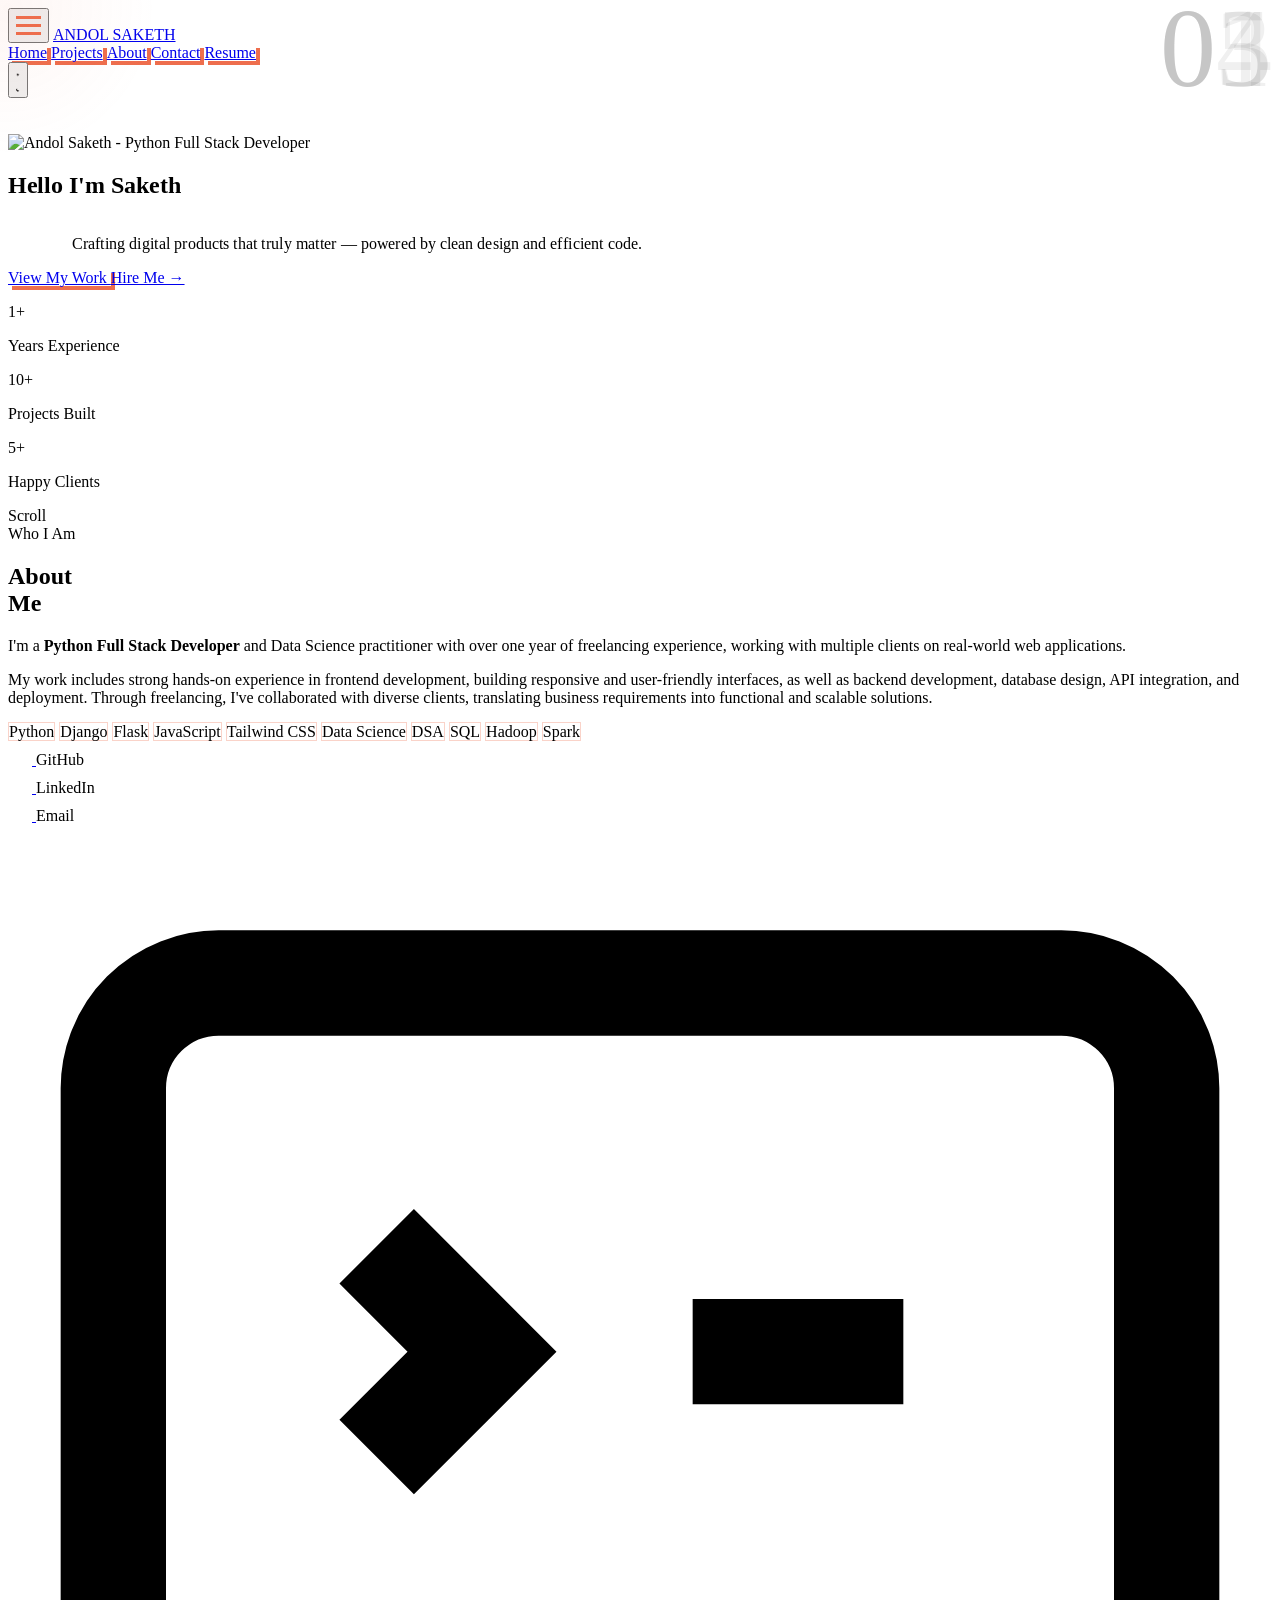
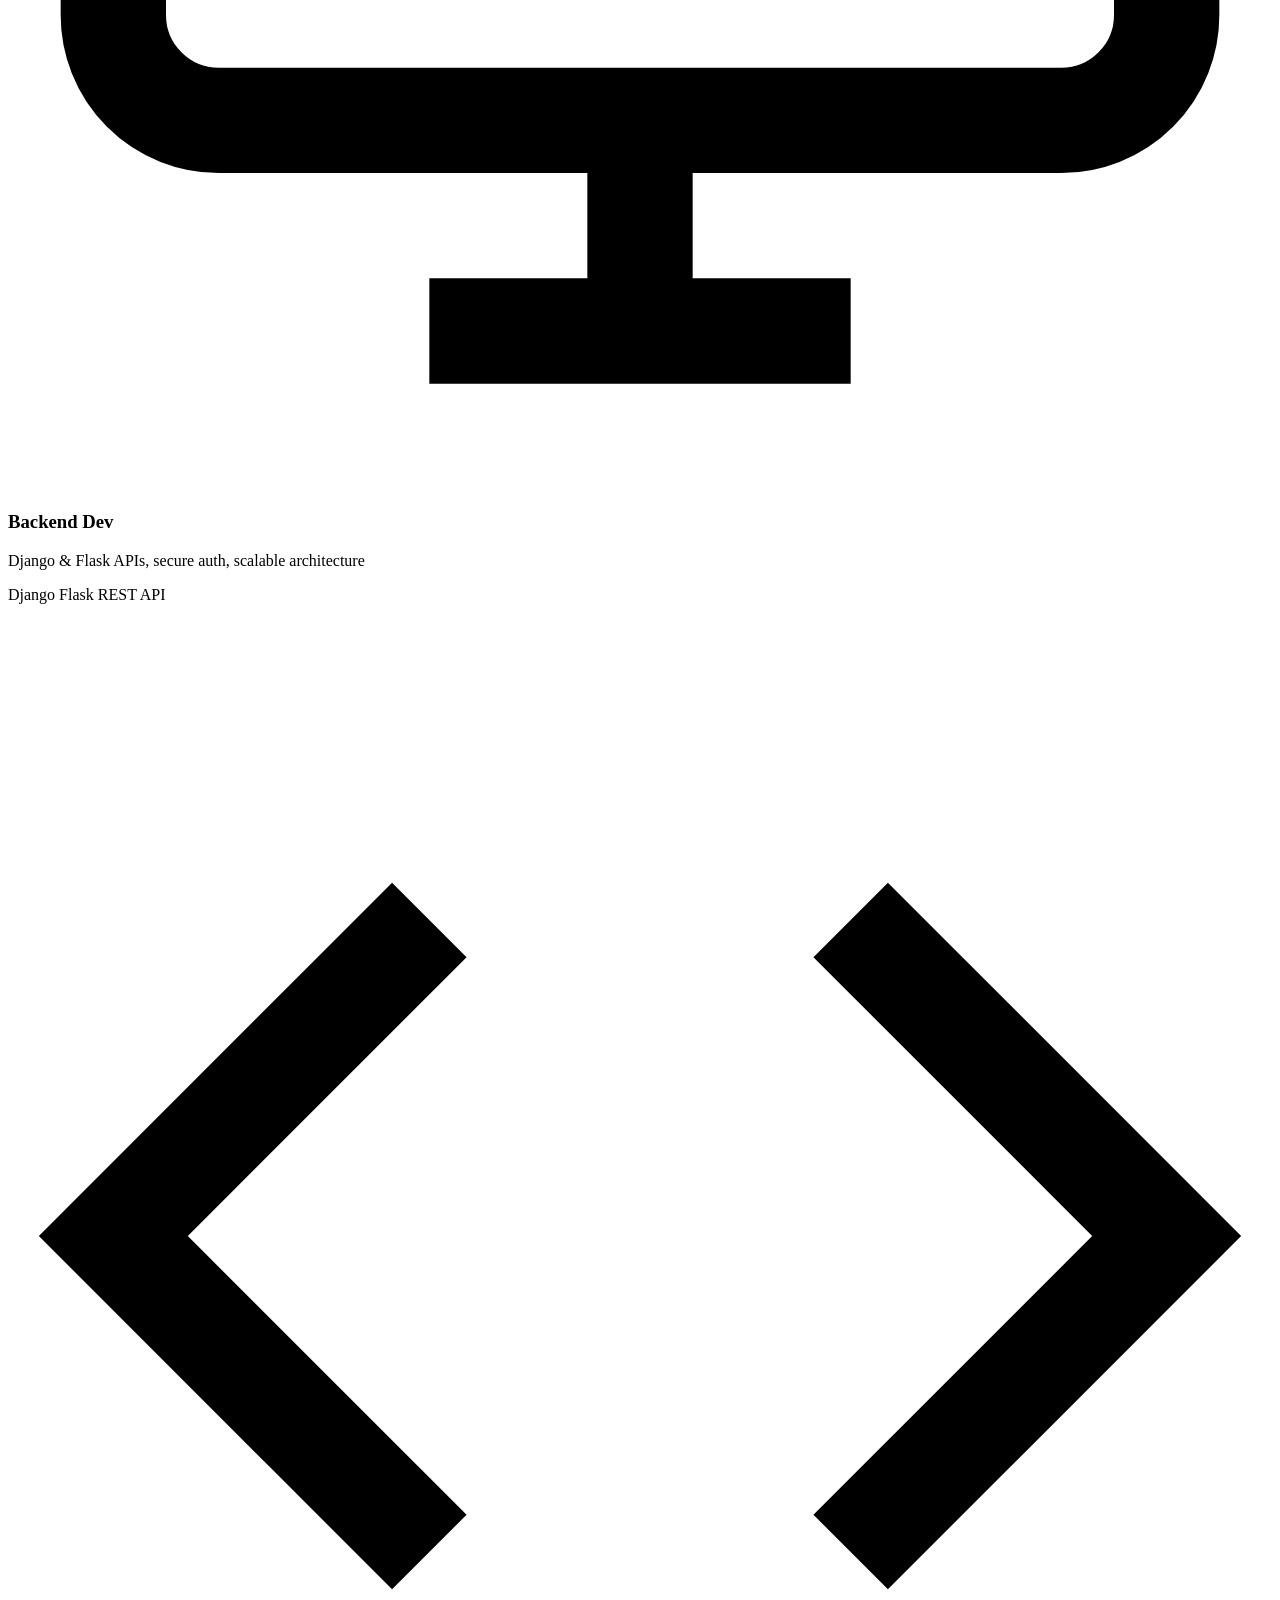
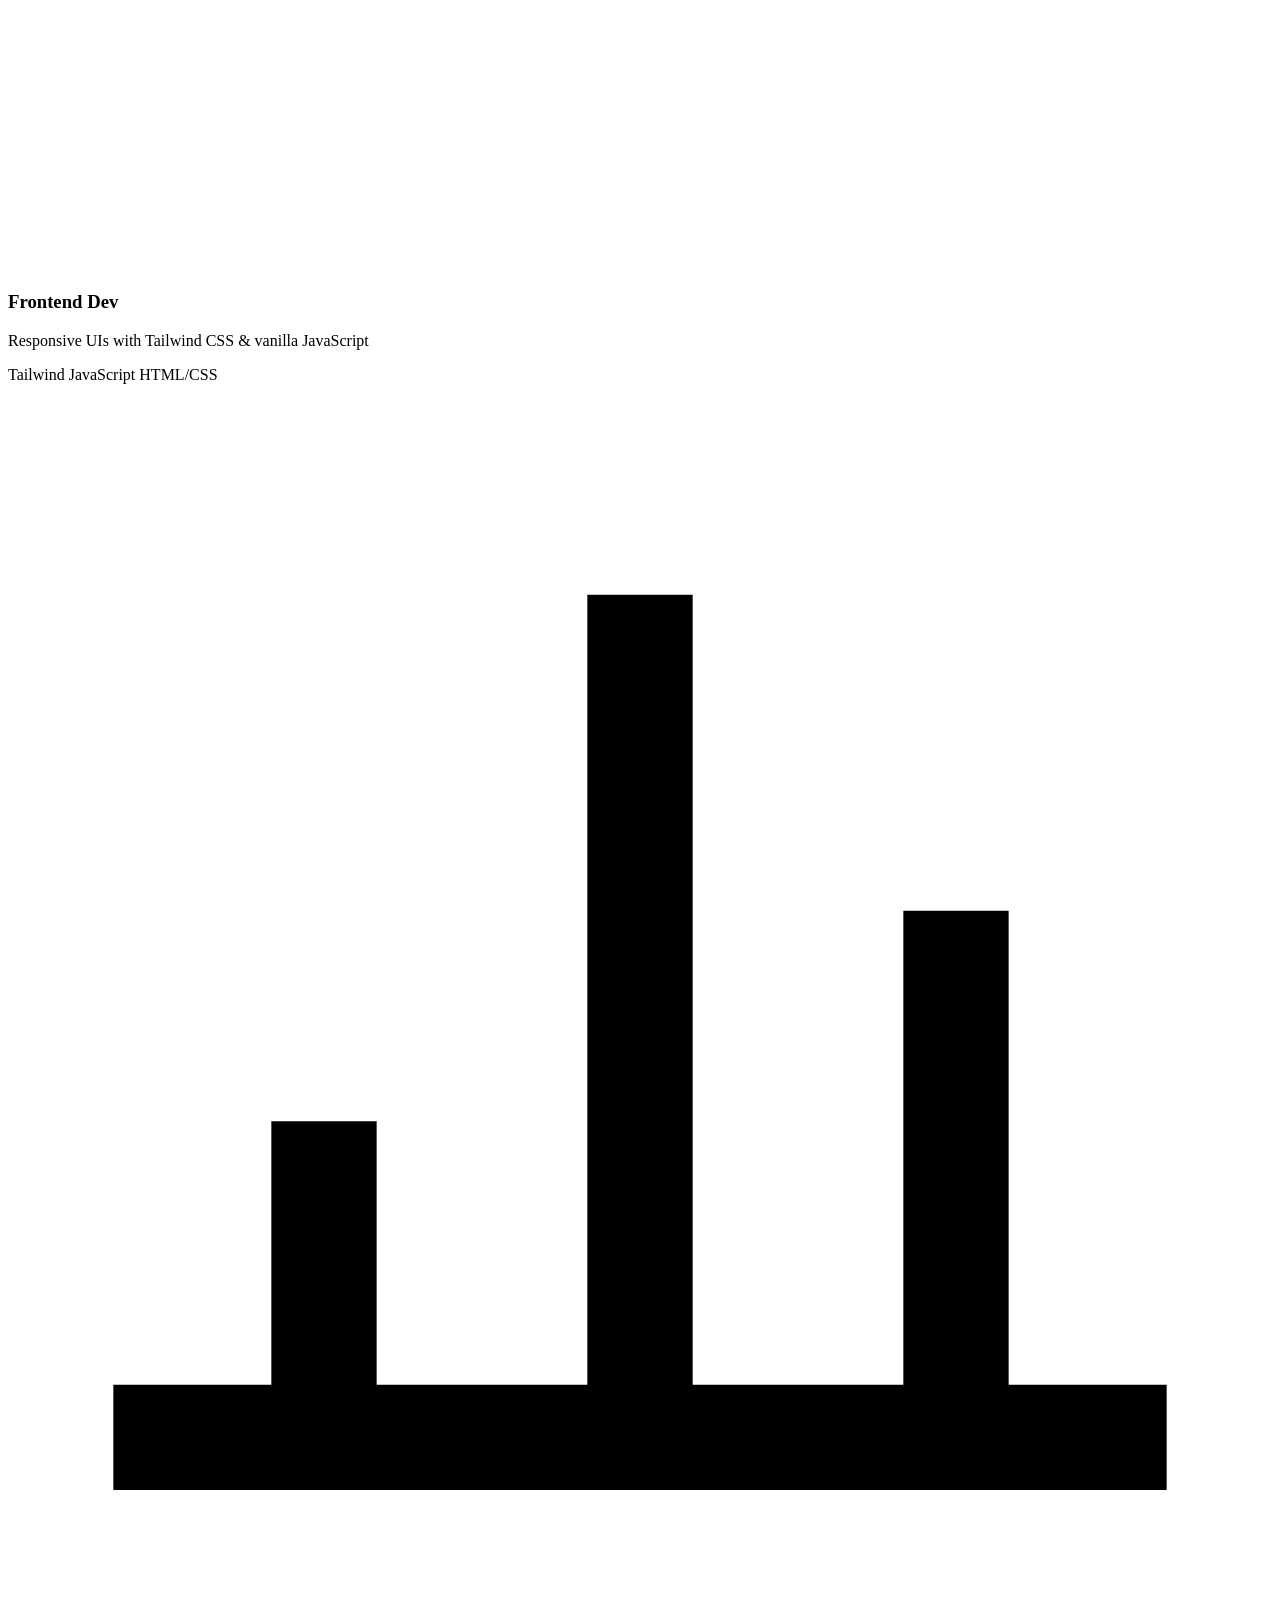
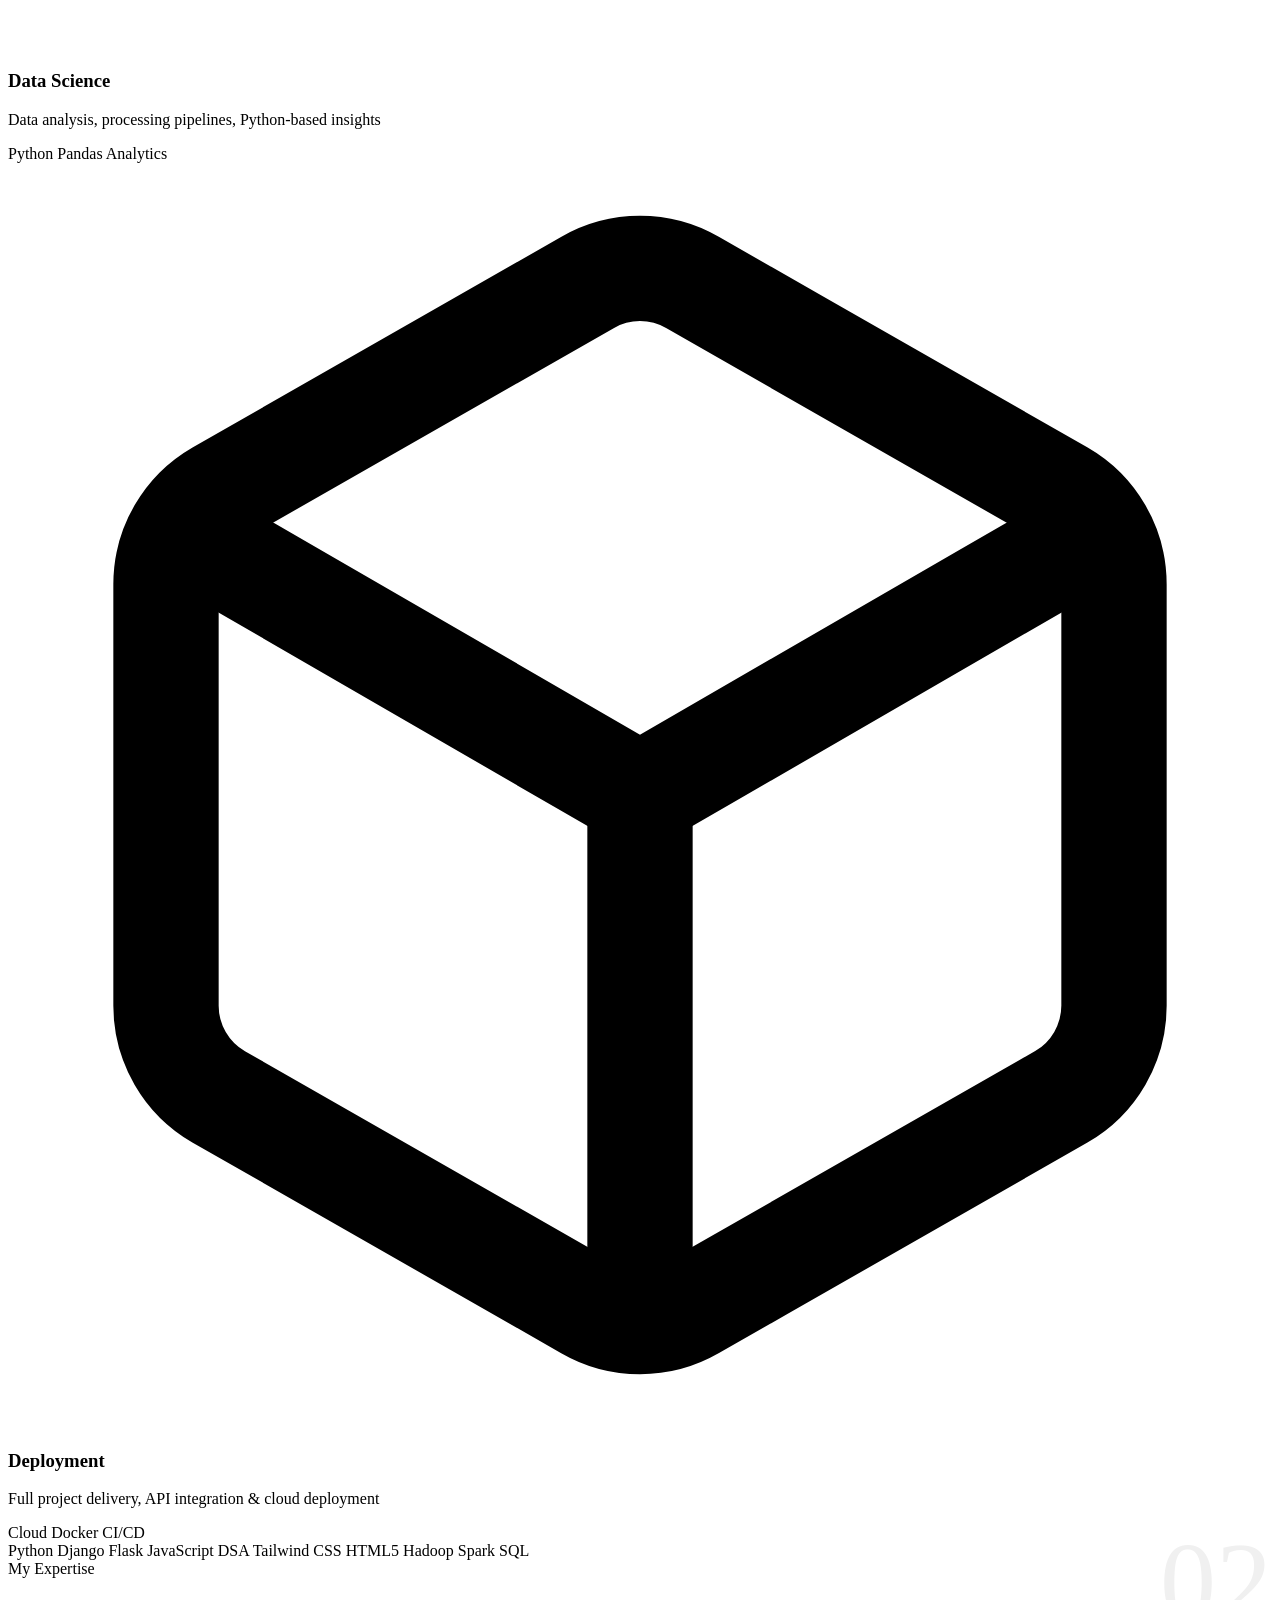
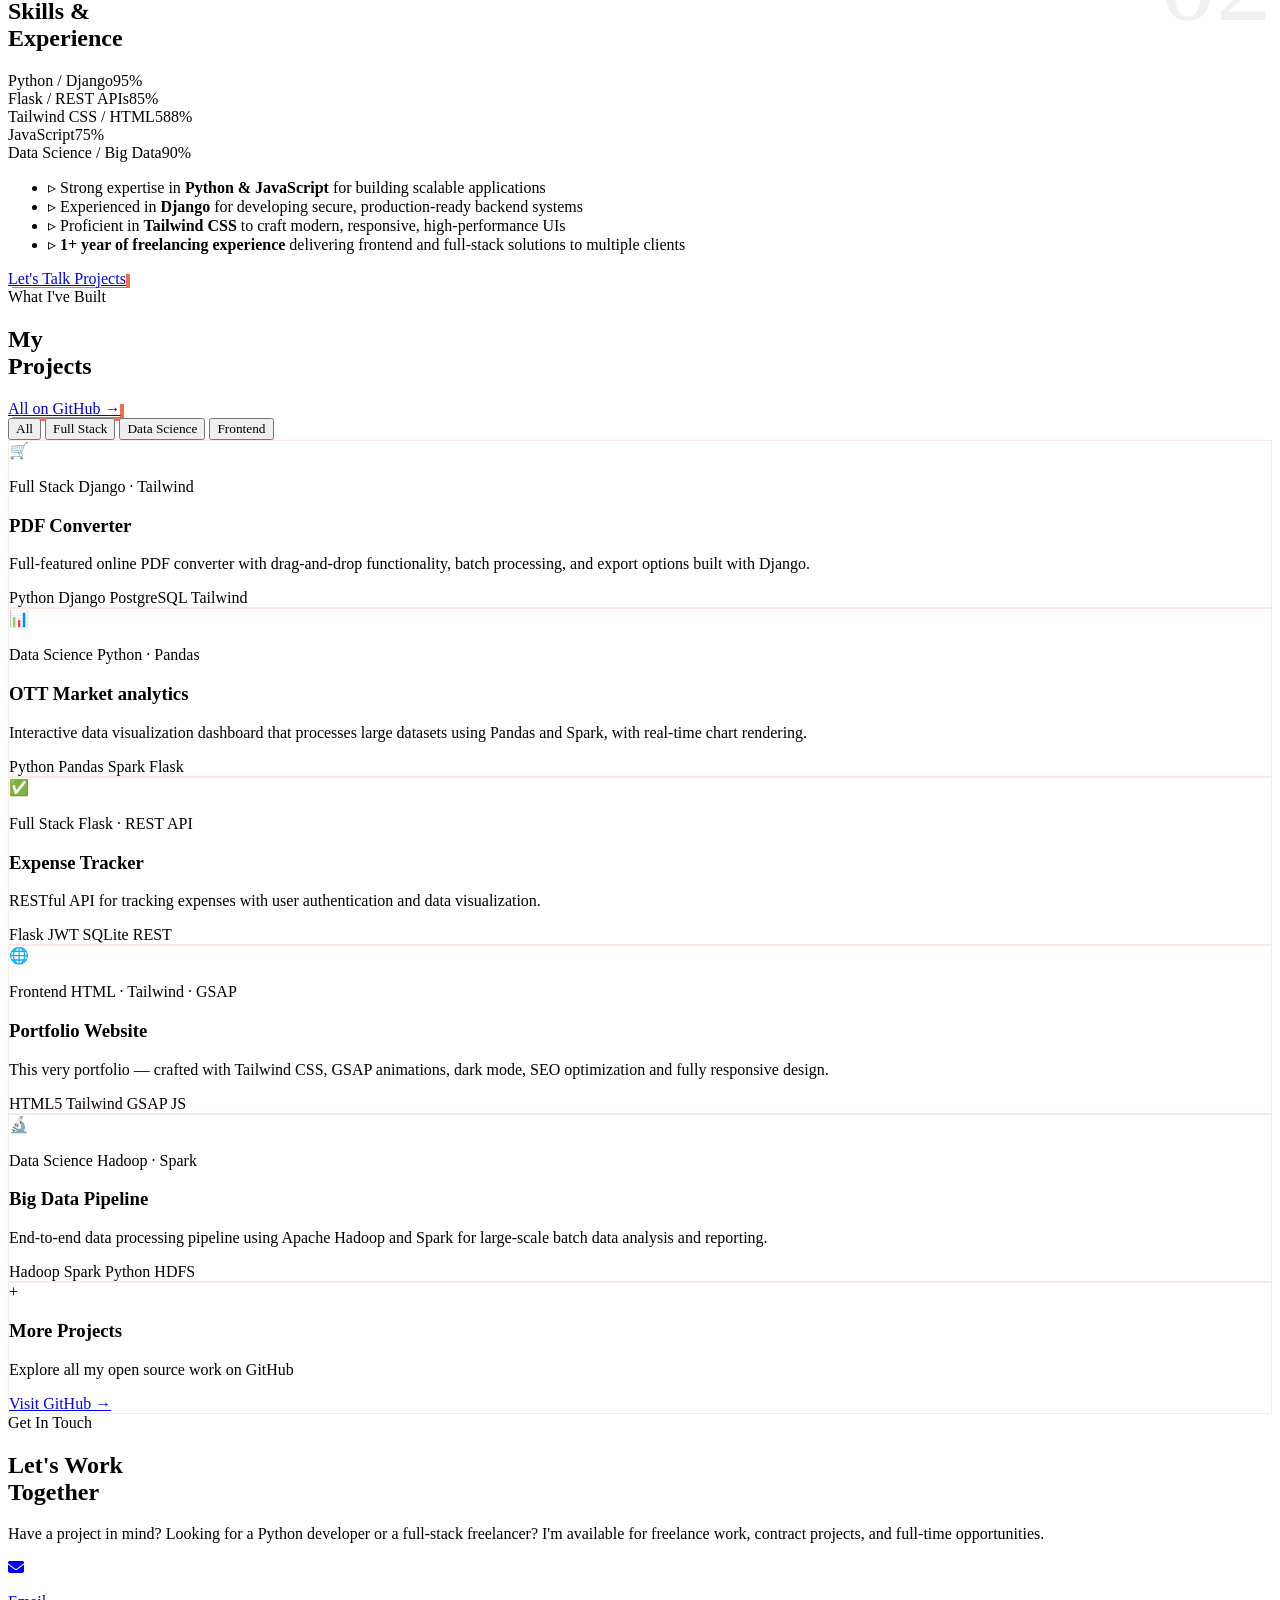
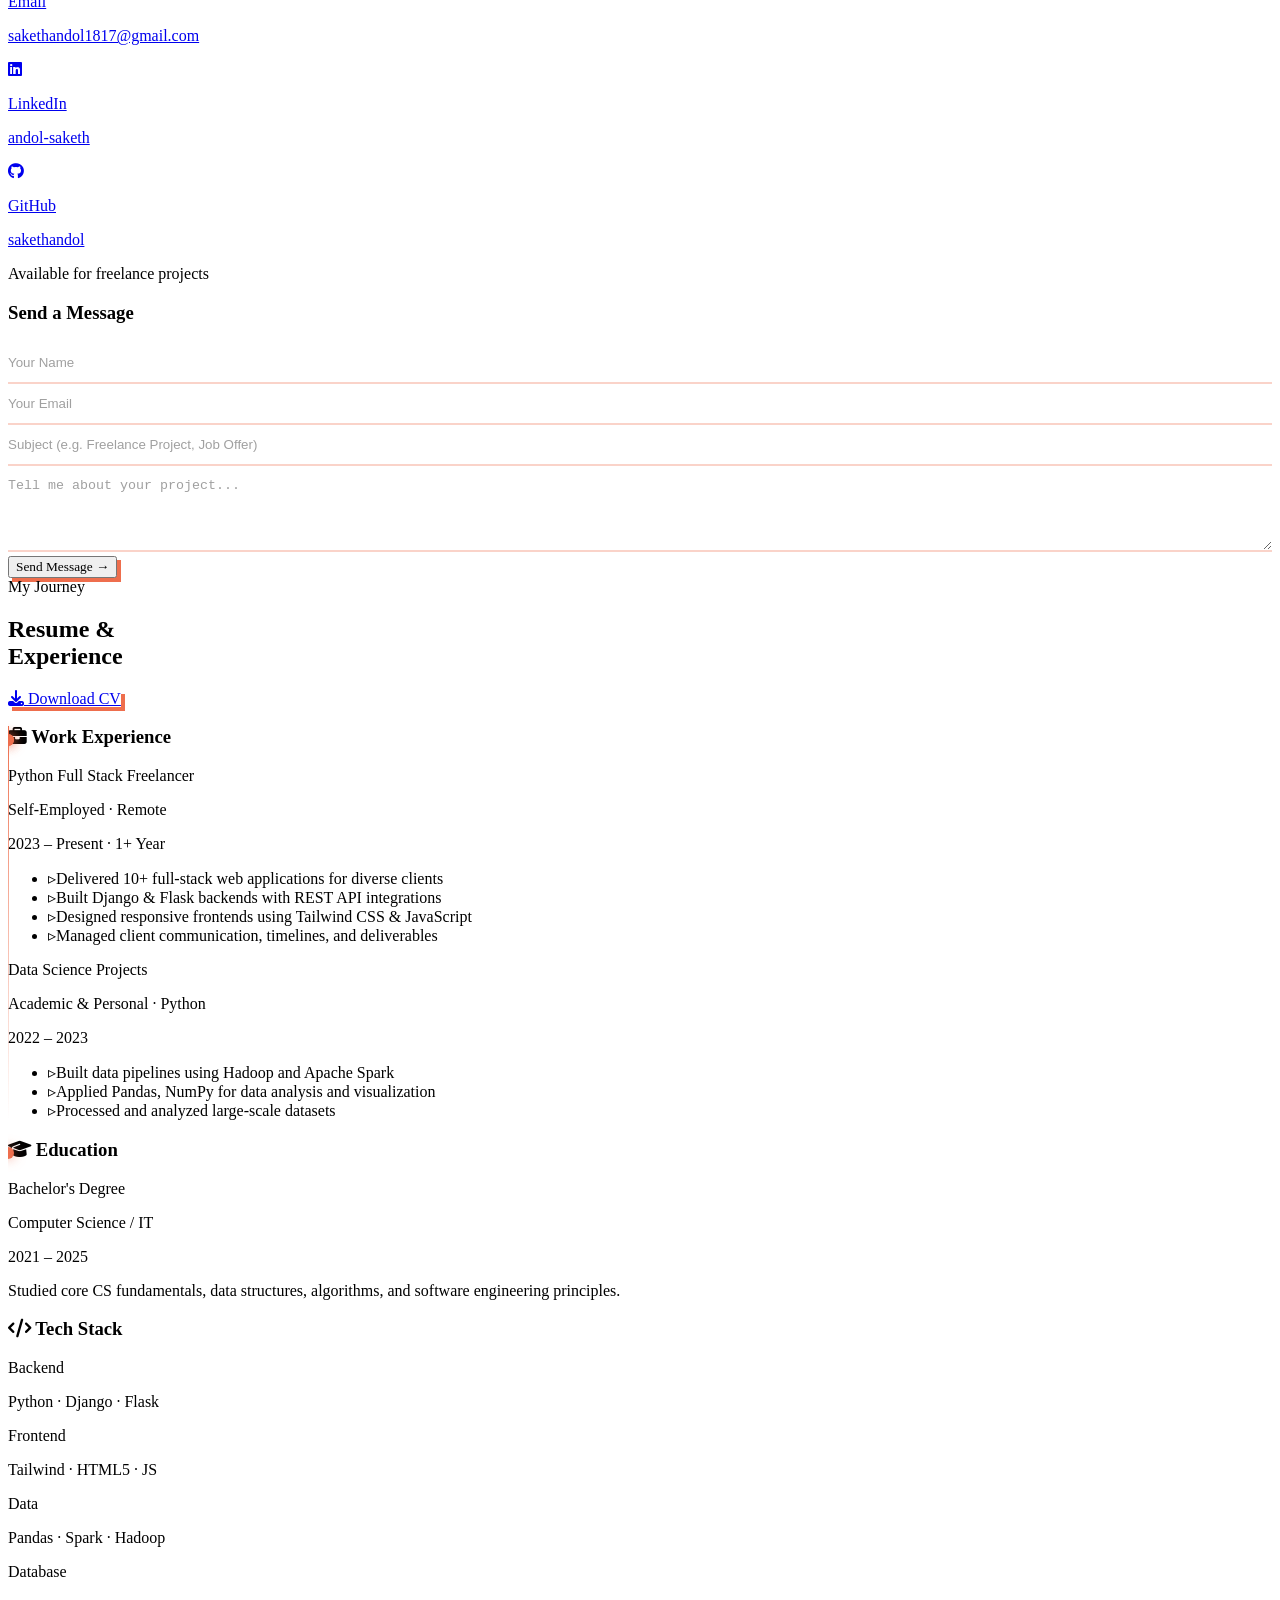
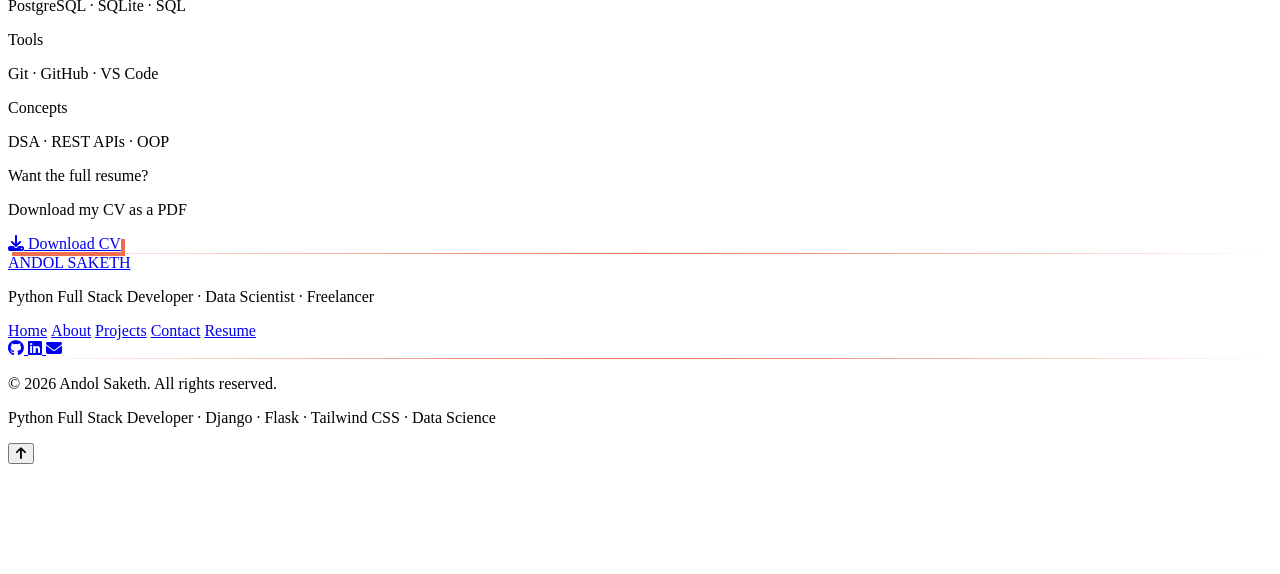
==== index.html @ 8bb09c77 "Some changes are done like projects section and About me section" ====
<!DOCTYPE html>
<html lang="en" class="dark">
<head>
    <meta charset="UTF-8">
    <meta name="viewport" content="width=device-width, initial-scale=1.0">

    <!-- ====== SEO META TAGS ====== -->
    <title>Andol Saketh | Python Full Stack Developer & Data Science Portfolio</title>
    <meta name="description" content="Andol Saketh — Python Full Stack Developer & Data Science practitioner with 1+ year of freelancing experience. Expert in Django, Flask, Tailwind CSS, JavaScript, and scalable web application development.">
    <meta name="keywords" content="Andol Saketh, Python developer, full stack developer, Django developer, Flask developer, data science, web developer portfolio, freelance developer India, Tailwind CSS, JavaScript developer, backend developer, frontend developer, software engineer portfolio">
    <meta name="author" content="Andol Saketh">
    <meta name="robots" content="index, follow">
    <meta name="theme-color" content="#EE6E4D">
    <link rel="canonical" href="https://andolsaketh.dev/">

    <!-- Open Graph / Social -->
    <meta property="og:type" content="website">
    <meta property="og:title" content="Andol Saketh | Python Full Stack Developer">
    <meta property="og:description" content="Crafting digital products that truly matter — powered by clean design and efficient code. Python, Django, Flask, Data Science, Tailwind CSS.">
    <meta property="og:image" content="https://i.ibb.co/jPVr4VjD/Chat-GPT-Image-Feb-3-2026-04-08-28-PM-removebg-preview-1.png">
    <meta property="og:url" content="https://andolsaketh.dev/">
    <meta name="twitter:card" content="summary_large_image">
    <meta name="twitter:title" content="Andol Saketh | Python Full Stack Developer">
    <meta name="twitter:description" content="Portfolio of Andol Saketh — Python Full Stack Developer & Data Scientist.">

    <!-- Schema.org Structured Data -->
    <script type="application/ld+json">
    {
      "@context": "https://schema.org",
      "@type": "Person",
      "name": "Andol Saketh",
      "jobTitle": "Python Full Stack Developer & Data Science Practitioner",
      "description": "Python Full Stack Developer with expertise in Django, Flask, JavaScript, Tailwind CSS and Data Science",
      "url": "https://andolsaketh.dev",
      "sameAs": [
        "https://github.com/sakethandol",
        "https://www.linkedin.com/in/andol-saketh"
      ],
      "knowsAbout": ["Python", "Django", "Flask", "JavaScript", "Tailwind CSS", "Data Science", "Full Stack Development"]
    }
    </script>

    <!-- Google Analytics — replace G-XXXXXXXXXX with your tracking ID -->
    <script async src="https://www.googletagmanager.com/gtag/js?id=G-XXXXXXXXXX"></script>
    <script>
      window.dataLayer = window.dataLayer || [];
      function gtag(){dataLayer.push(arguments);}
      gtag('js', new Date());
      gtag('config', 'G-XXXXXXXXXX');
    </script>

    <script src="https://cdn.tailwindcss.com"></script>
    <link rel="stylesheet" href="https://cdnjs.cloudflare.com/ajax/libs/font-awesome/6.4.0/css/all.min.css">
    <script src="https://cdnjs.cloudflare.com/ajax/libs/gsap/3.12.2/gsap.min.js"></script>
    <script src="https://cdnjs.cloudflare.com/ajax/libs/gsap/3.12.2/ScrollTrigger.min.js"></script>

    <style>
        html, body {
            max-width: 100%;
            overflow-x: hidden;
            position: relative;
        }

        @font-face {
            font-family: 'Soria';
            src: url('https://fonts.cdnfonts.com/s/16205/Soria-font.woff') format('woff');
            font-weight: normal;
            font-style: normal;
        }
        .font-soria { font-family: 'Soria', serif; }
        html { scroll-behavior: smooth; }

        /* ---- Letter Reveal ---- */
        .letter {
            display: inline-block;
            opacity: 0;
            transform: translateY(20px);
            filter: blur(5px);
            animation: letter-reveal 1s cubic-bezier(0.16, 1, 0.3, 1) forwards;
            will-change: transform, opacity, filter;
        }
        @keyframes letter-reveal {
            to { opacity: 1; transform: translateY(0); filter: blur(0); }
        }

        /* ---- Float Animations ---- */
        @keyframes float-gentle {
            0%, 100% { transform: translateY(0) rotate(0deg); }
            50% { transform: translateY(-15px) rotate(2deg); }
        }
        .float-animation { animation: float-gentle 6s ease-in-out infinite; will-change: transform; }
        .float-animation-delayed { animation: float-gentle 8s ease-in-out infinite; animation-delay: 2s; will-change: transform; }

        /* ---- 3D Nav Buttons ---- */
        .nav-3d {
            box-shadow: 4px 4px 0px 0px #EE6E4D;
            transition: all 0.2s ease;
        }
        .nav-3d:hover { transform: translate(2px, 2px); box-shadow: 2px 2px 0px 0px #EE6E4D; }
        .nav-3d:active { transform: translate(4px, 4px); box-shadow: 0px 0px 0px 0px #EE6E4D; }

        /* ---- Mobile Menu ---- */
        .mobile-menu {
            transform: translateX(-100%);
            transition: transform 0.4s cubic-bezier(0.77, 0, 0.175, 1);
            max-width: 100vw;
        }
        .mobile-menu.active { transform: translateX(0); }

        .hamburger span {
            display: block; width: 25px; height: 3px;
            background-color: #EE6E4D; margin: 5px 0;
            transition: all 0.3s ease-in-out;
        }
        .hamburger.active span:nth-child(1) { transform: rotate(45deg) translate(8px, 8px); }
        .hamburger.active span:nth-child(2) { opacity: 0; }
        .hamburger.active span:nth-child(3) { transform: rotate(-45deg) translate(7px, -7px); }

        /* ---- Scroll Reveal ---- */
        .scroll-reveal {
            opacity: 0;
            transform: translateY(40px);
            transition: opacity 0.8s cubic-bezier(0.16, 1, 0.3, 1), transform 0.8s cubic-bezier(0.16, 1, 0.3, 1);
        }
        .scroll-reveal.revealed { opacity: 1; transform: translateY(0); }
        .scroll-reveal-left {
            opacity: 0;
            transform: translateX(-40px);
            transition: opacity 0.8s cubic-bezier(0.16, 1, 0.3, 1), transform 0.8s cubic-bezier(0.16, 1, 0.3, 1);
        }
        .scroll-reveal-left.revealed { opacity: 1; transform: translateX(0); }
        .scroll-reveal-right {
            opacity: 0;
            transform: translateX(40px);
            transition: opacity 0.8s cubic-bezier(0.16, 1, 0.3, 1), transform 0.8s cubic-bezier(0.16, 1, 0.3, 1);
        }
        .scroll-reveal-right.revealed { opacity: 1; transform: translateX(0); }

        /* ---- Project Cards ---- */
        .project-card {
            transition: all 0.4s cubic-bezier(0.175, 0.885, 0.32, 1.275);
            border: 1px solid rgba(238,110,77,0.15);
        }
        .project-card:hover {
            transform: translateY(-8px);
            border-color: #EE6E4D;
            box-shadow: 6px 6px 0px 0px #EE6E4D;
        }
        .project-card .card-overlay {
            opacity: 0;
            transition: opacity 0.3s ease;
        }
        .project-card:hover .card-overlay { opacity: 1; }

        /* ---- Skill Tags ---- */
        .skill-tag {
            transition: all 0.3s ease;
            border: 1px solid rgba(238,110,77,0.3);
        }
        .skill-tag:hover {
            background-color: #EE6E4D;
            color: white;
            transform: translateY(-2px);
            box-shadow: 0 4px 12px rgba(238,110,77,0.4);
        }

        /* ---- Timeline ---- */
        .timeline-item::before {
            content: '';
            position: absolute;
            left: -1px;
            top: 0;
            bottom: 0;
            width: 2px;
            background: linear-gradient(to bottom, #EE6E4D, transparent);
        }
        .timeline-dot {
            position: absolute;
            left: -6px;
            top: 8px;
            width: 12px;
            height: 12px;
            background: #EE6E4D;
            border-radius: 50%;
            box-shadow: 0 0 12px rgba(238,110,77,0.6);
        }

        /* ---- Contact Form ---- */
        .form-input {
            background: transparent;
            border: none;
            border-bottom: 2px solid rgba(238,110,77,0.3);
            outline: none;
            transition: border-color 0.3s ease;
            width: 100%;
            padding: 12px 0;
        }
        .form-input:focus { border-color: #EE6E4D; }
        .form-input::placeholder { color: #A0A0A0; }

        /* ---- Skills Word Cloud ---- */
        #skills { overflow: hidden; position: relative; width: 100%; }
        .skills-word-cloud { max-width: 100%; overflow: hidden; }
        .font-soria span {
            transition: all 0.4s cubic-bezier(0.175, 0.885, 0.32, 1.275);
            cursor: crosshair;
        }
        .font-soria span:hover {
            color: #EE6E4D !important;
            transform: scale(1.15) !important;
            filter: drop-shadow(0 0 15px rgba(238, 110, 77, 0.6));
            z-index: 50;
        }

        /* ---- Reveal Text ---- */
        .reveal-text { display: inline-block; white-space: nowrap; }
        @media (max-width: 640px) { .reveal-text { white-space: normal; } }

        /* ---- Progress Bars ---- */
        .progress-bar-fill {
            width: 0%;
            transition: width 1.5s cubic-bezier(0.16, 1, 0.3, 1);
        }

        /* ---- Active Nav ---- */
        .nav-active { color: #EE6E4D !important; }

        /* ---- Footer gradient line ---- */
        .footer-line {
            height: 1px;
            background: linear-gradient(to right, transparent, #EE6E4D, transparent);
        }

        /* ---- Cursor glow ---- */
        .cursor-glow {
            position: fixed;
            pointer-events: none;
            width: 300px;
            height: 300px;
            border-radius: 50%;
            background: radial-gradient(circle, rgba(238,110,77,0.06) 0%, transparent 70%);
            transform: translate(-50%, -50%);
            z-index: 0;
            transition: transform 0.1s ease;
        }

        /* ---- Section counter decorative ---- */
        .section-number {
            font-family: 'Soria', serif;
            font-size: 7rem;
            line-height: 1;
            opacity: 0.06;
            position: absolute;
            top: -1rem;
            right: 0;
            pointer-events: none;
            user-select: none;
        }

        /* ---- Toast notification ---- */
        #toast {
            transition: all 0.4s cubic-bezier(0.16, 1, 0.3, 1);
            transform: translateY(100px);
            opacity: 0;
        }
        #toast.show { transform: translateY(0); opacity: 1; }
    </style>

    <script>
        tailwind.config = {
            darkMode: 'class',
            theme: {
                extend: {
                    fontFamily: { soria: ['Soria', 'serif'] },
                    colors: {
                        primary: { DEFAULT: '#EE6E4D', hover: '#d15d3f' },
                        dark: { DEFAULT: '#20201F', bg: '#20201F', card: '#2a2a29', gray: '#A0A0A0' }
                    }
                }
            }
        }
    </script>
</head>

<body class="bg-white dark:bg-dark text-gray-800 dark:text-gray-100 transition-colors duration-500 min-h-screen selection:bg-primary selection:text-white">

    <!-- Cursor Glow -->
    <div class="cursor-glow" id="cursorGlow"></div>

    <header id="mainHeader" class="fixed top-0 right-0 left-0 z-50 flex justify-between items-center px-6 py-5 bg-transparent w-full max-w-full transition-all duration-500">
        <button id="mobile-menu-toggle" class="block md:hidden hamburger z-50" aria-label="Toggle menu">
            <span></span><span></span><span></span>
        </button>

        <a href="#home" class="font-soria text-primary text-xl md:text-2xl tracking-wide hover:scale-105 transition-transform" aria-label="Andol Saketh Home">
            ANDOL SAKETH
        </a>

        <nav class="hidden md:flex gap-8" role="navigation" aria-label="Main navigation">
            <a href="#home"     class="nav-link nav-3d font-soria px-4 py-1 border border-black dark:border-primary text-black dark:text-white bg-white dark:bg-dark hover:text-primary text-lg">Home</a>
            <a href="#projects" class="nav-link nav-3d font-soria px-4 py-1 border border-black dark:border-primary text-black dark:text-white bg-white dark:bg-dark hover:text-primary text-lg">Projects</a>
            <a href="#about"    class="nav-link nav-3d font-soria px-4 py-1 border border-black dark:border-primary text-black dark:text-white bg-white dark:bg-dark hover:text-primary text-lg">About</a>
            <a href="#contact"  class="nav-link nav-3d font-soria px-4 py-1 border border-black dark:border-primary text-black dark:text-white bg-white dark:bg-dark hover:text-primary text-lg">Contact</a>
            <a href="#resume"   class="nav-link nav-3d font-soria px-4 py-1 border border-black dark:border-primary text-black dark:text-white bg-white dark:bg-dark hover:text-primary text-lg">Resume</a>
        </nav>

        <button id="theme-toggle" aria-label="Toggle dark mode" class="relative inline-flex h-7 w-14 items-center rounded-full bg-gray-300 dark:bg-primary/20 ring-1 ring-gray-400/20 dark:ring-primary/50">
            <span id="toggle-dot" class="inline-block h-5 w-5 transform rounded-full bg-white shadow-md transition-transform duration-500 translate-x-1 dark:translate-x-8 dark:bg-primary">
                <svg id="theme-toggle-light-icon" class="hidden h-3 w-3 m-auto mt-1" fill="currentColor" viewBox="0 0 20 20"><path d="M10 2a1 1 0 011 1v1a1 1 0 11-2 0V3a1 1 0 011-1zm4 8a4 4 0 11-8 0 4 4 0 018 0zm-.464 4.95l.707.707a1 1 0 001.414-1.414l-.707-.707a1 1 0 00-1.414 1.414zm2.12-10.607a1 1 0 010 1.414l-.706.707a1 1 0 11-1.414-1.414l.707-.707a1 1 0 011.414 0zM17 11a1 1 0 100-2h-1a1 1 0 100 2h1zm-7 4a1 1 0 011 1v1a1 1 0 11-2 0v-1a1 1 0 011-1zM5.05 6.464A1 1 0 106.465 5.05l-.708-.707a1 1 0 00-1.414 1.414l.707.707zm1.414 8.486l-.707.707a1 1 0 01-1.414-1.414l.707-.707a1 1 0 011.414 1.414zM4 11a1 1 0 100-2H3a1 1 0 000 2h1z"></path></svg>
                <svg id="theme-toggle-dark-icon" class="hidden h-3 w-3 m-auto mt-1" fill="currentColor" viewBox="0 0 20 20"><path d="M17.293 13.293A8 8 0 016.707 2.707a8.001 8.001 0 1010.586 10.586z"></path></svg>
            </span>
        </button>
    </header>

    <!-- Mobile Menu -->
    <div id="mobile-menu" class="mobile-menu fixed top-0 left-0 h-full w-64 bg-white dark:bg-dark z-40 md:hidden shadow-2xl border-r-4 border-primary" role="dialog" aria-label="Mobile navigation">
        <nav class="flex flex-col gap-6 p-8 mt-24">
            <a href="#home"     class="mobile-menu-link font-soria text-2xl dark:text-white border-b border-gray-200 dark:border-gray-800 pb-3 hover:text-primary transition-colors">Home</a>
            <a href="#projects" class="mobile-menu-link font-soria text-2xl dark:text-white border-b border-gray-200 dark:border-gray-800 pb-3 hover:text-primary transition-colors">Projects</a>
            <a href="#about"    class="mobile-menu-link font-soria text-2xl dark:text-white border-b border-gray-200 dark:border-gray-800 pb-3 hover:text-primary transition-colors">About</a>
            <a href="#contact"  class="mobile-menu-link font-soria text-2xl dark:text-white border-b border-gray-200 dark:border-gray-800 pb-3 hover:text-primary transition-colors">Contact</a>
            <a href="#resume"   class="mobile-menu-link font-soria text-2xl dark:text-white border-b border-gray-200 dark:border-gray-800 pb-3 hover:text-primary transition-colors">Resume</a>
        </nav>
        <div class="absolute bottom-10 left-8 flex gap-4">
            <a href="https://github.com/sakethandol" target="_blank" rel="noopener noreferrer" class="text-primary hover:scale-110 transition-transform"><i class="fab fa-github text-xl"></i></a>
            <a href="https://www.linkedin.com/in/andol-saketh" target="_blank" rel="noopener noreferrer" class="text-primary hover:scale-110 transition-transform"><i class="fab fa-linkedin text-xl"></i></a>
        </div>
    </div>
    <div id="mobile-menu-backdrop" class="hidden fixed inset-0 bg-black/50 z-30 md:hidden"></div>

    <!-- ============================
         HERO / HOME
    ============================= -->
    <section id="home" class="relative flex flex-col items-center justify-center min-h-screen px-6 text-center overflow-hidden w-full" aria-label="Hero section">
        <div class="absolute inset-0 z-0 w-full">
            <div class="absolute inset-0 bg-gradient-to-r from-dark/95 via-dark/60 to-dark/30 md:from-dark/90 md:via-dark/40 md:to-transparent z-10"></div>
            <div class="absolute inset-0 bg-gradient-to-t from-dark/90 via-transparent to-transparent z-10"></div>
            <img src="https://i.ibb.co/jPVr4VjD/Chat-GPT-Image-Feb-3-2026-04-08-28-PM-removebg-preview-1.png"
                 alt="Andol Saketh - Python Full Stack Developer"
                 class="absolute left-0 bottom-0 w-full h-full md:w-auto object-cover object-center md:object-right opacity-100 transition-all duration-1000"
                 loading="eager">
        </div>

        <div class="z-20 relative max-w-full flex flex-col items-center justify-center h-full">
            <h1 class="font-soria text-5xl sm:text-8xl md:text-[110px] mb-6 leading-none tracking-tight">
                <span class="reveal-text dark:text-white text-black inline-block">Hello I'm</span>
                <span class="reveal-text text-primary inline-block">Saketh</span>
            </h1>
            <p class="reveal-text text-dark-gray text-base sm:text-lg md:text-2xl mb-20">
                Crafting digital products that truly matter — powered by clean design and efficient code.
            </p>

            <div class="mt-2 md:mt-2 flex flex-wrap items-center justify-center gap-5">
                <a href="#projects" class="nav-3d px-10 py-4 bg-white dark:bg-dark border-2 border-black dark:border-primary text-black dark:text-white font-soria text-lg md:text-xl tracking-tight hover:scale-105 transition-transform z-30 relative">
                    View My Work
                </a>
                <a href="#contact" class="font-soria text-lg text-primary border-b-2 border-primary/30 hover:border-primary transition-colors pb-1">
                    Hire Me →
                </a>
            </div>

            <div class="mt-12 flex gap-8 md:gap-12 justify-center text-center">
                <div>
                    <p class="font-soria text-3xl text-primary">1+</p>
                    <p class="text-xs dark:text-gray-400 text-gray-600 uppercase tracking-wider">Years Experience</p>
                </div>
                <div>
                    <p class="font-soria text-3xl text-primary">10+</p>
                    <p class="text-xs dark:text-gray-400 text-gray-600 uppercase tracking-wider">Projects Built</p>
                </div>
                <div>
                    <p class="font-soria text-3xl text-primary">5+</p>
                    <p class="text-xs dark:text-gray-400 text-gray-600 uppercase tracking-wider">Happy Clients</p>
                </div>
            </div>
        </div>

        <!-- Scroll Indicator -->
        <div class="absolute bottom-8 left-1/2 -translate-x-1/2 z-20 flex flex-col items-center gap-2 animate-bounce">
            <span class="text-xs text-gray-400 uppercase tracking-widest">Scroll</span>
            <div class="w-px h-8 bg-gradient-to-b from-primary to-transparent"></div>
        </div>
    </section>
    <div class="container max-w-7xl mx-auto px-6 w-full">
        <section id="about" class="py-24 w-full relative" aria-label="About Andol Saketh">
            <span class="section-number dark:text-white text-black">01</span>

            <div class="grid grid-cols-1 md:grid-cols-2 gap-12 items-center">
                <div class="scroll-reveal-left">
                    <div class="flex items-center gap-3 mb-4">
                        <span class="inline-block w-6 h-px bg-primary"></span>
                        <span class="text-primary font-soria text-sm tracking-widest uppercase">Who I Am</span>
                    </div>
                    <h2 class="font-soria text-5xl md:text-6xl text-black dark:text-primary mb-6 leading-tight">About<br>Me</h2>
                    <p class="text-gray-700 dark:text-gray-300 mb-4 leading-relaxed text-base md:text-lg">
                        I'm a <strong class="text-primary">Python Full Stack Developer</strong> and Data Science practitioner with over one year of freelancing experience, working with multiple clients on real-world web applications.
                    </p>
                    <p class="text-gray-700 dark:text-gray-300 mb-6 leading-relaxed text-base md:text-lg">
                        My work includes strong hands-on experience in frontend development, building responsive and user-friendly interfaces, as well as backend development, database design, API integration, and deployment. Through freelancing, I've collaborated with diverse clients, translating business requirements into functional and scalable solutions.
                    </p>

                    <!-- Skill Tags -->
                    <div class="flex flex-wrap gap-2 mb-8">
                        <span class="skill-tag px-3 py-1 text-sm font-soria text-primary dark:text-primary rounded-full bg-primary/5 dark:bg-primary/10 cursor-default">Python</span>
                        <span class="skill-tag px-3 py-1 text-sm font-soria text-primary dark:text-primary rounded-full bg-primary/5 dark:bg-primary/10 cursor-default">Django</span>
                        <span class="skill-tag px-3 py-1 text-sm font-soria text-primary dark:text-primary rounded-full bg-primary/5 dark:bg-primary/10 cursor-default">Flask</span>
                        <span class="skill-tag px-3 py-1 text-sm font-soria text-primary dark:text-primary rounded-full bg-primary/5 dark:bg-primary/10 cursor-default">JavaScript</span>
                        <span class="skill-tag px-3 py-1 text-sm font-soria text-primary dark:text-primary rounded-full bg-primary/5 dark:bg-primary/10 cursor-default">Tailwind CSS</span>
                        <span class="skill-tag px-3 py-1 text-sm font-soria text-primary dark:text-primary rounded-full bg-primary/5 dark:bg-primary/10 cursor-default">Data Science</span>
                        <span class="skill-tag px-3 py-1 text-sm font-soria text-primary dark:text-primary rounded-full bg-primary/5 dark:bg-primary/10 cursor-default">DSA</span>
                        <span class="skill-tag px-3 py-1 text-sm font-soria text-primary dark:text-primary rounded-full bg-primary/5 dark:bg-primary/10 cursor-default">SQL</span>
                        <span class="skill-tag px-3 py-1 text-sm font-soria text-primary dark:text-primary rounded-full bg-primary/5 dark:bg-primary/10 cursor-default">Hadoop</span>
                        <span class="skill-tag px-3 py-1 text-sm font-soria text-primary dark:text-primary rounded-full bg-primary/5 dark:bg-primary/10 cursor-default">Spark</span>
                    </div>
                </div>

                <div class="scroll-reveal-right flex flex-col gap-8">
                    <!-- Social Links -->
                    <div class="flex flex-wrap justify-center md:justify-start gap-6 md:gap-10">
                        <div class="flex flex-col items-center gap-2">
                            <a href="https://github.com/sakethandol" target="_blank" rel="noopener noreferrer" aria-label="GitHub Profile"
                               class="group relative flex items-center justify-center w-16 h-16 md:w-20 md:h-20 bg-gray-900 rounded-full transition-all duration-300 hover:scale-110 hover:shadow-[0_0_20px_rgba(255,255,255,0.3)]">
                                <span class="absolute inset-0 rounded-full bg-gray-900 dark:bg-white animate-ping opacity-20 group-hover:hidden"></span>
                                <svg xmlns="http://www.w3.org/2000/svg" width="24" height="24" viewBox="0 0 24 24" fill="none" stroke="white" stroke-width="2" stroke-linecap="round" stroke-linejoin="round" class="z-10 md:w-7 md:h-7">
                                    <path d="M15 22v-4a4.8 4.8 0 0 0-1-3.5c3 0 6-2 6-5.5.08-1.25-.27-2.48-1-3.5.28-1.15.28-2.35 0-3.5 0 0-1 0-3 1.5-2.64-.5-5.36-.5-8 0C6 2 5 2 5 2c-.3 1.15-.3 2.35 0 3.5A5.403 5.403 0 0 0 4 9c0 3.5 3 5.5 6 5.5-.39.49-.68 1.05-.85 1.65-.17.6-.22 1.23-.15 1.85v4"></path>
                                    <path d="M9 18c-4.5 1.5-4.5-2.5-4.5-2.5"></path>
                                </svg>
                            </a>
                            <span class="text-xs font-medium text-black dark:text-white">GitHub</span>
                        </div>

                        <div class="flex flex-col items-center gap-2">
                            <a href="https://www.linkedin.com/in/andol-saketh" target="_blank" rel="noopener noreferrer" aria-label="LinkedIn Profile"
                               class="group relative flex items-center justify-center w-16 h-16 md:w-20 md:h-20 bg-[#0077b5] rounded-full transition-all duration-300 hover:scale-110 hover:shadow-[0_0_20px_rgba(0,119,181,0.5)]">
                                <span class="absolute inset-0 rounded-full bg-[#0077b5] animate-ping opacity-40 group-hover:hidden"></span>
                                <svg xmlns="http://www.w3.org/2000/svg" width="24" height="24" viewBox="0 0 24 24" fill="none" stroke="white" stroke-width="2" stroke-linecap="round" stroke-linejoin="round" class="z-10 md:w-7 md:h-7">
                                    <path d="M16 8a6 6 0 0 1 6 6v7h-4v-7a2 2 0 0 0-2-2 2 2 0 0 0-2 2v7h-4v-7a6 6 0 0 1 6-6z"></path>
                                    <rect width="4" height="12" x="2" y="9"></rect>
                                    <circle cx="4" cy="4" r="2"></circle>
                                </svg>
                            </a>
                            <span class="text-xs font-medium text-black dark:text-white">LinkedIn</span>
                        </div>

                        <div class="flex flex-col items-center gap-2">
                            <a href="#contact" aria-label="Contact Email"
                               class="group relative flex items-center justify-center w-16 h-16 md:w-20 md:h-20 bg-primary rounded-full transition-all duration-300 hover:scale-110 hover:shadow-[0_0_20px_rgba(238,110,77,0.5)]">
                                <span class="absolute inset-0 rounded-full bg-primary animate-ping opacity-40 group-hover:hidden"></span>
                                <svg xmlns="http://www.w3.org/2000/svg" width="24" height="24" viewBox="0 0 24 24" fill="none" stroke="white" stroke-width="2" stroke-linecap="round" stroke-linejoin="round" class="z-10 md:w-7 md:h-7">
                                    <path d="M4 4h16c1.1 0 2 .9 2 2v12c0 1.1-.9 2-2 2H4c-1.1 0-2-.9-2-2V6c0-1.1.9-2 2-2z"></path>
                                    <polyline points="22,6 12,13 2,6"></polyline>
                                </svg>
                            </a>
                            <span class="text-xs font-medium text-black dark:text-white">Email</span>
                        </div>
                    </div>

                  <div class="grid grid-cols-1 sm:grid-cols-2 gap-3">

  <!-- Backend Dev -->
  <div class="group relative overflow-hidden bg-dark-card border border-primary/10 hover:border-primary/40 rounded-xl p-5 transition-all duration-300 hover:-translate-y-1 hover:shadow-[0_8px_24px_rgba(238,110,77,0.08)]">
    <div class="absolute top-0 left-0 w-full h-[2.5px] bg-gradient-to-r from-primary to-primary-hover opacity-0 group-hover:opacity-100 transition-opacity duration-300"></div>
    <div class="w-10 h-10 rounded-lg bg-primary/10 border border-primary/20 flex items-center justify-center mb-4 transition-transform duration-300 group-hover:scale-110 group-hover:-rotate-3">
      <svg class="w-[18px] h-[18px] text-primary" fill="none" stroke="currentColor" stroke-width="2" viewBox="0 0 24 24"><rect x="2" y="3" width="20" height="14" rx="2"/><path d="M8 21h8M12 17v4"/><path d="M7 8l2 2-2 2M13 10h4"/></svg>
    </div>
    <h3 class="font-soria text-base font-semibold text-white mb-1">Backend Dev</h3>
    <p class="text-xs text-dark-gray leading-relaxed mb-3">Django & Flask APIs, secure auth, scalable architecture</p>
    <div class="flex flex-wrap gap-1.5">
      <span class="text-[11px] px-2.5 py-0.5 rounded-full bg-primary/[0.06] border border-primary/20 text-primary font-medium">Django</span>
      <span class="text-[11px] px-2.5 py-0.5 rounded-full bg-primary/[0.06] border border-primary/20 text-primary font-medium">Flask</span>
      <span class="text-[11px] px-2.5 py-0.5 rounded-full bg-primary/[0.06] border border-primary/20 text-primary font-medium">REST API</span>
    </div>
  </div>

  <!-- Frontend Dev -->
  <div class="group relative overflow-hidden bg-dark-card border border-primary/10 hover:border-primary/40 rounded-xl p-5 transition-all duration-300 hover:-translate-y-1 hover:shadow-[0_8px_24px_rgba(238,110,77,0.08)]">
    <div class="absolute top-0 left-0 w-full h-[2.5px] bg-gradient-to-r from-primary to-primary-hover opacity-0 group-hover:opacity-100 transition-opacity duration-300"></div>
    <div class="w-10 h-10 rounded-lg bg-primary/10 border border-primary/20 flex items-center justify-center mb-4 transition-transform duration-300 group-hover:scale-110 group-hover:-rotate-3">
      <svg class="w-[18px] h-[18px] text-primary" fill="none" stroke="currentColor" stroke-width="2" viewBox="0 0 24 24"><polyline points="16 18 22 12 16 6"/><polyline points="8 6 2 12 8 18"/></svg>
    </div>
    <h3 class="font-soria text-base font-semibold text-white mb-1">Frontend Dev</h3>
    <p class="text-xs text-dark-gray leading-relaxed mb-3">Responsive UIs with Tailwind CSS & vanilla JavaScript</p>
    <div class="flex flex-wrap gap-1.5">
      <span class="text-[11px] px-2.5 py-0.5 rounded-full bg-primary/[0.06] border border-primary/20 text-primary font-medium">Tailwind</span>
      <span class="text-[11px] px-2.5 py-0.5 rounded-full bg-primary/[0.06] border border-primary/20 text-primary font-medium">JavaScript</span>
      <span class="text-[11px] px-2.5 py-0.5 rounded-full bg-primary/[0.06] border border-primary/20 text-primary font-medium">HTML/CSS</span>
    </div>
  </div>

  <!-- Data Science -->
  <div class="group relative overflow-hidden bg-dark-card border border-primary/10 hover:border-primary/40 rounded-xl p-5 transition-all duration-300 hover:-translate-y-1 hover:shadow-[0_8px_24px_rgba(238,110,77,0.08)]">
    <div class="absolute top-0 left-0 w-full h-[2.5px] bg-gradient-to-r from-primary to-primary-hover opacity-0 group-hover:opacity-100 transition-opacity duration-300"></div>
    <div class="w-10 h-10 rounded-lg bg-primary/10 border border-primary/20 flex items-center justify-center mb-4 transition-transform duration-300 group-hover:scale-110 group-hover:-rotate-3">
      <svg class="w-[18px] h-[18px] text-primary" fill="none" stroke="currentColor" stroke-width="2" viewBox="0 0 24 24"><line x1="18" y1="20" x2="18" y2="10"/><line x1="12" y1="20" x2="12" y2="4"/><line x1="6" y1="20" x2="6" y2="14"/><path d="M2 20h20"/></svg>
    </div>
    <h3 class="font-soria text-base font-semibold text-white mb-1">Data Science</h3>
    <p class="text-xs text-dark-gray leading-relaxed mb-3">Data analysis, processing pipelines, Python-based insights</p>
    <div class="flex flex-wrap gap-1.5">
      <span class="text-[11px] px-2.5 py-0.5 rounded-full bg-primary/[0.06] border border-primary/20 text-primary font-medium">Python</span>
      <span class="text-[11px] px-2.5 py-0.5 rounded-full bg-primary/[0.06] border border-primary/20 text-primary font-medium">Pandas</span>
      <span class="text-[11px] px-2.5 py-0.5 rounded-full bg-primary/[0.06] border border-primary/20 text-primary font-medium">Analytics</span>
    </div>
  </div>

  <!-- Deployment -->
  <div class="group relative overflow-hidden bg-dark-card border border-primary/10 hover:border-primary/40 rounded-xl p-5 transition-all duration-300 hover:-translate-y-1 hover:shadow-[0_8px_24px_rgba(238,110,77,0.08)]">
    <div class="absolute top-0 left-0 w-full h-[2.5px] bg-gradient-to-r from-primary to-primary-hover opacity-0 group-hover:opacity-100 transition-opacity duration-300"></div>
    <div class="w-10 h-10 rounded-lg bg-primary/10 border border-primary/20 flex items-center justify-center mb-4 transition-transform duration-300 group-hover:scale-110 group-hover:-rotate-3">
      <svg class="w-[18px] h-[18px] text-primary" fill="none" stroke="currentColor" stroke-width="2" viewBox="0 0 24 24"><path d="M21 16V8a2 2 0 0 0-1-1.73l-7-4a2 2 0 0 0-2 0l-7 4A2 2 0 0 0 3 8v8a2 2 0 0 0 1 1.73l7 4a2 2 0 0 0 2 0l7-4A2 2 0 0 0 21 16z"/><polyline points="3.27 6.96 12 12.01 20.73 6.96"/><line x1="12" y1="22.08" x2="12" y2="12"/></svg>
    </div>
    <h3 class="font-soria text-base font-semibold text-white mb-1">Deployment</h3>
    <p class="text-xs text-dark-gray leading-relaxed mb-3">Full project delivery, API integration & cloud deployment</p>
    <div class="flex flex-wrap gap-1.5">
      <span class="text-[11px] px-2.5 py-0.5 rounded-full bg-primary/[0.06] border border-primary/20 text-primary font-medium">Cloud</span>
      <span class="text-[11px] px-2.5 py-0.5 rounded-full bg-primary/[0.06] border border-primary/20 text-primary font-medium">Docker</span>
      <span class="text-[11px] px-2.5 py-0.5 rounded-full bg-primary/[0.06] border border-primary/20 text-primary font-medium">CI/CD</span>
    </div>
  </div>

</div>
                </div>
            </div>
        </section>

        <section id="skills" class="mb-20 px-0 md:px-8 py-20 bg-white dark:bg-dark transition-colors duration-500 w-full relative" aria-label="Skills and Experience">
            <span class="section-number dark:text-white text-black">02</span>

            <div class="max-w-7xl mx-auto grid grid-cols-1 lg:grid-cols-2 gap-16 items-center">
                <!-- Word Cloud -->
                <div class="relative h-[400px] md:h-[500px] w-full flex items-center justify-center order-2 lg:order-1 overflow-hidden scroll-reveal-left">
                    <div class="absolute w-64 h-64 bg-primary/20 dark:bg-primary/10 blur-[100px] rounded-full"></div>
                    <div class="skills-word-cloud relative w-full h-full font-soria select-none px-4">
                        <span class="absolute top-[10%] left-[10%] text-5xl md:text-4xl text-black dark:text-primary/90 float-animation font-soria">Python</span>
                        <span class="absolute top-[40%] right-[5%] text-3xl md:text-5xl text-primary float-animation-delayed font-bold">Django</span>
                        <span class="absolute bottom-[15%] left-[15%] text-2xl md:text-3xl text-black dark:text-white/80 float-animation">Flask</span>
                        <span class="absolute top-[25%] right-[25%] text-lg md:text-2xl text-gray-600 dark:text-primary/60 float-animation-delayed">JavaScript</span>
                        <span class="absolute bottom-[30%] right-[10%] text-xl md:text-2xl text-black dark:text-white/70 float-animation">DSA</span>
                        <span class="absolute top-[55%] left-[5%] text-base md:text-xl text-primary/80 float-animation-delayed">Tailwind CSS</span>
                        <span class="absolute top-[5%] right-[20%] text-sm md:text-lg text-gray-400 dark:text-white/30 float-animation">HTML5</span>
                        <span class="absolute bottom-[5%] right-[30%] text-sm md:text-lg text-gray-400 dark:text-white/30 float-animation-delayed">Hadoop</span>
                        <span class="absolute top-[50%] left-[40%] text-xs md:text-base text-primary/40 float-animation">Spark</span>
                        <span class="absolute bottom-[40%] left-[35%] text-xs md:text-sm text-gray-300 dark:text-white/20 float-animation">SQL</span>
                    </div>
                </div>

                <!-- Skills List -->
                <div class="order-1 lg:order-2 z-10 scroll-reveal-right">
                    <div class="flex items-center gap-3 mb-4">
                        <span class="inline-block w-6 h-px bg-primary"></span>
                        <span class="text-primary font-soria text-sm tracking-widest uppercase">My Expertise</span>
                    </div>
                    <h2 class="font-soria text-5xl text-black dark:text-primary mb-8">Skills &<br>Experience</h2>

                    <!-- Progress Bars -->
                    <div class="space-y-5 mb-8">
                        <div>
                            <div class="flex justify-between mb-1"><span class="font-soria text-sm dark:text-white text-black">Python / Django</span><span class="text-primary text-sm font-soria" data-target="95">95%</span></div>
                            <div class="h-1.5 bg-gray-200 dark:bg-white/10 rounded-full overflow-hidden"><div class="progress-bar-fill h-full bg-primary rounded-full" data-width="95"></div></div>
                        </div>
                        <div>
                            <div class="flex justify-between mb-1"><span class="font-soria text-sm dark:text-white text-black">Flask / REST APIs</span><span class="text-primary text-sm font-soria" data-target="85">85%</span></div>
                            <div class="h-1.5 bg-gray-200 dark:bg-white/10 rounded-full overflow-hidden"><div class="progress-bar-fill h-full bg-primary rounded-full" data-width="85"></div></div>
                        </div>
                        <div>
                            <div class="flex justify-between mb-1"><span class="font-soria text-sm dark:text-white text-black">Tailwind CSS / HTML5</span><span class="text-primary text-sm font-soria" data-target="88">88%</span></div>
                            <div class="h-1.5 bg-gray-200 dark:bg-white/10 rounded-full overflow-hidden"><div class="progress-bar-fill h-full bg-primary rounded-full" data-width="88"></div></div>
                        </div>
                        <div>
                            <div class="flex justify-between mb-1"><span class="font-soria text-sm dark:text-white text-black">JavaScript</span><span class="text-primary text-sm font-soria" data-target="75">75%</span></div>
                            <div class="h-1.5 bg-gray-200 dark:bg-white/10 rounded-full overflow-hidden"><div class="progress-bar-fill h-full bg-primary rounded-full" data-width="75"></div></div>
                        </div>
                        <div>
                            <div class="flex justify-between mb-1"><span class="font-soria text-sm dark:text-white text-black">Data Science / Big Data</span><span class="text-primary text-sm font-soria" data-target="90">90%</span></div>
                            <div class="h-1.5 bg-gray-200 dark:bg-white/10 rounded-full overflow-hidden"><div class="progress-bar-fill h-full bg-primary rounded-full" data-width="90"></div></div>
                        </div>
                    </div>

                    <ul class="space-y-4 mb-8">
                        <li class="flex items-start gap-4">
                            <span class="text-primary text-xl mt-0.5">▹</span>
                            <span class="text-gray-800 dark:text-white/90">Strong expertise in <strong>Python & JavaScript</strong> for building scalable applications</span>
                        </li>
                        <li class="flex items-start gap-4">
                            <span class="text-primary text-xl mt-0.5">▹</span>
                            <span class="text-gray-800 dark:text-white/90">Experienced in <strong>Django</strong> for developing secure, production-ready backend systems</span>
                        </li>
                        <li class="flex items-start gap-4">
                            <span class="text-primary text-xl mt-0.5">▹</span>
                            <span class="text-gray-800 dark:text-white/90">Proficient in <strong>Tailwind CSS</strong> to craft modern, responsive, high-performance UIs</span>
                        </li>
                        <li class="flex items-start gap-4">
                            <span class="text-primary text-xl mt-0.5">▹</span>
                            <span class="text-gray-800 dark:text-white/90"><strong>1+ year of freelancing experience</strong> delivering frontend and full-stack solutions to multiple clients</span>
                        </li>
                    </ul>

                    <a href="#contact" class="nav-3d inline-block px-10 py-4 bg-white dark:bg-dark border-2 border-black dark:border-primary text-black dark:text-white font-soria text-xl">
                        Let's Talk Projects
                    </a>
                </div>
            </div>
        </section>

        <!-- ============================
             PROJECTS SECTION
        ============================= -->
        <section id="projects" class="py-24 w-full relative" aria-label="Portfolio Projects">
            <span class="section-number dark:text-white text-black">03</span>

            <div class="scroll-reveal mb-14">
                <div class="flex items-center gap-3 mb-4">
                    <span class="inline-block w-6 h-px bg-primary"></span>
                    <span class="text-primary font-soria text-sm tracking-widest uppercase">What I've Built</span>
                </div>
                <div class="flex flex-col md:flex-row md:items-end md:justify-between gap-4">
                    <h2 class="font-soria text-5xl md:text-6xl text-black dark:text-primary leading-tight">My<br>Projects</h2>
                    <a href="https://github.com/sakethandol" target="_blank" rel="noopener noreferrer" class="nav-3d inline-block px-6 py-2 bg-white dark:bg-dark border border-black dark:border-primary text-black dark:text-white font-soria text-base self-start md:self-auto">
                        All on GitHub →
                    </a>
                </div>
            </div>

            <!-- Filter Tabs -->
            <div class="flex flex-wrap gap-3 mb-10 scroll-reveal">
                <button onclick="filterProjects('all')" class="filter-btn active-filter font-soria px-5 py-2 border border-primary text-primary text-sm transition-all hover:bg-primary hover:text-white" data-filter="all">All</button>
                <button onclick="filterProjects('fullstack')" class="filter-btn font-soria px-5 py-2 border border-gray-300 dark:border-gray-700 text-gray-500 dark:text-gray-400 text-sm transition-all hover:border-primary hover:text-primary" data-filter="fullstack">Full Stack</button>
                <button onclick="filterProjects('data')" class="filter-btn font-soria px-5 py-2 border border-gray-300 dark:border-gray-700 text-gray-500 dark:text-gray-400 text-sm transition-all hover:border-primary hover:text-primary" data-filter="data">Data Science</button>
                <button onclick="filterProjects('frontend')" class="filter-btn font-soria px-5 py-2 border border-gray-300 dark:border-gray-700 text-gray-500 dark:text-gray-400 text-sm transition-all hover:border-primary hover:text-primary" data-filter="frontend">Frontend</button>
            </div>

            <!-- Projects Grid -->
            <div id="projects-grid" class="grid grid-cols-1 md:grid-cols-2 lg:grid-cols-3 gap-6">

                <!-- Project 1 -->
                <article class="project-card project-item bg-white dark:bg-dark-card rounded-xl overflow-hidden relative group" data-category="fullstack" aria-label="E-Commerce Platform project">
                    <div class="relative overflow-hidden h-44 bg-gradient-to-br from-primary/20 to-primary/5 flex items-center justify-center">
                        <div class="text-6xl opacity-30 group-hover:opacity-50 transition-opacity">🛒</div>
                        <div class="card-overlay absolute inset-0 bg-primary/10 flex items-center justify-center gap-4">
                            <a href="https://github.com/sakethandol" target="_blank" rel="noopener noreferrer" class="w-10 h-10 bg-white dark:bg-dark rounded-full flex items-center justify-center hover:scale-110 transition-transform" aria-label="View code">
                                <i class="fab fa-github text-black dark:text-white text-sm"></i>
                            </a>
                        </div>
                    </div>
                    <div class="p-6">
                        <div class="flex items-center justify-between mb-3">
                            <span class="text-xs font-soria text-primary uppercase tracking-wider border border-primary/30 px-2 py-0.5 rounded">Full Stack</span>
                            <span class="text-xs text-gray-400">Django · Tailwind</span>
                        </div>
                        <h3 class="font-soria text-xl text-black dark:text-white mb-2">PDF Converter</h3>
                        <p class="text-sm text-gray-500 dark:text-gray-400 leading-relaxed">Full-featured online PDF converter with drag-and-drop functionality, batch processing, and export options built with Django.</p>
                        <div class="flex flex-wrap gap-2 mt-4">
                            <span class="text-xs px-2 py-1 bg-primary/10 text-primary rounded">Python</span>
                            <span class="text-xs px-2 py-1 bg-primary/10 text-primary rounded">Django</span>
                            <span class="text-xs px-2 py-1 bg-primary/10 text-primary rounded">PostgreSQL</span>
                            <span class="text-xs px-2 py-1 bg-primary/10 text-primary rounded">Tailwind</span>
                        </div>
                    </div>
                </article>

                <!-- Project 2 -->
                <article class="project-card project-item bg-white dark:bg-dark-card rounded-xl overflow-hidden relative group" data-category="data" aria-label="Data Analytics Dashboard project">
                    <div class="relative overflow-hidden h-44 bg-gradient-to-br from-primary/15 to-orange-900/10 flex items-center justify-center">
                        <div class="text-6xl opacity-30 group-hover:opacity-50 transition-opacity">📊</div>
                        <div class="card-overlay absolute inset-0 bg-primary/10 flex items-center justify-center gap-4">
                            <a href="https://github.com/sakethandol" target="_blank" rel="noopener noreferrer" class="w-10 h-10 bg-white dark:bg-dark rounded-full flex items-center justify-center hover:scale-110 transition-transform" aria-label="View code">
                                <i class="fab fa-github text-black dark:text-white text-sm"></i>
                            </a>
                        </div>
                    </div>
                    <div class="p-6">
                        <div class="flex items-center justify-between mb-3">
                            <span class="text-xs font-soria text-primary uppercase tracking-wider border border-primary/30 px-2 py-0.5 rounded">Data Science</span>
                            <span class="text-xs text-gray-400">Python · Pandas</span>
                        </div>
                        <h3 class="font-soria text-xl text-black dark:text-white mb-2">OTT Market analytics </h3>
                        <p class="text-sm text-gray-500 dark:text-gray-400 leading-relaxed">Interactive data visualization dashboard that processes large datasets using Pandas and Spark, with real-time chart rendering.</p>
                        <div class="flex flex-wrap gap-2 mt-4">
                            <span class="text-xs px-2 py-1 bg-primary/10 text-primary rounded">Python</span>
                            <span class="text-xs px-2 py-1 bg-primary/10 text-primary rounded">Pandas</span>
                            <span class="text-xs px-2 py-1 bg-primary/10 text-primary rounded">Spark</span>
                            <span class="text-xs px-2 py-1 bg-primary/10 text-primary rounded">Flask</span>
                        </div>
                    </div>
                </article>

                <!-- Project 3 -->
                <article class="project-card project-item bg-white dark:bg-dark-card rounded-xl overflow-hidden relative group" data-category="fullstack" aria-label="Task Management API project">
                    <div class="relative overflow-hidden h-44 bg-gradient-to-br from-primary/10 to-amber-900/10 flex items-center justify-center">
                        <div class="text-6xl opacity-30 group-hover:opacity-50 transition-opacity">✅</div>
                        <div class="card-overlay absolute inset-0 bg-primary/10 flex items-center justify-center gap-4">
                            <a href="https://github.com/sakethandol" target="_blank" rel="noopener noreferrer" class="w-10 h-10 bg-white dark:bg-dark rounded-full flex items-center justify-center hover:scale-110 transition-transform" aria-label="View code">
                                <i class="fab fa-github text-black dark:text-white text-sm"></i>
                            </a>
                        </div>
                    </div>
                    <div class="p-6">
                        <div class="flex items-center justify-between mb-3">
                            <span class="text-xs font-soria text-primary uppercase tracking-wider border border-primary/30 px-2 py-0.5 rounded">Full Stack</span>
                            <span class="text-xs text-gray-400">Flask · REST API</span>
                        </div>
                        <h3 class="font-soria text-xl text-black dark:text-white mb-2">Expense Tracker</h3>
                        <p class="text-sm text-gray-500 dark:text-gray-400 leading-relaxed">RESTful API for tracking expenses with user authentication and data visualization.</p>
                        <div class="flex flex-wrap gap-2 mt-4">
                            <span class="text-xs px-2 py-1 bg-primary/10 text-primary rounded">Flask</span>
                            <span class="text-xs px-2 py-1 bg-primary/10 text-primary rounded">JWT</span>
                            <span class="text-xs px-2 py-1 bg-primary/10 text-primary rounded">SQLite</span>
                            <span class="text-xs px-2 py-1 bg-primary/10 text-primary rounded">REST</span>
                        </div>
                    </div>
                </article>

                <!-- Project 4 -->
                <article class="project-card project-item bg-white dark:bg-dark-card rounded-xl overflow-hidden relative group" data-category="frontend" aria-label="Portfolio Website project">
                    <div class="relative overflow-hidden h-44 bg-gradient-to-br from-primary/20 to-primary/5 flex items-center justify-center">
                        <div class="text-6xl opacity-30 group-hover:opacity-50 transition-opacity">🌐</div>
                        <div class="card-overlay absolute inset-0 bg-primary/10 flex items-center justify-center gap-4">
                            <a href="https://github.com/sakethandol" target="_blank" rel="noopener noreferrer" class="w-10 h-10 bg-white dark:bg-dark rounded-full flex items-center justify-center hover:scale-110 transition-transform" aria-label="View code">
                                <i class="fab fa-github text-black dark:text-white text-sm"></i>
                            </a>
                        </div>
                    </div>
                    <div class="p-6">
                        <div class="flex items-center justify-between mb-3">
                            <span class="text-xs font-soria text-primary uppercase tracking-wider border border-primary/30 px-2 py-0.5 rounded">Frontend</span>
                            <span class="text-xs text-gray-400">HTML · Tailwind · GSAP</span>
                        </div>
                        <h3 class="font-soria text-xl text-black dark:text-white mb-2">Portfolio Website</h3>
                        <p class="text-sm text-gray-500 dark:text-gray-400 leading-relaxed">This very portfolio — crafted with Tailwind CSS, GSAP animations, dark mode, SEO optimization and fully responsive design.</p>
                        <div class="flex flex-wrap gap-2 mt-4">
                            <span class="text-xs px-2 py-1 bg-primary/10 text-primary rounded">HTML5</span>
                            <span class="text-xs px-2 py-1 bg-primary/10 text-primary rounded">Tailwind</span>
                            <span class="text-xs px-2 py-1 bg-primary/10 text-primary rounded">GSAP</span>
                            <span class="text-xs px-2 py-1 bg-primary/10 text-primary rounded">JS</span>
                        </div>
                    </div>
                </article>

                <!-- Project 5 -->
                <article class="project-card project-item bg-white dark:bg-dark-card rounded-xl overflow-hidden relative group" data-category="data" aria-label="Big Data Pipeline project">
                    <div class="relative overflow-hidden h-44 bg-gradient-to-br from-primary/10 to-red-900/10 flex items-center justify-center">
                        <div class="text-6xl opacity-30 group-hover:opacity-50 transition-opacity">🔬</div>
                        <div class="card-overlay absolute inset-0 bg-primary/10 flex items-center justify-center gap-4">
                            <a href="https://github.com/sakethandol" target="_blank" rel="noopener noreferrer" class="w-10 h-10 bg-white dark:bg-dark rounded-full flex items-center justify-center hover:scale-110 transition-transform" aria-label="View code">
                                <i class="fab fa-github text-black dark:text-white text-sm"></i>
                            </a>
                        </div>
                    </div>
                    <div class="p-6">
                        <div class="flex items-center justify-between mb-3">
                            <span class="text-xs font-soria text-primary uppercase tracking-wider border border-primary/30 px-2 py-0.5 rounded">Data Science</span>
                            <span class="text-xs text-gray-400">Hadoop · Spark</span>
                        </div>
                        <h3 class="font-soria text-xl text-black dark:text-white mb-2">Big Data Pipeline</h3>
                        <p class="text-sm text-gray-500 dark:text-gray-400 leading-relaxed">End-to-end data processing pipeline using Apache Hadoop and Spark for large-scale batch data analysis and reporting.</p>
                        <div class="flex flex-wrap gap-2 mt-4">
                            <span class="text-xs px-2 py-1 bg-primary/10 text-primary rounded">Hadoop</span>
                            <span class="text-xs px-2 py-1 bg-primary/10 text-primary rounded">Spark</span>
                            <span class="text-xs px-2 py-1 bg-primary/10 text-primary rounded">Python</span>
                            <span class="text-xs px-2 py-1 bg-primary/10 text-primary rounded">HDFS</span>
                        </div>
                    </div>
                </article>

                <!-- Project 6 - CTA Card -->
                <article class="project-card bg-primary/5 dark:bg-primary/5 rounded-xl border-2 border-dashed border-primary/30 flex flex-col items-center justify-center p-10 text-center hover:border-primary transition-all group min-h-[280px]">
                    <div class="w-14 h-14 rounded-full border-2 border-primary flex items-center justify-center mb-4 group-hover:scale-110 transition-transform">
                        <span class="text-primary text-xl font-soria">+</span>
                    </div>
                    <h3 class="font-soria text-xl text-black dark:text-white mb-2">More Projects</h3>
                    <p class="text-sm text-gray-500 dark:text-gray-400 mb-4">Explore all my open source work on GitHub</p>
                    <a href="https://github.com/sakethandol" target="_blank" rel="noopener noreferrer" class="text-primary font-soria text-sm border-b border-primary/30 hover:border-primary transition-colors pb-0.5">
                        Visit GitHub →
                    </a>
                </article>
            </div>
        </section>

        <!-- ============================
             CONTACT SECTION
        ============================= -->
        <section id="contact" class="py-24 w-full relative" aria-label="Contact Andol Saketh">
            <span class="section-number dark:text-white text-black">04</span>

            <div class="grid grid-cols-1 lg:grid-cols-2 gap-16 items-start">
                <!-- Left -->
                <div class="scroll-reveal-left">
                    <div class="flex items-center gap-3 mb-4">
                        <span class="inline-block w-6 h-px bg-primary"></span>
                        <span class="text-primary font-soria text-sm tracking-widest uppercase">Get In Touch</span>
                    </div>
                    <h2 class="font-soria text-5xl md:text-6xl text-black dark:text-primary mb-6 leading-tight">Let's Work<br>Together</h2>
                    <p class="text-gray-600 dark:text-gray-400 leading-relaxed mb-8 text-base md:text-lg">
                        Have a project in mind? Looking for a Python developer or a full-stack freelancer? I'm available for freelance work, contract projects, and full-time opportunities.
                    </p>

                    <div class="space-y-6">
                        <a href="mailto:andolsaketh@gmail.com" class="flex items-center gap-4 group">
                            <div class="w-12 h-12 bg-primary/10 rounded-full flex items-center justify-center group-hover:bg-primary transition-colors">
                                <i class="fas fa-envelope text-primary group-hover:text-white text-sm transition-colors"></i>
                            </div>
                            <div>
                                <p class="text-xs text-gray-400 uppercase tracking-wider mb-0.5">Email</p>
                                <p class="text-black dark:text-white font-soria group-hover:text-primary transition-colors">sakethandol1817@gmail.com</p>
                            </div>
                        </a>

                        <a href="https://www.linkedin.com/in/andol-saketh" target="_blank" rel="noopener noreferrer" class="flex items-center gap-4 group">
                            <div class="w-12 h-12 bg-primary/10 rounded-full flex items-center justify-center group-hover:bg-primary transition-colors">
                                <i class="fab fa-linkedin text-primary group-hover:text-white text-sm transition-colors"></i>
                            </div>
                            <div>
                                <p class="text-xs text-gray-400 uppercase tracking-wider mb-0.5">LinkedIn</p>
                                <p class="text-black dark:text-white font-soria group-hover:text-primary transition-colors">andol-saketh</p>
                            </div>
                        </a>

                        <a href="https://github.com/sakethandol" target="_blank" rel="noopener noreferrer" class="flex items-center gap-4 group">
                            <div class="w-12 h-12 bg-primary/10 rounded-full flex items-center justify-center group-hover:bg-primary transition-colors">
                                <i class="fab fa-github text-primary group-hover:text-white text-sm transition-colors"></i>
                            </div>
                            <div>
                                <p class="text-xs text-gray-400 uppercase tracking-wider mb-0.5">GitHub</p>
                                <p class="text-black dark:text-white font-soria group-hover:text-primary transition-colors">sakethandol</p>
                            </div>
                        </a>
                    </div>

                    <!-- Availability Badge -->
                    <div class="mt-10 inline-flex items-center gap-3 px-5 py-3 border border-primary/30 rounded-full">
                        <span class="w-2 h-2 bg-green-400 rounded-full animate-pulse"></span>
                        <span class="font-soria text-sm text-black dark:text-white">Available for freelance projects</span>
                    </div>
                </div>

                <!-- Contact Form -->
                <div class="scroll-reveal-right">
                    <div class="bg-gray-50 dark:bg-dark-card p-8 md:p-10 rounded-2xl border border-gray-100 dark:border-primary/10">
                        <h3 class="font-soria text-2xl text-black dark:text-white mb-8">Send a Message</h3>

                        <form id="contactForm" class="space-y-8" novalidate>
                            <div class="relative">
                                <input type="text" id="name" name="name" required
                                    placeholder="Your Name"
                                    class="form-input text-black dark:text-white dark:bg-transparent text-base"
                                    aria-label="Your name">
                            </div>

                            <div class="relative">
                                <input type="email" id="email" name="email" required
                                    placeholder="Your Email"
                                    class="form-input text-black dark:text-white dark:bg-transparent text-base"
                                    aria-label="Your email">
                            </div>

                            <div class="relative">
                                <input type="text" id="subject" name="subject"
                                    placeholder="Subject (e.g. Freelance Project, Job Offer)"
                                    class="form-input text-black dark:text-white dark:bg-transparent text-base"
                                    aria-label="Message subject">
                            </div>

                            <div class="relative">
                                <textarea id="message" name="message" rows="4" required
                                    placeholder="Tell me about your project..."
                                    class="form-input text-black dark:text-white dark:bg-transparent text-base resize-none"
                                    aria-label="Your message"></textarea>
                            </div>

                            <button type="submit" id="submitBtn"
                                class="nav-3d w-full px-8 py-4 bg-white dark:bg-dark border-2 border-black dark:border-primary text-black dark:text-white font-soria text-lg hover:text-primary transition-colors">
                                Send Message →
                            </button>
                        </form>
                    </div>
                </div>
            </div>
        </section>

        <!-- ============================
             RESUME SECTION
        ============================= -->
        <section id="resume" class="py-24 w-full relative" aria-label="Resume and Experience">
            <span class="section-number dark:text-white text-black">05</span>

            <div class="scroll-reveal mb-14">
                <div class="flex items-center gap-3 mb-4">
                    <span class="inline-block w-6 h-px bg-primary"></span>
                    <span class="text-primary font-soria text-sm tracking-widest uppercase">My Journey</span>
                </div>
                <div class="flex flex-col md:flex-row md:items-end md:justify-between gap-4">
                    <h2 class="font-soria text-5xl md:text-6xl text-black dark:text-primary leading-tight">Resume &<br>Experience</h2>
                    <a href="#" download aria-label="Download Resume PDF"
                       class="nav-3d inline-flex items-center gap-2 px-6 py-3 bg-white dark:bg-dark border-2 border-black dark:border-primary text-black dark:text-white font-soria text-base self-start md:self-auto hover:text-primary transition-colors">
                        <i class="fas fa-download text-sm"></i>
                        Download CV
                    </a>
                </div>
            </div>

            <div class="grid grid-cols-1 lg:grid-cols-2 gap-16">
                <!-- Experience -->
                <div class="scroll-reveal-left">
                    <h3 class="font-soria text-2xl text-black dark:text-white mb-8 flex items-center gap-3">
                        <span class="w-8 h-8 bg-primary/10 rounded-full flex items-center justify-center">
                            <i class="fas fa-briefcase text-primary text-xs"></i>
                        </span>
                        Work Experience
                    </h3>

                    <div class="pl-6 border-l-2 border-primary/20 space-y-10 relative">
                        <div class="timeline-item relative">
                            <div class="timeline-dot"></div>
                            <div class="mb-1 flex flex-wrap items-center gap-2">
                                <span class="font-soria text-lg text-black dark:text-white">Python Full Stack Freelancer</span>
                            </div>
                            <p class="text-primary font-soria text-sm mb-1">Self-Employed · Remote</p>
                            <p class="text-xs text-gray-400 uppercase tracking-wider mb-3">2023 – Present · 1+ Year</p>
                            <ul class="space-y-2 text-sm text-gray-600 dark:text-gray-400">
                                <li class="flex items-start gap-2"><span class="text-primary mt-0.5">▹</span>Delivered 10+ full-stack web applications for diverse clients</li>
                                <li class="flex items-start gap-2"><span class="text-primary mt-0.5">▹</span>Built Django & Flask backends with REST API integrations</li>
                                <li class="flex items-start gap-2"><span class="text-primary mt-0.5">▹</span>Designed responsive frontends using Tailwind CSS & JavaScript</li>
                                <li class="flex items-start gap-2"><span class="text-primary mt-0.5">▹</span>Managed client communication, timelines, and deliverables</li>
                            </ul>
                        </div>

                        <div class="relative">
                            <div class="timeline-dot"></div>
                            <div class="mb-1">
                                <span class="font-soria text-lg text-black dark:text-white">Data Science Projects</span>
                            </div>
                            <p class="text-primary font-soria text-sm mb-1">Academic & Personal · Python</p>
                            <p class="text-xs text-gray-400 uppercase tracking-wider mb-3">2022 – 2023</p>
                            <ul class="space-y-2 text-sm text-gray-600 dark:text-gray-400">
                                <li class="flex items-start gap-2"><span class="text-primary mt-0.5">▹</span>Built data pipelines using Hadoop and Apache Spark</li>
                                <li class="flex items-start gap-2"><span class="text-primary mt-0.5">▹</span>Applied Pandas, NumPy for data analysis and visualization</li>
                                <li class="flex items-start gap-2"><span class="text-primary mt-0.5">▹</span>Processed and analyzed large-scale datasets</li>
                            </ul>
                        </div>
                    </div>
                </div>

                <!-- Education + Skills -->
                <div class="scroll-reveal-right space-y-12">
                    <div>
                        <h3 class="font-soria text-2xl text-black dark:text-white mb-8 flex items-center gap-3">
                            <span class="w-8 h-8 bg-primary/10 rounded-full flex items-center justify-center">
                                <i class="fas fa-graduation-cap text-primary text-xs"></i>
                            </span>
                            Education
                        </h3>

                        <div class="pl-6 border-l-2 border-primary/20 space-y-8 relative">
                            <div class="relative">
                                <div class="timeline-dot"></div>
                                <span class="font-soria text-lg text-black dark:text-white">Bachelor's Degree</span>
                                <p class="text-primary font-soria text-sm mb-1">Computer Science / IT</p>
                                <p class="text-xs text-gray-400 uppercase tracking-wider mb-2">2021 – 2025</p>
                                <p class="text-sm text-gray-500 dark:text-gray-400">Studied core CS fundamentals, data structures, algorithms, and software engineering principles.</p>
                            </div>
                        </div>
                    </div>

                    <!-- Tech Stack -->
                    <div>
                        <h3 class="font-soria text-2xl text-black dark:text-white mb-6 flex items-center gap-3">
                            <span class="w-8 h-8 bg-primary/10 rounded-full flex items-center justify-center">
                                <i class="fas fa-code text-primary text-xs"></i>
                            </span>
                            Tech Stack
                        </h3>
                        <div class="grid grid-cols-2 gap-3">
                            <div class="p-4 bg-gray-50 dark:bg-dark-card rounded-lg border border-gray-100 dark:border-primary/10 hover:border-primary/30 transition-colors">
                                <p class="text-xs text-gray-400 uppercase tracking-wider mb-1">Backend</p>
                                <p class="font-soria text-sm text-black dark:text-white">Python · Django · Flask</p>
                            </div>
                            <div class="p-4 bg-gray-50 dark:bg-dark-card rounded-lg border border-gray-100 dark:border-primary/10 hover:border-primary/30 transition-colors">
                                <p class="text-xs text-gray-400 uppercase tracking-wider mb-1">Frontend</p>
                                <p class="font-soria text-sm text-black dark:text-white">Tailwind · HTML5 · JS</p>
                            </div>
                            <div class="p-4 bg-gray-50 dark:bg-dark-card rounded-lg border border-gray-100 dark:border-primary/10 hover:border-primary/30 transition-colors">
                                <p class="text-xs text-gray-400 uppercase tracking-wider mb-1">Data</p>
                                <p class="font-soria text-sm text-black dark:text-white">Pandas · Spark · Hadoop</p>
                            </div>
                            <div class="p-4 bg-gray-50 dark:bg-dark-card rounded-lg border border-gray-100 dark:border-primary/10 hover:border-primary/30 transition-colors">
                                <p class="text-xs text-gray-400 uppercase tracking-wider mb-1">Database</p>
                                <p class="font-soria text-sm text-black dark:text-white">PostgreSQL · SQLite · SQL</p>
                            </div>
                            <div class="p-4 bg-gray-50 dark:bg-dark-card rounded-lg border border-gray-100 dark:border-primary/10 hover:border-primary/30 transition-colors">
                                <p class="text-xs text-gray-400 uppercase tracking-wider mb-1">Tools</p>
                                <p class="font-soria text-sm text-black dark:text-white">Git · GitHub · VS Code</p>
                            </div>
                            <div class="p-4 bg-gray-50 dark:bg-dark-card rounded-lg border border-gray-100 dark:border-primary/10 hover:border-primary/30 transition-colors">
                                <p class="text-xs text-gray-400 uppercase tracking-wider mb-1">Concepts</p>
                                <p class="font-soria text-sm text-black dark:text-white">DSA · REST APIs · OOP</p>
                            </div>
                        </div>
                    </div>

                    <!-- Download CTA -->
                    <div class="p-6 bg-primary/5 border border-primary/20 rounded-xl flex flex-col sm:flex-row items-start sm:items-center gap-4 justify-between">
                        <div>
                            <p class="font-soria text-lg text-black dark:text-white">Want the full resume?</p>
                            <p class="text-sm text-gray-500 dark:text-gray-400">Download my CV as a PDF</p>
                        </div>
                        <a href="#" download class="nav-3d whitespace-nowrap px-6 py-3 bg-white dark:bg-dark border-2 border-black dark:border-primary text-black dark:text-white font-soria text-base hover:text-primary transition-colors flex items-center gap-2">
                            <i class="fas fa-download text-sm"></i> Download CV
                        </a>
                    </div>
                </div>
            </div>
        </section>

    </div><!-- end container -->

    <!-- ============================
         FOOTER
    ============================= -->
    <footer class="relative mt-8 pb-10" role="contentinfo" aria-label="Site footer">
        <div class="footer-line w-full mb-10"></div>
        <div class="container max-w-7xl mx-auto px-6">
            <div class="flex flex-col md:flex-row items-center justify-between gap-6">
                <div>
                    <a href="#home" class="font-soria text-primary text-xl tracking-wide hover:scale-105 transition-transform inline-block mb-1">ANDOL SAKETH</a>
                    <p class="text-xs text-gray-400">Python Full Stack Developer · Data Scientist · Freelancer</p>
                </div>

                <nav class="flex flex-wrap justify-center gap-4 md:gap-6" aria-label="Footer navigation">
                    <a href="#home"     class="font-soria text-sm text-gray-500 dark:text-gray-400 hover:text-primary transition-colors">Home</a>
                    <a href="#about"    class="font-soria text-sm text-gray-500 dark:text-gray-400 hover:text-primary transition-colors">About</a>
                    <a href="#projects" class="font-soria text-sm text-gray-500 dark:text-gray-400 hover:text-primary transition-colors">Projects</a>
                    <a href="#contact"  class="font-soria text-sm text-gray-500 dark:text-gray-400 hover:text-primary transition-colors">Contact</a>
                    <a href="#resume"   class="font-soria text-sm text-gray-500 dark:text-gray-400 hover:text-primary transition-colors">Resume</a>
                </nav>

                <div class="flex gap-4">
                    <a href="https://github.com/sakethandol" target="_blank" rel="noopener noreferrer" aria-label="GitHub" class="w-9 h-9 bg-gray-100 dark:bg-white/5 rounded-full flex items-center justify-center hover:bg-primary hover:text-white transition-all group">
                        <i class="fab fa-github text-sm text-gray-600 dark:text-gray-400 group-hover:text-white"></i>
                    </a>
                    <a href="https://www.linkedin.com/in/andol-saketh" target="_blank" rel="noopener noreferrer" aria-label="LinkedIn" class="w-9 h-9 bg-gray-100 dark:bg-white/5 rounded-full flex items-center justify-center hover:bg-primary hover:text-white transition-all group">
                        <i class="fab fa-linkedin text-sm text-gray-600 dark:text-gray-400 group-hover:text-white"></i>
                    </a>
                    <a href="mailto:andolsaketh@gmail.com" aria-label="Email" class="w-9 h-9 bg-gray-100 dark:bg-white/5 rounded-full flex items-center justify-center hover:bg-primary hover:text-white transition-all group">
                        <i class="fas fa-envelope text-sm text-gray-600 dark:text-gray-400 group-hover:text-white"></i>
                    </a>
                </div>
            </div>

            <div class="footer-line w-full mt-8 mb-6"></div>

            <div class="flex flex-col md:flex-row items-center justify-between gap-2 text-xs text-gray-400">
                <p>© <span id="currentYear"></span> Andol Saketh. All rights reserved.</p>
                <p>Python Full Stack Developer · Django · Flask · Tailwind CSS · Data Science</p>
            </div>
        </div>

        <!-- Back to Top -->
        <button id="backToTop" onclick="window.scrollTo({top:0,behavior:'smooth'})"
            aria-label="Back to top"
            class="fixed bottom-6 right-6 w-11 h-11 bg-primary text-white rounded-full flex items-center justify-center shadow-lg hover:scale-110 transition-all z-40 opacity-0 pointer-events-none">
            <i class="fas fa-arrow-up text-sm"></i>
        </button>
    </button>

    <!-- Toast Notification -->
    <div id="toast" class="fixed bottom-6 left-1/2 -translate-x-1/2 z-50 bg-dark dark:bg-white text-white dark:text-dark px-6 py-3 rounded-full font-soria text-sm shadow-xl flex items-center gap-2">
        <span class="w-2 h-2 bg-green-400 rounded-full"></span>
        <span id="toastMsg">Message sent!</span>
    </div>

    <script src = "index.js"></script>

</body>
</html>
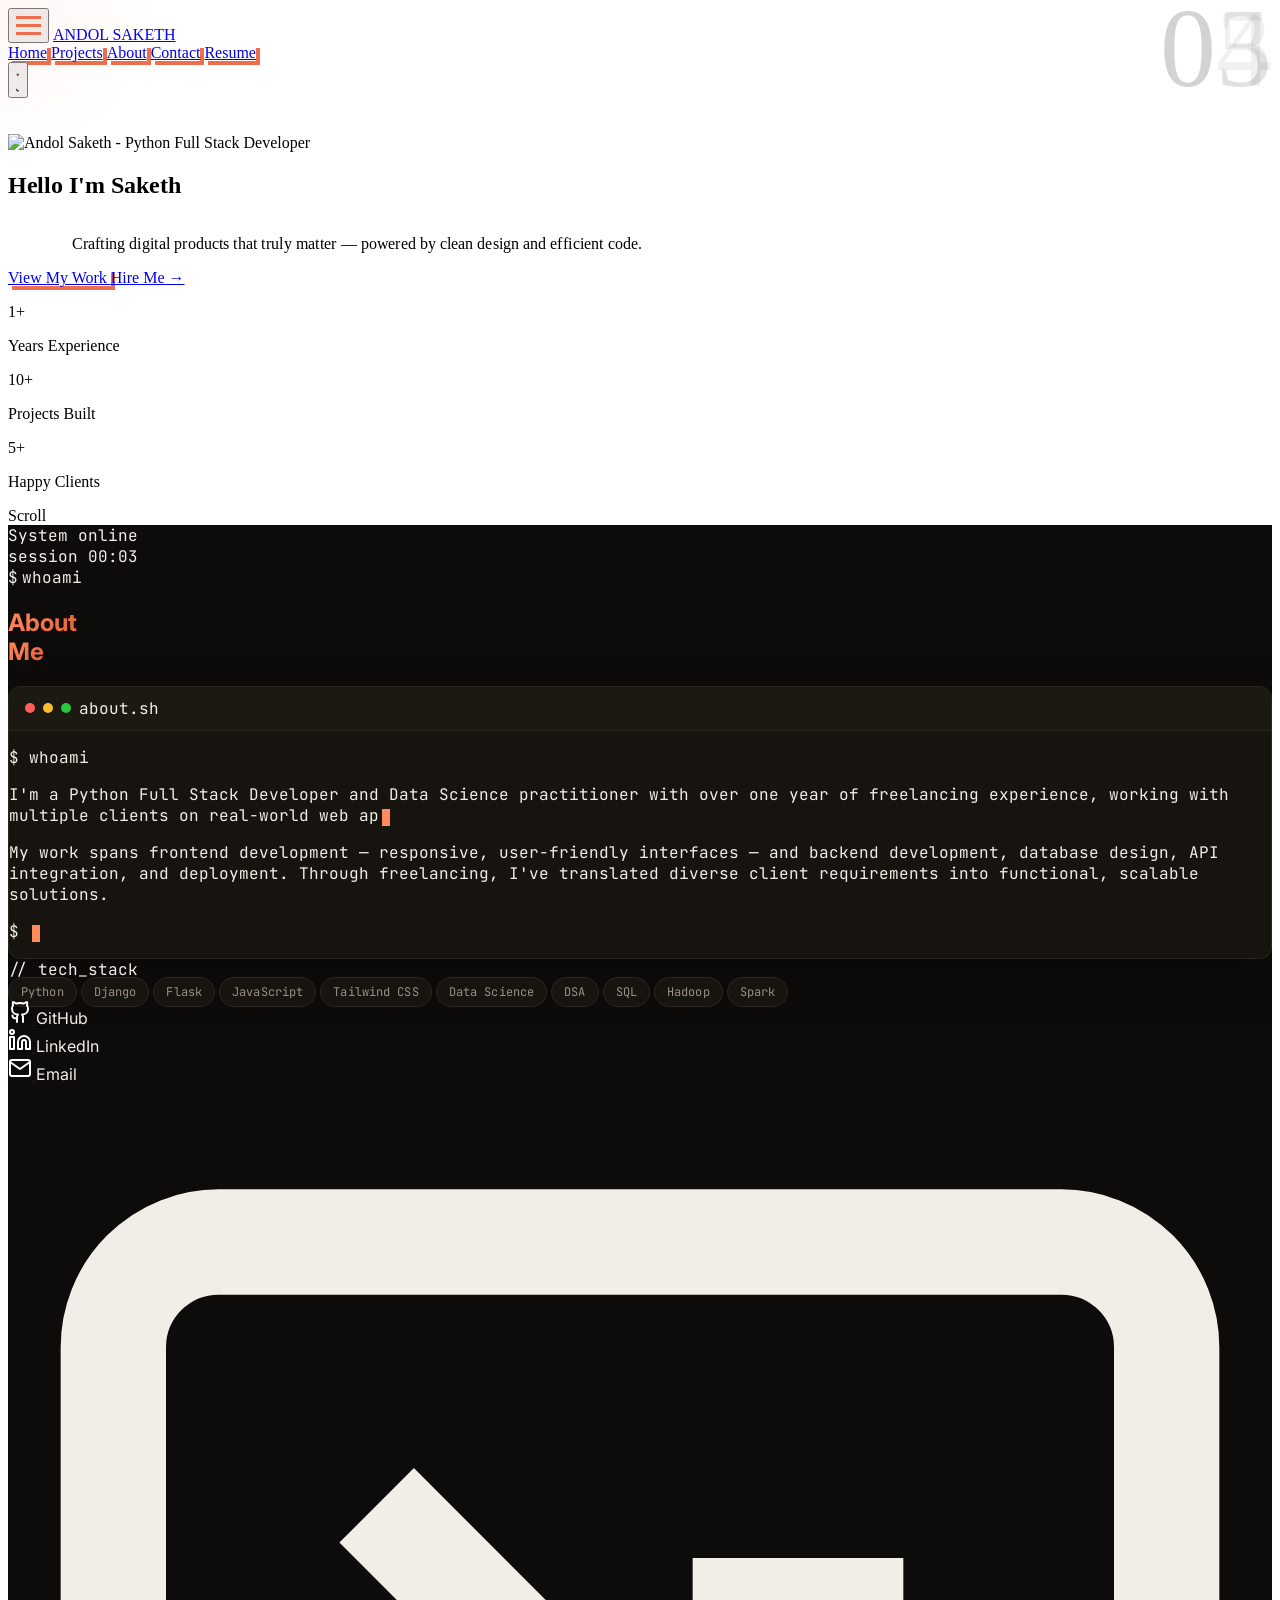
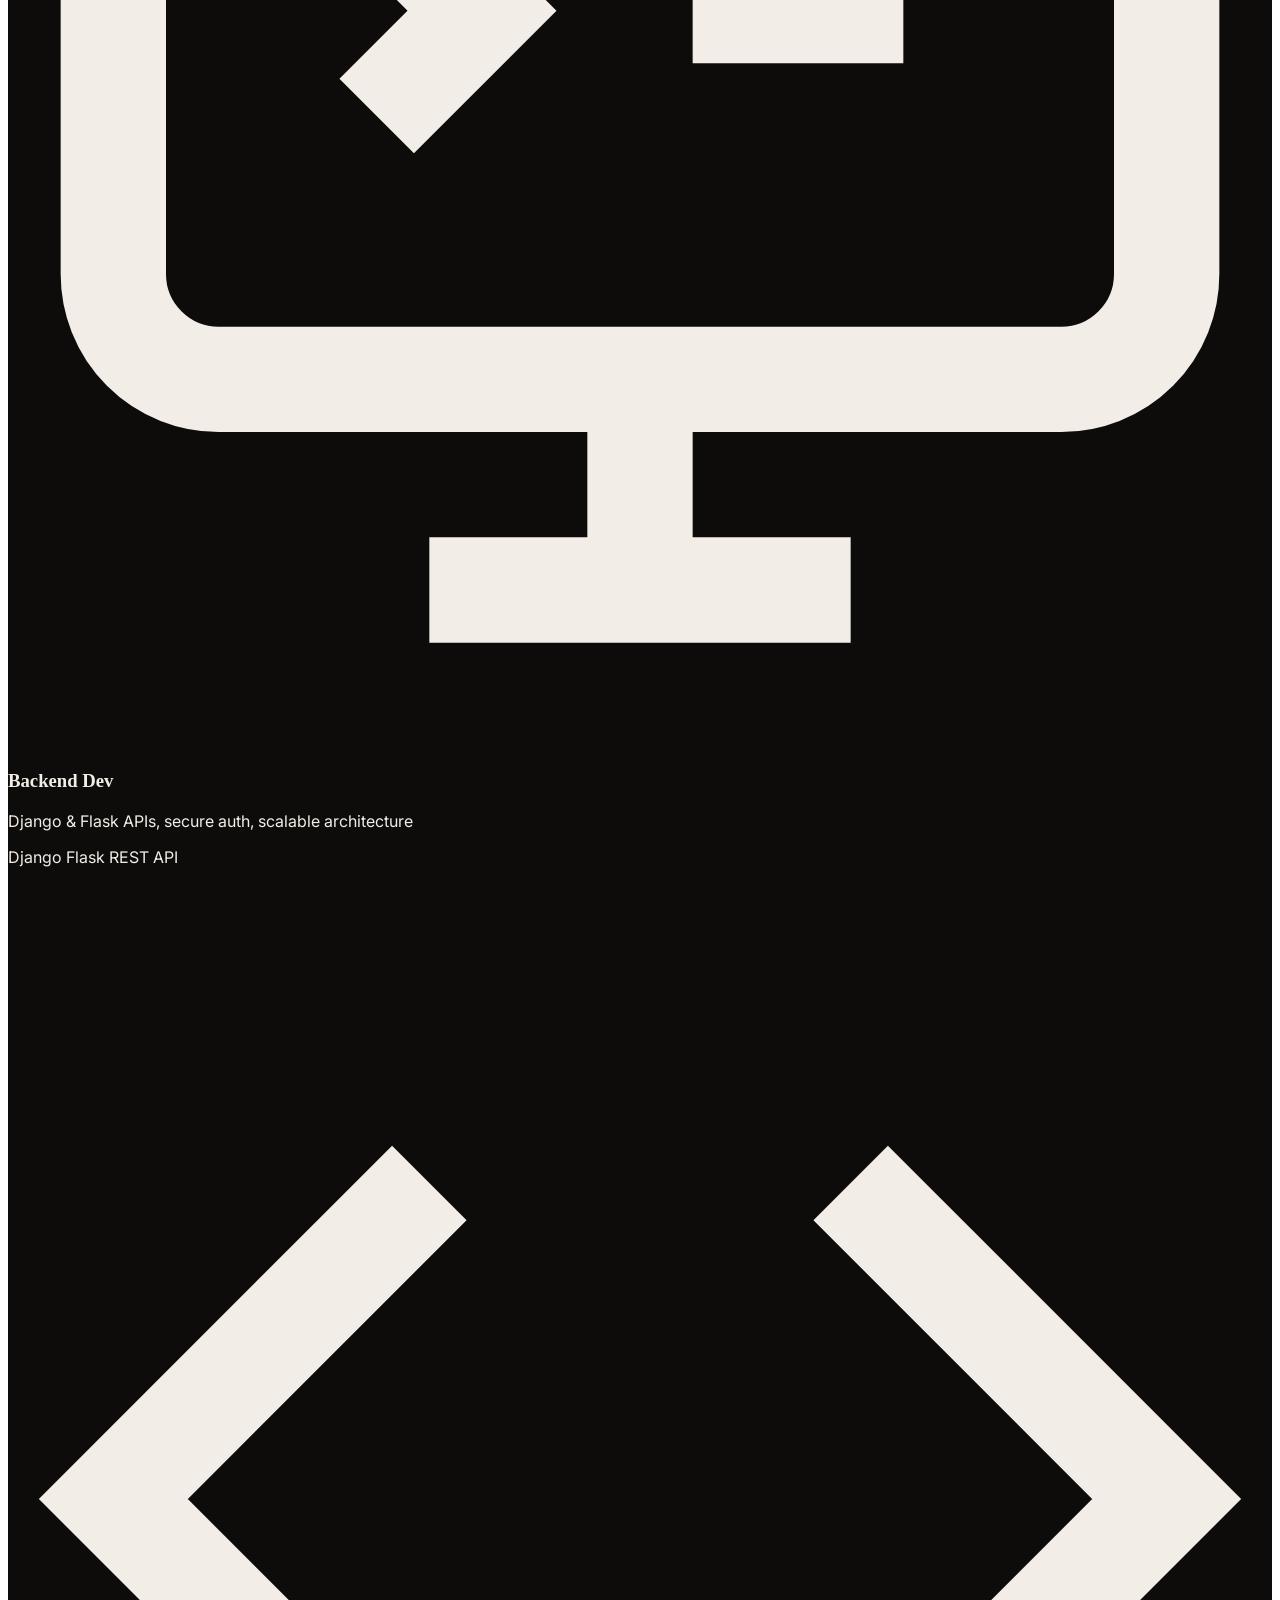
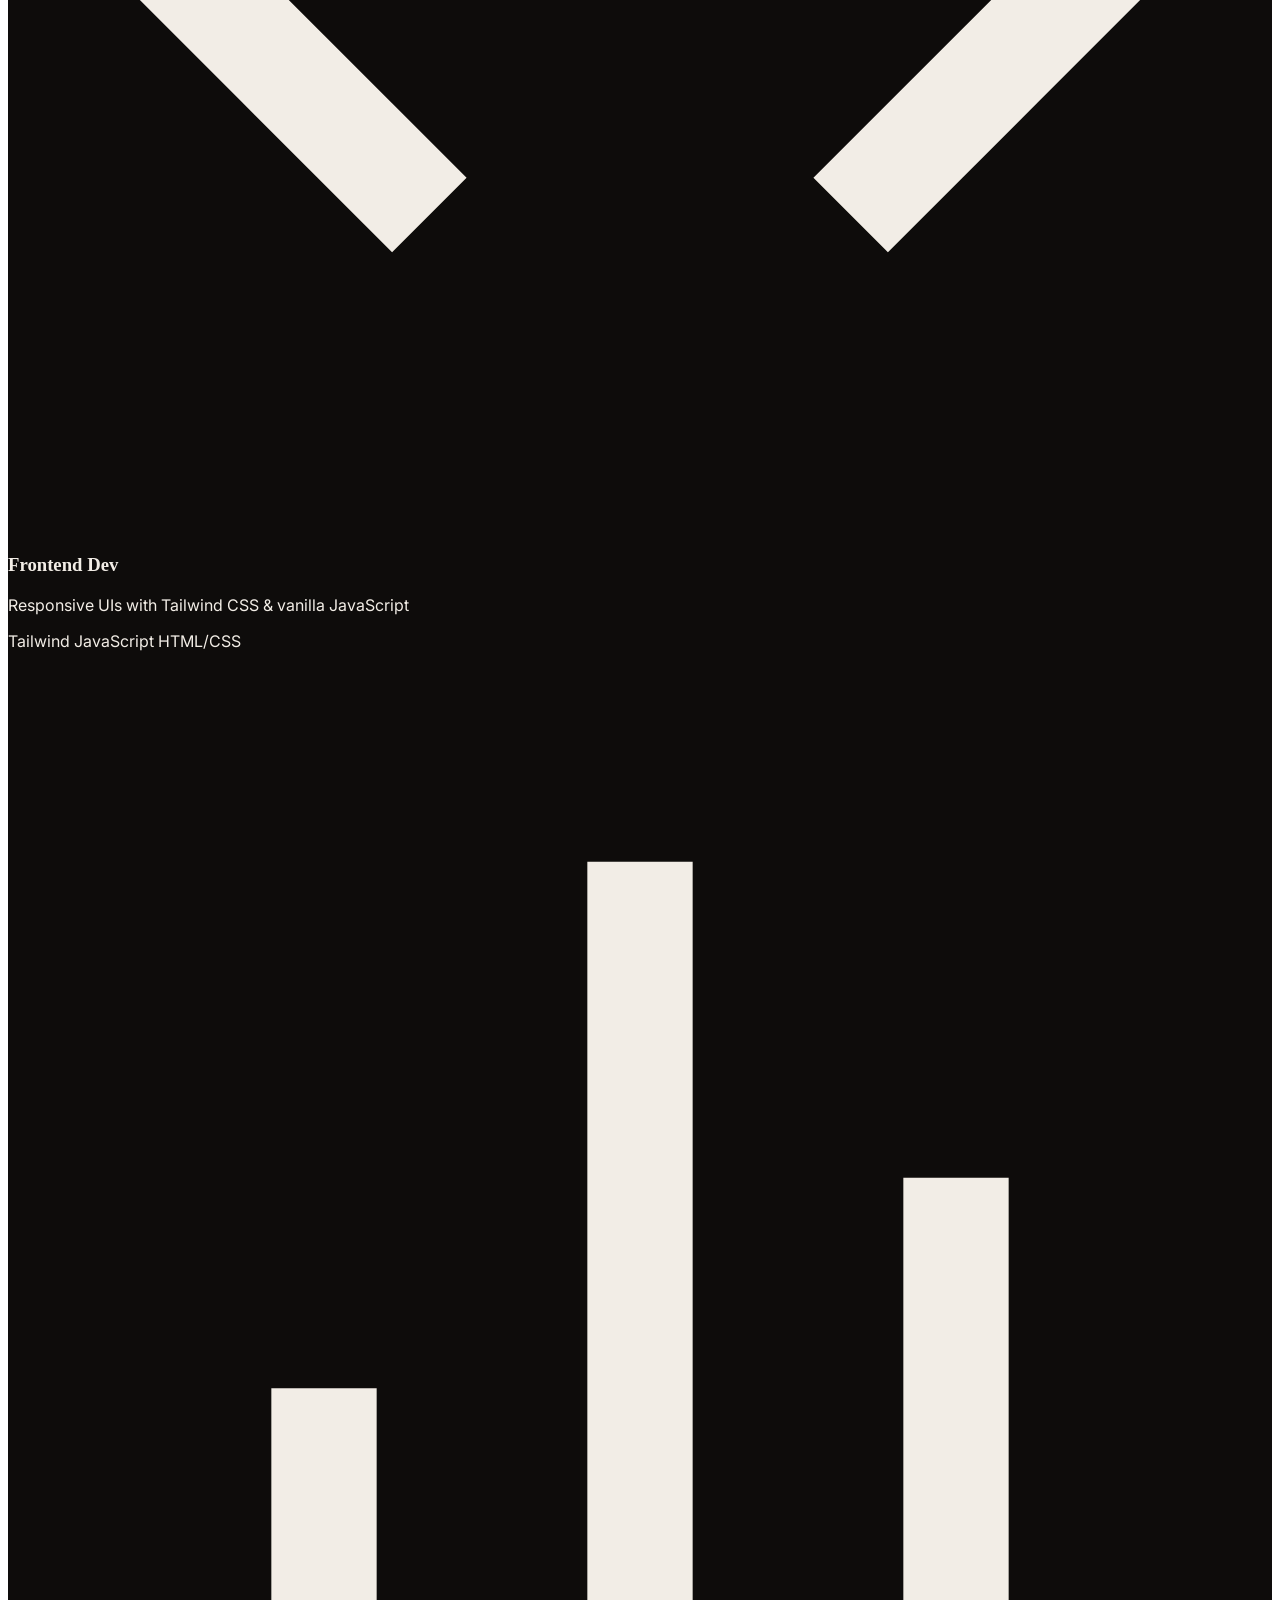
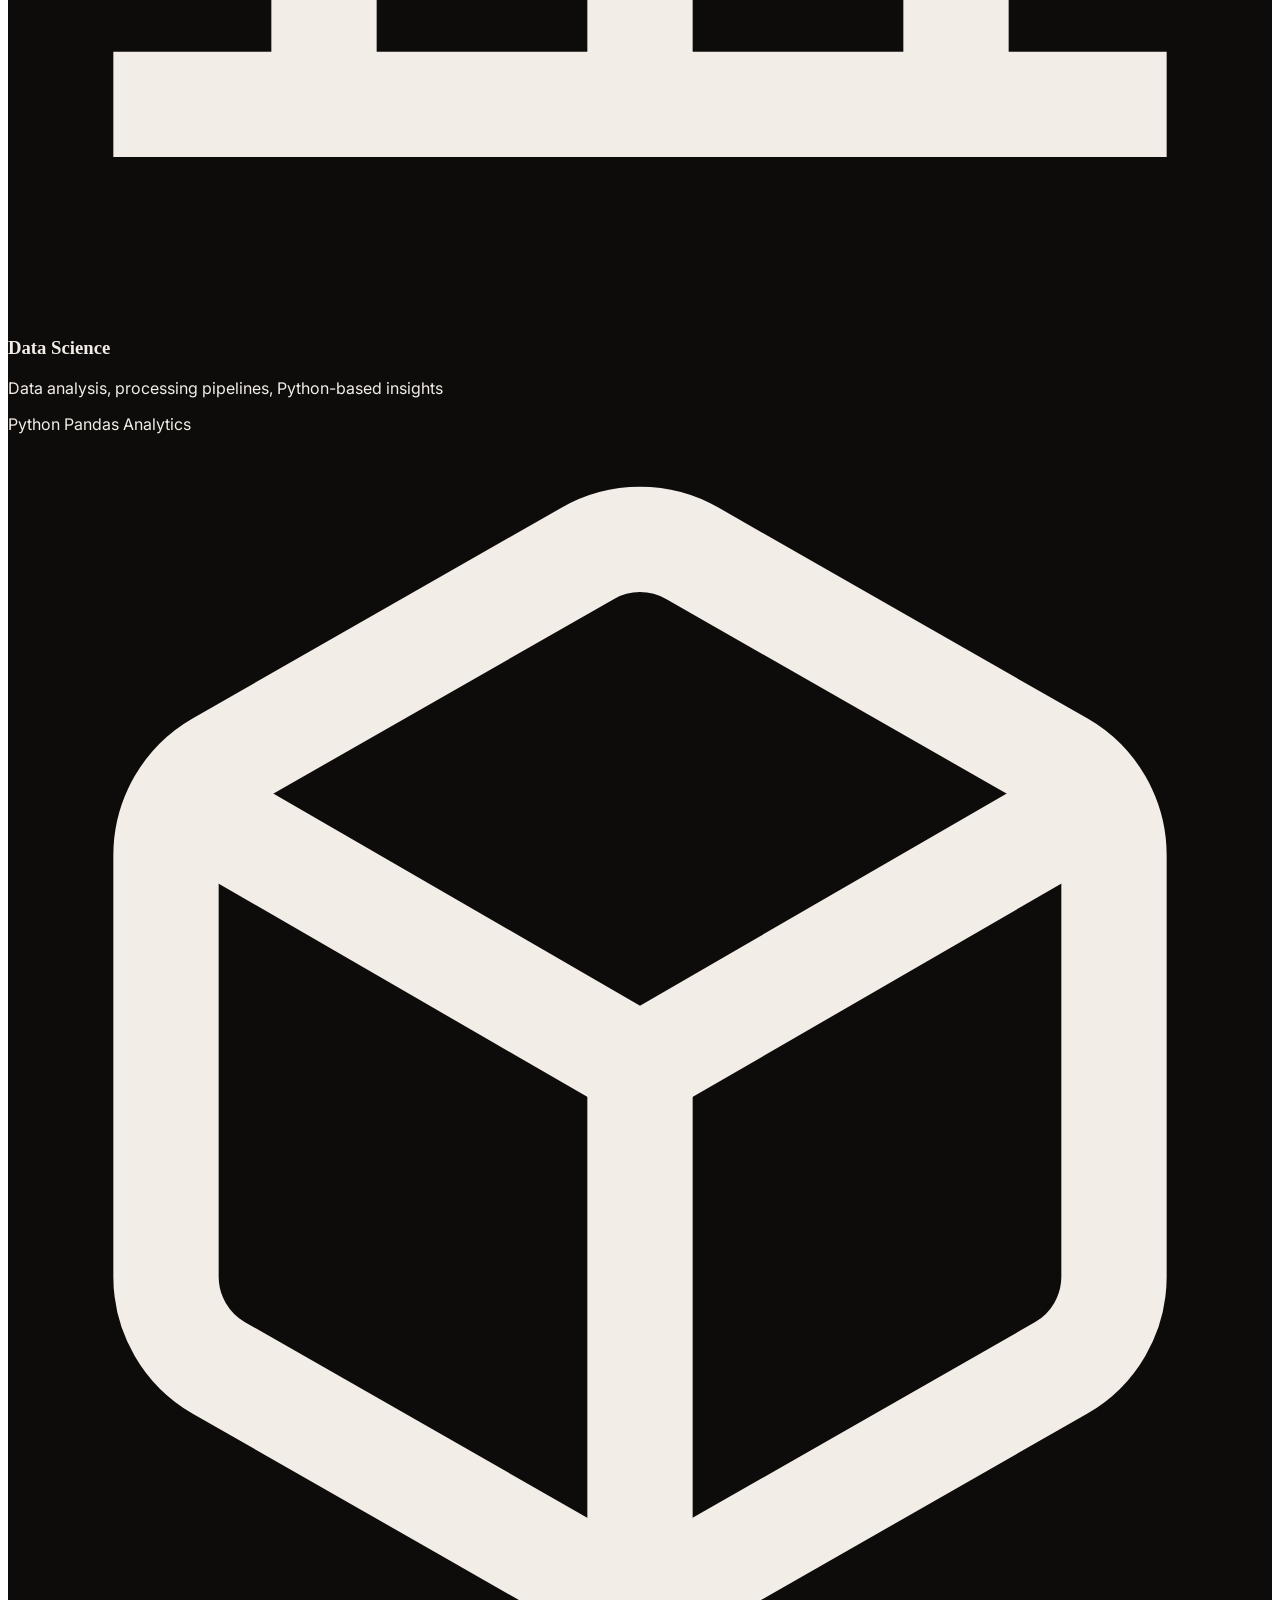
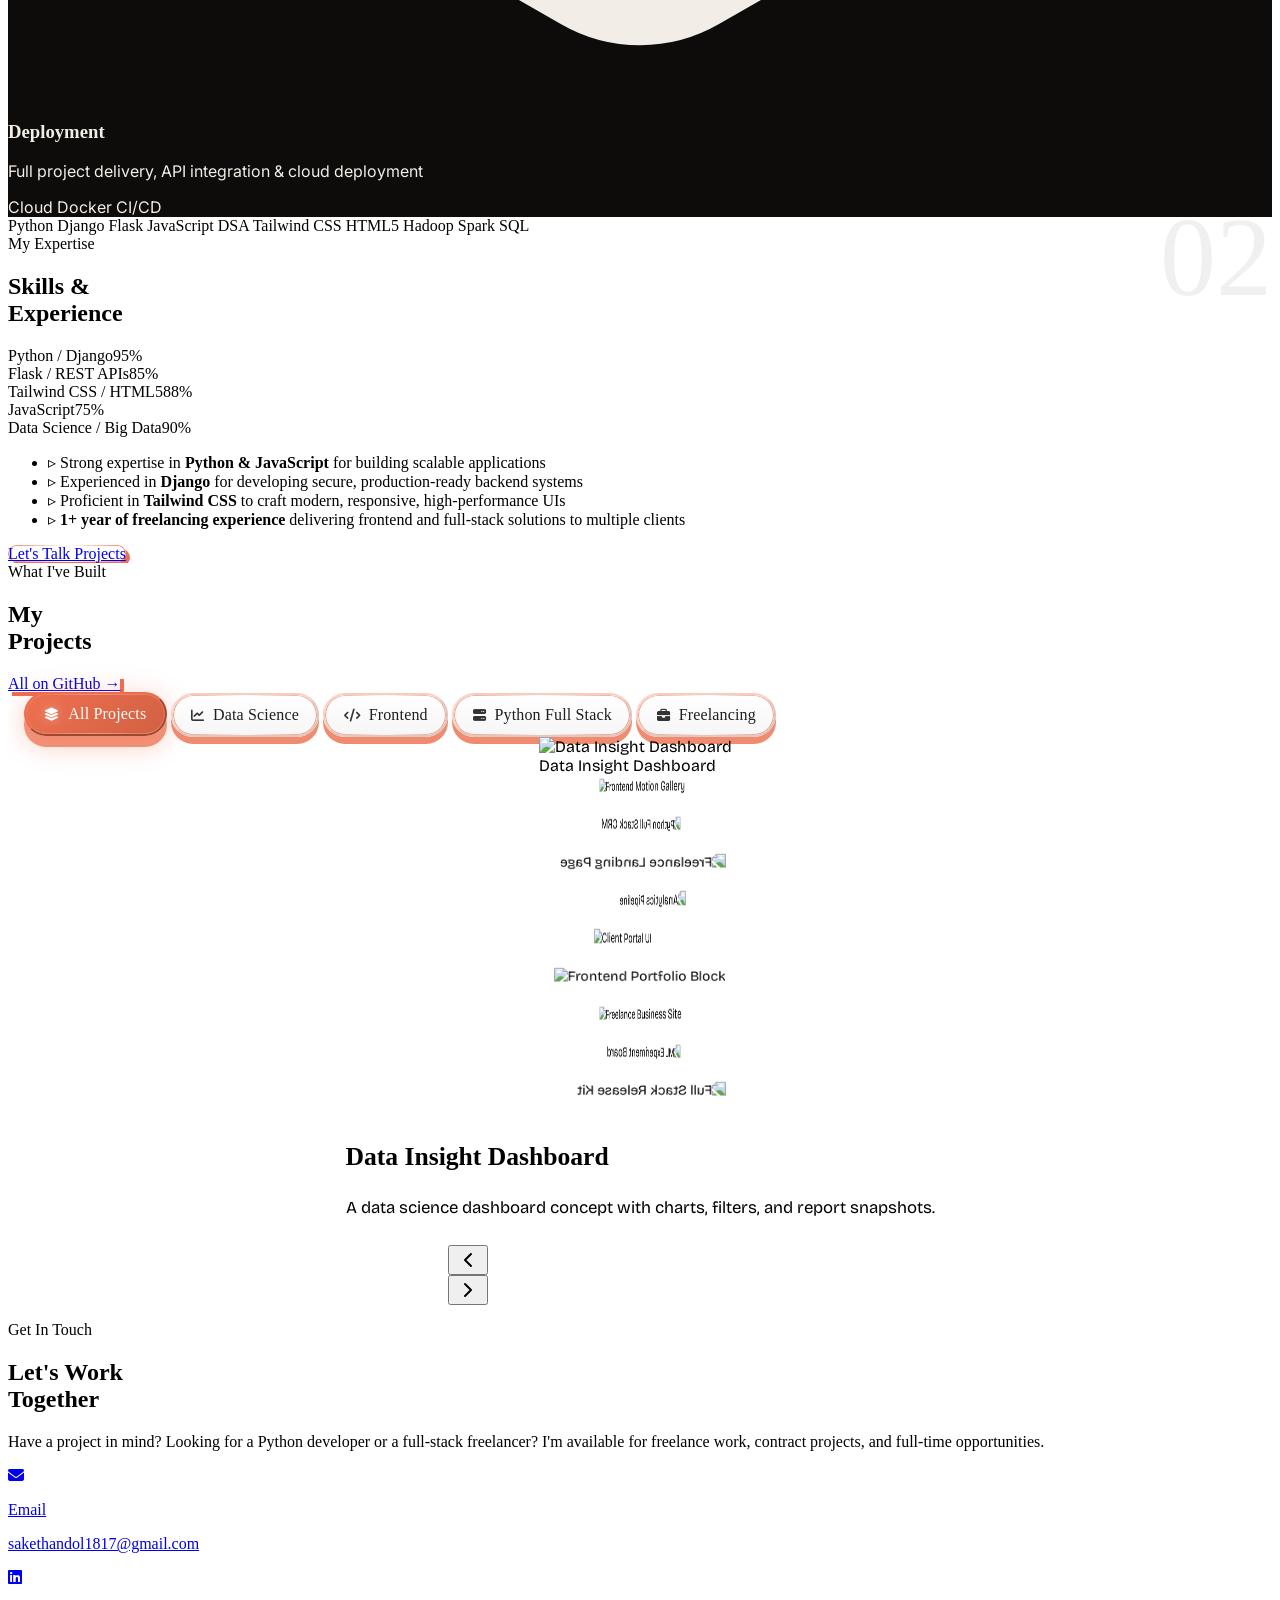
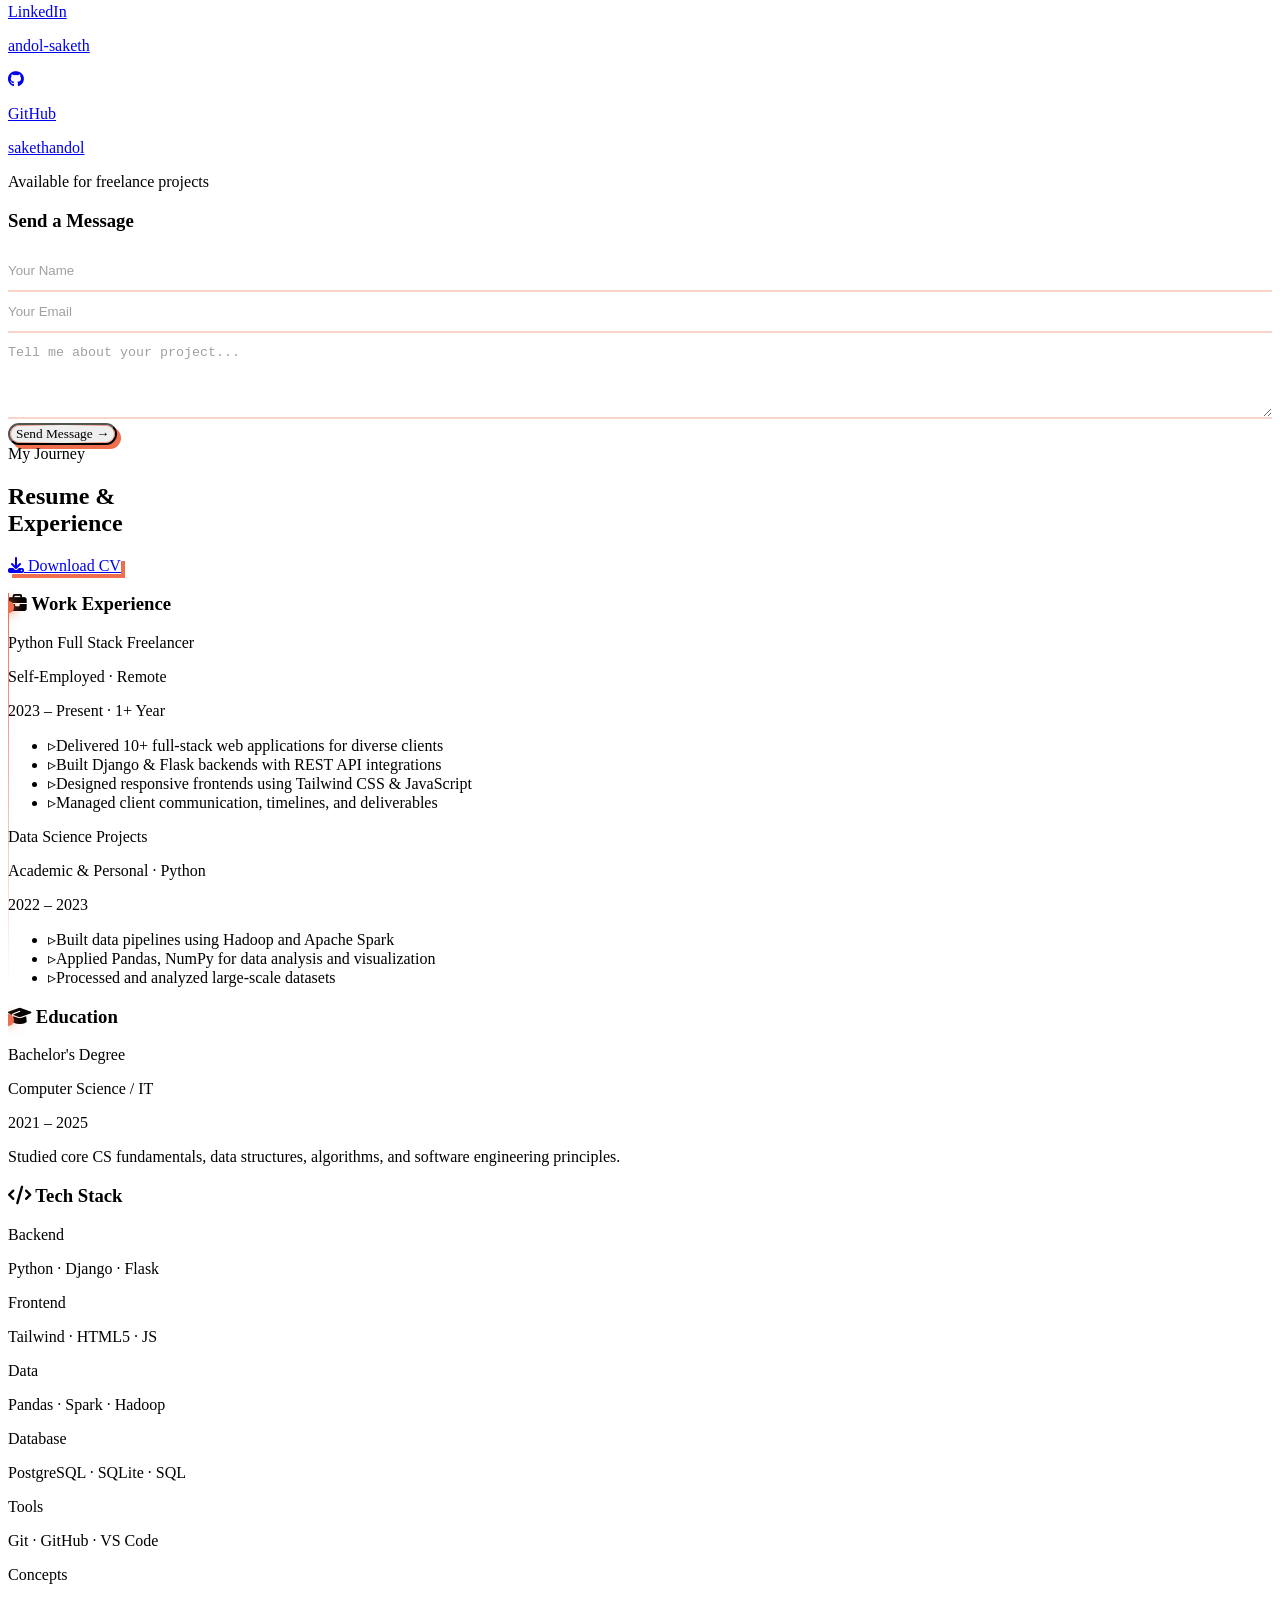
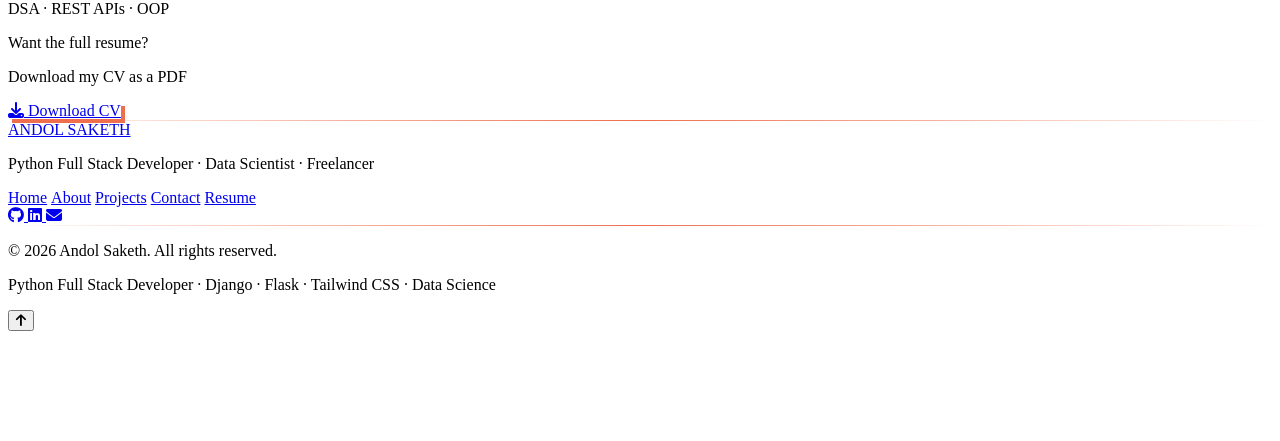
==== commit 29f8a94c: "changed the about me section and my projects" ====
--- a/index.html
+++ b/index.html
@@ -3,8 +3,14 @@
 <head>
     <meta charset="UTF-8">
     <meta name="viewport" content="width=device-width, initial-scale=1.0">
-
-    <!-- ====== SEO META TAGS ====== -->
+<script async src="https://www.googletagmanager.com/gtag/js?id=G-YQGPN57E27"></script>
+<script>
+  window.dataLayer = window.dataLayer || [];
+  function gtag(){dataLayer.push(arguments);}
+  gtag('js', new Date());
+
+  gtag('config', 'G-YQGPN57E27');
+</script>
     <title>Andol Saketh | Python Full Stack Developer & Data Science Portfolio</title>
     <meta name="description" content="Andol Saketh — Python Full Stack Developer & Data Science practitioner with 1+ year of freelancing experience. Expert in Django, Flask, Tailwind CSS, JavaScript, and scalable web application development.">
     <meta name="keywords" content="Andol Saketh, Python developer, full stack developer, Django developer, Flask developer, data science, web developer portfolio, freelance developer India, Tailwind CSS, JavaScript developer, backend developer, frontend developer, software engineer portfolio">
@@ -12,8 +18,6 @@
     <meta name="robots" content="index, follow">
     <meta name="theme-color" content="#EE6E4D">
     <link rel="canonical" href="https://andolsaketh.dev/">
-
-    <!-- Open Graph / Social -->
     <meta property="og:type" content="website">
     <meta property="og:title" content="Andol Saketh | Python Full Stack Developer">
     <meta property="og:description" content="Crafting digital products that truly matter — powered by clean design and efficient code. Python, Django, Flask, Data Science, Tailwind CSS.">
@@ -23,7 +27,6 @@
     <meta name="twitter:title" content="Andol Saketh | Python Full Stack Developer">
     <meta name="twitter:description" content="Portfolio of Andol Saketh — Python Full Stack Developer & Data Scientist.">
 
-    <!-- Schema.org Structured Data -->
     <script type="application/ld+json">
     {
       "@context": "https://schema.org",
@@ -40,7 +43,6 @@
     }
     </script>
 
-    <!-- Google Analytics — replace G-XXXXXXXXXX with your tracking ID -->
     <script async src="https://www.googletagmanager.com/gtag/js?id=G-XXXXXXXXXX"></script>
     <script>
       window.dataLayer = window.dataLayer || [];
@@ -53,6 +55,7 @@
     <link rel="stylesheet" href="https://cdnjs.cloudflare.com/ajax/libs/font-awesome/6.4.0/css/all.min.css">
     <script src="https://cdnjs.cloudflare.com/ajax/libs/gsap/3.12.2/gsap.min.js"></script>
     <script src="https://cdnjs.cloudflare.com/ajax/libs/gsap/3.12.2/ScrollTrigger.min.js"></script>
+    <link rel="stylesheet" href="wheel.css">
 
     <style>
         html, body {
@@ -333,8 +336,8 @@
     ============================= -->
     <section id="home" class="relative flex flex-col items-center justify-center min-h-screen px-6 text-center overflow-hidden w-full" aria-label="Hero section">
         <div class="absolute inset-0 z-0 w-full">
-            <div class="absolute inset-0 bg-gradient-to-r from-dark/95 via-dark/60 to-dark/30 md:from-dark/90 md:via-dark/40 md:to-transparent z-10"></div>
-            <div class="absolute inset-0 bg-gradient-to-t from-dark/90 via-transparent to-transparent z-10"></div>
+            <div class="absolute inset-0 z-10" style="background: linear-gradient(to right, rgba(32,32,31,0.95) 0%, rgba(32,32,31,0.6) 52%, rgba(32,32,31,0.3) 100%);"></div>
+            <div class="absolute inset-0 z-10" style="background: linear-gradient(to top, rgba(32,32,31,0.9) 0%, rgba(32,32,31,0) 65%);"></div>
             <img src="https://i.ibb.co/jPVr4VjD/Chat-GPT-Image-Feb-3-2026-04-08-28-PM-removebg-preview-1.png"
                  alt="Andol Saketh - Python Full Stack Developer"
                  class="absolute left-0 bottom-0 w-full h-full md:w-auto object-cover object-center md:object-right opacity-100 transition-all duration-1000"
@@ -378,146 +381,173 @@
         <!-- Scroll Indicator -->
         <div class="absolute bottom-8 left-1/2 -translate-x-1/2 z-20 flex flex-col items-center gap-2 animate-bounce">
             <span class="text-xs text-gray-400 uppercase tracking-widest">Scroll</span>
-            <div class="w-px h-8 bg-gradient-to-b from-primary to-transparent"></div>
+            <div class="w-px h-8" style="background: linear-gradient(to bottom, #EE6E4D 0%, transparent 100%);"></div>
         </div>
     </section>
-    <div class="container max-w-7xl mx-auto px-6 w-full">
-        <section id="about" class="py-24 w-full relative" aria-label="About Andol Saketh">
-            <span class="section-number dark:text-white text-black">01</span>
-
-            <div class="grid grid-cols-1 md:grid-cols-2 gap-12 items-center">
-                <div class="scroll-reveal-left">
-                    <div class="flex items-center gap-3 mb-4">
-                        <span class="inline-block w-6 h-px bg-primary"></span>
-                        <span class="text-primary font-soria text-sm tracking-widest uppercase">Who I Am</span>
-                    </div>
-                    <h2 class="font-soria text-5xl md:text-6xl text-black dark:text-primary mb-6 leading-tight">About<br>Me</h2>
-                    <p class="text-gray-700 dark:text-gray-300 mb-4 leading-relaxed text-base md:text-lg">
-                        I'm a <strong class="text-primary">Python Full Stack Developer</strong> and Data Science practitioner with over one year of freelancing experience, working with multiple clients on real-world web applications.
-                    </p>
-                    <p class="text-gray-700 dark:text-gray-300 mb-6 leading-relaxed text-base md:text-lg">
-                        My work includes strong hands-on experience in frontend development, building responsive and user-friendly interfaces, as well as backend development, database design, API integration, and deployment. Through freelancing, I've collaborated with diverse clients, translating business requirements into functional and scalable solutions.
-                    </p>
-
-                    <!-- Skill Tags -->
-                    <div class="flex flex-wrap gap-2 mb-8">
-                        <span class="skill-tag px-3 py-1 text-sm font-soria text-primary dark:text-primary rounded-full bg-primary/5 dark:bg-primary/10 cursor-default">Python</span>
-                        <span class="skill-tag px-3 py-1 text-sm font-soria text-primary dark:text-primary rounded-full bg-primary/5 dark:bg-primary/10 cursor-default">Django</span>
-                        <span class="skill-tag px-3 py-1 text-sm font-soria text-primary dark:text-primary rounded-full bg-primary/5 dark:bg-primary/10 cursor-default">Flask</span>
-                        <span class="skill-tag px-3 py-1 text-sm font-soria text-primary dark:text-primary rounded-full bg-primary/5 dark:bg-primary/10 cursor-default">JavaScript</span>
-                        <span class="skill-tag px-3 py-1 text-sm font-soria text-primary dark:text-primary rounded-full bg-primary/5 dark:bg-primary/10 cursor-default">Tailwind CSS</span>
-                        <span class="skill-tag px-3 py-1 text-sm font-soria text-primary dark:text-primary rounded-full bg-primary/5 dark:bg-primary/10 cursor-default">Data Science</span>
-                        <span class="skill-tag px-3 py-1 text-sm font-soria text-primary dark:text-primary rounded-full bg-primary/5 dark:bg-primary/10 cursor-default">DSA</span>
-                        <span class="skill-tag px-3 py-1 text-sm font-soria text-primary dark:text-primary rounded-full bg-primary/5 dark:bg-primary/10 cursor-default">SQL</span>
-                        <span class="skill-tag px-3 py-1 text-sm font-soria text-primary dark:text-primary rounded-full bg-primary/5 dark:bg-primary/10 cursor-default">Hadoop</span>
-                        <span class="skill-tag px-3 py-1 text-sm font-soria text-primary dark:text-primary rounded-full bg-primary/5 dark:bg-primary/10 cursor-default">Spark</span>
-                    </div>
-                </div>
-
-                <div class="scroll-reveal-right flex flex-col gap-8">
-                    <!-- Social Links -->
-                    <div class="flex flex-wrap justify-center md:justify-start gap-6 md:gap-10">
-                        <div class="flex flex-col items-center gap-2">
-                            <a href="https://github.com/sakethandol" target="_blank" rel="noopener noreferrer" aria-label="GitHub Profile"
-                               class="group relative flex items-center justify-center w-16 h-16 md:w-20 md:h-20 bg-gray-900 rounded-full transition-all duration-300 hover:scale-110 hover:shadow-[0_0_20px_rgba(255,255,255,0.3)]">
-                                <span class="absolute inset-0 rounded-full bg-gray-900 dark:bg-white animate-ping opacity-20 group-hover:hidden"></span>
-                                <svg xmlns="http://www.w3.org/2000/svg" width="24" height="24" viewBox="0 0 24 24" fill="none" stroke="white" stroke-width="2" stroke-linecap="round" stroke-linejoin="round" class="z-10 md:w-7 md:h-7">
-                                    <path d="M15 22v-4a4.8 4.8 0 0 0-1-3.5c3 0 6-2 6-5.5.08-1.25-.27-2.48-1-3.5.28-1.15.28-2.35 0-3.5 0 0-1 0-3 1.5-2.64-.5-5.36-.5-8 0C6 2 5 2 5 2c-.3 1.15-.3 2.35 0 3.5A5.403 5.403 0 0 0 4 9c0 3.5 3 5.5 6 5.5-.39.49-.68 1.05-.85 1.65-.17.6-.22 1.23-.15 1.85v4"></path>
-                                    <path d="M9 18c-4.5 1.5-4.5-2.5-4.5-2.5"></path>
-                                </svg>
-                            </a>
-                            <span class="text-xs font-medium text-black dark:text-white">GitHub</span>
-                        </div>
-
-                        <div class="flex flex-col items-center gap-2">
-                            <a href="https://www.linkedin.com/in/andol-saketh" target="_blank" rel="noopener noreferrer" aria-label="LinkedIn Profile"
-                               class="group relative flex items-center justify-center w-16 h-16 md:w-20 md:h-20 bg-[#0077b5] rounded-full transition-all duration-300 hover:scale-110 hover:shadow-[0_0_20px_rgba(0,119,181,0.5)]">
-                                <span class="absolute inset-0 rounded-full bg-[#0077b5] animate-ping opacity-40 group-hover:hidden"></span>
-                                <svg xmlns="http://www.w3.org/2000/svg" width="24" height="24" viewBox="0 0 24 24" fill="none" stroke="white" stroke-width="2" stroke-linecap="round" stroke-linejoin="round" class="z-10 md:w-7 md:h-7">
-                                    <path d="M16 8a6 6 0 0 1 6 6v7h-4v-7a2 2 0 0 0-2-2 2 2 0 0 0-2 2v7h-4v-7a6 6 0 0 1 6-6z"></path>
-                                    <rect width="4" height="12" x="2" y="9"></rect>
-                                    <circle cx="4" cy="4" r="2"></circle>
-                                </svg>
-                            </a>
-                            <span class="text-xs font-medium text-black dark:text-white">LinkedIn</span>
-                        </div>
-
-                        <div class="flex flex-col items-center gap-2">
-                            <a href="#contact" aria-label="Contact Email"
-                               class="group relative flex items-center justify-center w-16 h-16 md:w-20 md:h-20 bg-primary rounded-full transition-all duration-300 hover:scale-110 hover:shadow-[0_0_20px_rgba(238,110,77,0.5)]">
-                                <span class="absolute inset-0 rounded-full bg-primary animate-ping opacity-40 group-hover:hidden"></span>
-                                <svg xmlns="http://www.w3.org/2000/svg" width="24" height="24" viewBox="0 0 24 24" fill="none" stroke="white" stroke-width="2" stroke-linecap="round" stroke-linejoin="round" class="z-10 md:w-7 md:h-7">
-                                    <path d="M4 4h16c1.1 0 2 .9 2 2v12c0 1.1-.9 2-2 2H4c-1.1 0-2-.9-2-2V6c0-1.1.9-2 2-2z"></path>
-                                    <polyline points="22,6 12,13 2,6"></polyline>
-                                </svg>
-                            </a>
-                            <span class="text-xs font-medium text-black dark:text-white">Email</span>
-                        </div>
-                    </div>
-
-                  <div class="grid grid-cols-1 sm:grid-cols-2 gap-3">
-
-  <!-- Backend Dev -->
-  <div class="group relative overflow-hidden bg-dark-card border border-primary/10 hover:border-primary/40 rounded-xl p-5 transition-all duration-300 hover:-translate-y-1 hover:shadow-[0_8px_24px_rgba(238,110,77,0.08)]">
-    <div class="absolute top-0 left-0 w-full h-[2.5px] bg-gradient-to-r from-primary to-primary-hover opacity-0 group-hover:opacity-100 transition-opacity duration-300"></div>
-    <div class="w-10 h-10 rounded-lg bg-primary/10 border border-primary/20 flex items-center justify-center mb-4 transition-transform duration-300 group-hover:scale-110 group-hover:-rotate-3">
-      <svg class="w-[18px] h-[18px] text-primary" fill="none" stroke="currentColor" stroke-width="2" viewBox="0 0 24 24"><rect x="2" y="3" width="20" height="14" rx="2"/><path d="M8 21h8M12 17v4"/><path d="M7 8l2 2-2 2M13 10h4"/></svg>
-    </div>
-    <h3 class="font-soria text-base font-semibold text-white mb-1">Backend Dev</h3>
-    <p class="text-xs text-dark-gray leading-relaxed mb-3">Django & Flask APIs, secure auth, scalable architecture</p>
-    <div class="flex flex-wrap gap-1.5">
-      <span class="text-[11px] px-2.5 py-0.5 rounded-full bg-primary/[0.06] border border-primary/20 text-primary font-medium">Django</span>
-      <span class="text-[11px] px-2.5 py-0.5 rounded-full bg-primary/[0.06] border border-primary/20 text-primary font-medium">Flask</span>
-      <span class="text-[11px] px-2.5 py-0.5 rounded-full bg-primary/[0.06] border border-primary/20 text-primary font-medium">REST API</span>
-    </div>
-  </div>
-
-  <!-- Frontend Dev -->
-  <div class="group relative overflow-hidden bg-dark-card border border-primary/10 hover:border-primary/40 rounded-xl p-5 transition-all duration-300 hover:-translate-y-1 hover:shadow-[0_8px_24px_rgba(238,110,77,0.08)]">
-    <div class="absolute top-0 left-0 w-full h-[2.5px] bg-gradient-to-r from-primary to-primary-hover opacity-0 group-hover:opacity-100 transition-opacity duration-300"></div>
-    <div class="w-10 h-10 rounded-lg bg-primary/10 border border-primary/20 flex items-center justify-center mb-4 transition-transform duration-300 group-hover:scale-110 group-hover:-rotate-3">
-      <svg class="w-[18px] h-[18px] text-primary" fill="none" stroke="currentColor" stroke-width="2" viewBox="0 0 24 24"><polyline points="16 18 22 12 16 6"/><polyline points="8 6 2 12 8 18"/></svg>
-    </div>
-    <h3 class="font-soria text-base font-semibold text-white mb-1">Frontend Dev</h3>
-    <p class="text-xs text-dark-gray leading-relaxed mb-3">Responsive UIs with Tailwind CSS & vanilla JavaScript</p>
-    <div class="flex flex-wrap gap-1.5">
-      <span class="text-[11px] px-2.5 py-0.5 rounded-full bg-primary/[0.06] border border-primary/20 text-primary font-medium">Tailwind</span>
-      <span class="text-[11px] px-2.5 py-0.5 rounded-full bg-primary/[0.06] border border-primary/20 text-primary font-medium">JavaScript</span>
-      <span class="text-[11px] px-2.5 py-0.5 rounded-full bg-primary/[0.06] border border-primary/20 text-primary font-medium">HTML/CSS</span>
-    </div>
-  </div>
-
-  <!-- Data Science -->
-  <div class="group relative overflow-hidden bg-dark-card border border-primary/10 hover:border-primary/40 rounded-xl p-5 transition-all duration-300 hover:-translate-y-1 hover:shadow-[0_8px_24px_rgba(238,110,77,0.08)]">
-    <div class="absolute top-0 left-0 w-full h-[2.5px] bg-gradient-to-r from-primary to-primary-hover opacity-0 group-hover:opacity-100 transition-opacity duration-300"></div>
-    <div class="w-10 h-10 rounded-lg bg-primary/10 border border-primary/20 flex items-center justify-center mb-4 transition-transform duration-300 group-hover:scale-110 group-hover:-rotate-3">
-      <svg class="w-[18px] h-[18px] text-primary" fill="none" stroke="currentColor" stroke-width="2" viewBox="0 0 24 24"><line x1="18" y1="20" x2="18" y2="10"/><line x1="12" y1="20" x2="12" y2="4"/><line x1="6" y1="20" x2="6" y2="14"/><path d="M2 20h20"/></svg>
-    </div>
-    <h3 class="font-soria text-base font-semibold text-white mb-1">Data Science</h3>
-    <p class="text-xs text-dark-gray leading-relaxed mb-3">Data analysis, processing pipelines, Python-based insights</p>
-    <div class="flex flex-wrap gap-1.5">
-      <span class="text-[11px] px-2.5 py-0.5 rounded-full bg-primary/[0.06] border border-primary/20 text-primary font-medium">Python</span>
-      <span class="text-[11px] px-2.5 py-0.5 rounded-full bg-primary/[0.06] border border-primary/20 text-primary font-medium">Pandas</span>
-      <span class="text-[11px] px-2.5 py-0.5 rounded-full bg-primary/[0.06] border border-primary/20 text-primary font-medium">Analytics</span>
-    </div>
-  </div>
-
-  <!-- Deployment -->
-  <div class="group relative overflow-hidden bg-dark-card border border-primary/10 hover:border-primary/40 rounded-xl p-5 transition-all duration-300 hover:-translate-y-1 hover:shadow-[0_8px_24px_rgba(238,110,77,0.08)]">
-    <div class="absolute top-0 left-0 w-full h-[2.5px] bg-gradient-to-r from-primary to-primary-hover opacity-0 group-hover:opacity-100 transition-opacity duration-300"></div>
-    <div class="w-10 h-10 rounded-lg bg-primary/10 border border-primary/20 flex items-center justify-center mb-4 transition-transform duration-300 group-hover:scale-110 group-hover:-rotate-3">
-      <svg class="w-[18px] h-[18px] text-primary" fill="none" stroke="currentColor" stroke-width="2" viewBox="0 0 24 24"><path d="M21 16V8a2 2 0 0 0-1-1.73l-7-4a2 2 0 0 0-2 0l-7 4A2 2 0 0 0 3 8v8a2 2 0 0 0 1 1.73l7 4a2 2 0 0 0 2 0l7-4A2 2 0 0 0 21 16z"/><polyline points="3.27 6.96 12 12.01 20.73 6.96"/><line x1="12" y1="22.08" x2="12" y2="12"/></svg>
-    </div>
-    <h3 class="font-soria text-base font-semibold text-white mb-1">Deployment</h3>
-    <p class="text-xs text-dark-gray leading-relaxed mb-3">Full project delivery, API integration & cloud deployment</p>
-    <div class="flex flex-wrap gap-1.5">
-      <span class="text-[11px] px-2.5 py-0.5 rounded-full bg-primary/[0.06] border border-primary/20 text-primary font-medium">Cloud</span>
-      <span class="text-[11px] px-2.5 py-0.5 rounded-full bg-primary/[0.06] border border-primary/20 text-primary font-medium">Docker</span>
-      <span class="text-[11px] px-2.5 py-0.5 rounded-full bg-primary/[0.06] border border-primary/20 text-primary font-medium">CI/CD</span>
-    </div>
-  </div>
-
-</div>
+    <div class="container max-w-7xl mx-auto px-6">
+        <section id="about" class="py-24 w-full relative overflow-hidden" aria-label="About Andol Saketh">
+            <div class="absolute inset-0 pointer-events-none">
+                <div class="absolute inset-0 opacity-40" style="background-image: linear-gradient(rgba(29,25,20,0.8) 1px, transparent 1px), linear-gradient(90deg, rgba(29,25,20,0.8) 1px, transparent 1px); background-size: 44px 44px; mask-image: radial-gradient(ellipse 75% 55% at 50% 25%, black 20%, transparent 75%); -webkit-mask-image: radial-gradient(ellipse 75% 55% at 50% 25%, black 20%, transparent 75%);"></div>
+            </div>
+            <div class="relative z-10 max-w-7xl mx-auto px-6 md:px-8">
+                <div class="flex justify-end mb-10">
+                    <div class="text-right">
+                        <div class="flex items-center justify-end gap-2">
+                            <span class="inline-block w-[7px] h-[7px] rounded-full bg-green-400 shadow-[0_0_0_0_rgba(95,214,138,0.18)] animate-pulse"></span>
+                            <span class="font-mono text-[11px] tracking-[0.2em] uppercase text-gray-400">System online</span>
+                        </div>
+                        <div id="sessionTimer" class="font-mono text-[11px] mt-1 text-gray-500">session 00:00</div>
+                    </div>
+                </div>
+
+                <div class="grid grid-cols-1 lg:grid-cols-2 gap-12 lg:gap-16 items-start">
+                    <div>
+                        <div class="flex items-center gap-2 mb-5 reveal" style="animation-delay:.05s">
+                            <span class="font-mono text-sm text-green-400">$</span>
+                            <span class="font-mono text-xs tracking-[0.25em] uppercase text-gray-400">whoami</span>
+                        </div>
+
+                        <h2 class="reveal text-5xl md:text-6xl font-extrabold leading-[1.05] mb-7" style="animation-delay:.1s">
+                            <span style="background:linear-gradient(135deg, #FF8A5C, #E8603C); -webkit-background-clip:text; background-clip:text; color:transparent;">About</span><br/>
+                            <span style="background:linear-gradient(135deg, #FF8A5C, #E8603C); -webkit-background-clip:text; background-clip:text; color:transparent;">Me</span>
+                        </h2>
+
+                        <div class="terminal reveal" style="animation-delay:.18s">
+                            <div class="terminal-bar">
+                                <span class="term-dot" style="background:#FF5F57"></span>
+                                <span class="term-dot" style="background:#FEBC2E"></span>
+                                <span class="term-dot" style="background:#28C840"></span>
+                                <span class="font-mono text-xs ml-3 text-gray-500">about.sh</span>
+                            </div>
+                            <div class="p-5 md:p-6 font-mono text-[13.5px] md:text-sm leading-relaxed">
+                                <p><span class="text-green-400">$</span> <span class="text-gray-400">whoami</span></p>
+                                <p class="mt-3 text-gray-100">
+                                    <span id="typedBio"></span><span class="cursor" id="cursorTyping"></span>
+                                </p>
+                                <p id="bioP2" class="mt-4 opacity-0 text-gray-400">
+                                    My work spans frontend development — responsive, user-friendly interfaces — and backend development, database design, API integration, and deployment. Through freelancing, I've translated diverse client requirements into functional, scalable solutions.
+                                </p>
+                                <p id="promptEnd" class="mt-4 opacity-0">
+                                    <span class="text-green-400">$</span> <span class="cursor"></span>
+                                </p>
+                            </div>
+                        </div>
+
+                        <div class="mt-7">
+                            <div class="font-mono text-xs mb-3 reveal text-gray-500" style="animation-delay:.3s">// tech_stack</div>
+                            <div class="flex flex-wrap gap-2.5" id="tagRow">
+                                <span class="tag reveal">Python</span>
+                                <span class="tag reveal">Django</span>
+                                <span class="tag reveal">Flask</span>
+                                <span class="tag reveal">JavaScript</span>
+                                <span class="tag reveal">Tailwind CSS</span>
+                                <span class="tag reveal">Data Science</span>
+                                <span class="tag reveal">DSA</span>
+                                <span class="tag reveal">SQL</span>
+                                <span class="tag reveal">Hadoop</span>
+                                <span class="tag reveal">Spark</span>
+                            </div>
+                        </div>
+                    </div>
+
+                    <div class="flex flex-col gap-8">
+                        <div class="flex flex-wrap justify-center md:justify-start gap-6 md:gap-10 reveal" style="animation-delay:.2s">
+                            <div class="flex flex-col items-center gap-2">
+                                <a href="https://github.com/sakethandol" target="_blank" rel="noopener noreferrer" aria-label="GitHub Profile"
+                                   class="group relative flex items-center justify-center w-16 h-16 md:w-20 md:h-20 bg-gray-900 rounded-full transition-all duration-300 hover:scale-110 hover:shadow-[0_0_20px_rgba(255,255,255,0.3)]">
+                                    <span class="absolute inset-0 rounded-full bg-gray-900 dark:bg-white animate-ping opacity-20 group-hover:hidden"></span>
+                                    <svg xmlns="http://www.w3.org/2000/svg" width="24" height="24" viewBox="0 0 24 24" fill="none" stroke="white" stroke-width="2" stroke-linecap="round" stroke-linejoin="round" class="z-10 md:w-7 md:h-7">
+                                        <path d="M15 22v-4a4.8 4.8 0 0 0-1-3.5c3 0 6-2 6-5.5.08-1.25-.27-2.48-1-3.5.28-1.15.28-2.35 0-3.5 0 0-1 0-3 1.5-2.64-.5-5.36-.5-8 0C6 2 5 2 5 2c-.3 1.15-.3 2.35 0 3.5A5.403 5.403 0 0 0 4 9c0 3.5 3 5.5 6 5.5-.39.49-.68 1.05-.85 1.65-.17.6-.22 1.23-.15 1.85v4"></path>
+                                        <path d="M9 18c-4.5 1.5-4.5-2.5-4.5-2.5"></path>
+                                    </svg>
+                                </a>
+                                <span class="text-xs font-medium text-black dark:text-white">GitHub</span>
+                            </div>
+
+                            <div class="flex flex-col items-center gap-2">
+                                <a href="https://www.linkedin.com/in/andol-saketh" target="_blank" rel="noopener noreferrer" aria-label="LinkedIn Profile"
+                                   class="group relative flex items-center justify-center w-16 h-16 md:w-20 md:h-20 bg-[#0077b5] rounded-full transition-all duration-300 hover:scale-110 hover:shadow-[0_0_20px_rgba(0,119,181,0.5)]">
+                                    <span class="absolute inset-0 rounded-full bg-[#0077b5] animate-ping opacity-40 group-hover:hidden"></span>
+                                    <svg xmlns="http://www.w3.org/2000/svg" width="24" height="24" viewBox="0 0 24 24" fill="none" stroke="white" stroke-width="2" stroke-linecap="round" stroke-linejoin="round" class="z-10 md:w-7 md:h-7">
+                                        <path d="M16 8a6 6 0 0 1 6 6v7h-4v-7a2 2 0 0 0-2-2 2 2 0 0 0-2 2v7h-4v-7a6 6 0 0 1 6-6z"></path>
+                                        <rect width="4" height="12" x="2" y="9"></rect>
+                                        <circle cx="4" cy="4" r="2"></circle>
+                                    </svg>
+                                </a>
+                                <span class="text-xs font-medium text-black dark:text-white">LinkedIn</span>
+                            </div>
+
+                            <div class="flex flex-col items-center gap-2">
+                                <a href="#contact" aria-label="Contact Email"
+                                   class="group relative flex items-center justify-center w-16 h-16 md:w-20 md:h-20 bg-primary rounded-full transition-all duration-300 hover:scale-110 hover:shadow-[0_0_20px_rgba(238,110,77,0.5)]">
+                                    <span class="absolute inset-0 rounded-full bg-primary animate-ping opacity-40 group-hover:hidden"></span>
+                                    <svg xmlns="http://www.w3.org/2000/svg" width="24" height="24" viewBox="0 0 24 24" fill="none" stroke="white" stroke-width="2" stroke-linecap="round" stroke-linejoin="round" class="z-10 md:w-7 md:h-7">
+                                        <path d="M4 4h16c1.1 0 2 .9 2 2v12c0 1.1-.9 2-2 2H4c-1.1 0-2-.9-2-2V6c0-1.1.9-2 2-2z"></path>
+                                        <polyline points="22,6 12,13 2,6"></polyline>
+                                    </svg>
+                                </a>
+                                <span class="text-xs font-medium text-black dark:text-white">Email</span>
+                            </div>
+                        </div>
+
+                        <div class="grid grid-cols-1 sm:grid-cols-2 gap-3">
+                            <div class="group relative overflow-hidden bg-dark-card border border-primary/10 hover:border-primary/40 rounded-xl p-5 transition-all duration-300 hover:-translate-y-1 hover:shadow-[0_8px_24px_rgba(238,110,77,0.08)]">
+                                <div class="absolute top-0 left-0 w-full h-[2.5px] opacity-0 group-hover:opacity-100 transition-opacity duration-300" style="background: linear-gradient(to right, #EE6E4D 0%, #d15d3f 100%);"></div>
+                                <div class="w-10 h-10 rounded-lg bg-primary/10 border border-primary/20 flex items-center justify-center mb-4 transition-transform duration-300 group-hover:scale-110 group-hover:-rotate-3">
+                                    <svg class="w-[18px] h-[18px] text-primary" fill="none" stroke="currentColor" stroke-width="2" viewBox="0 0 24 24"><rect x="2" y="3" width="20" height="14" rx="2"/><path d="M8 21h8M12 17v4"/><path d="M7 8l2 2-2 2M13 10h4"/></svg>
+                                </div>
+                                <h3 class="font-soria text-base font-semibold text-white mb-1">Backend Dev</h3>
+                                <p class="text-xs text-dark-gray leading-relaxed mb-3">Django & Flask APIs, secure auth, scalable architecture</p>
+                                <div class="flex flex-wrap gap-1.5">
+                                    <span class="text-[11px] px-2.5 py-0.5 rounded-full bg-primary/[0.06] border border-primary/20 text-primary font-medium">Django</span>
+                                    <span class="text-[11px] px-2.5 py-0.5 rounded-full bg-primary/[0.06] border border-primary/20 text-primary font-medium">Flask</span>
+                                    <span class="text-[11px] px-2.5 py-0.5 rounded-full bg-primary/[0.06] border border-primary/20 text-primary font-medium">REST API</span>
+                                </div>
+                            </div>
+
+                            <div class="group relative overflow-hidden bg-dark-card border border-primary/10 hover:border-primary/40 rounded-xl p-5 transition-all duration-300 hover:-translate-y-1 hover:shadow-[0_8px_24px_rgba(238,110,77,0.08)]">
+                                <div class="absolute top-0 left-0 w-full h-[2.5px] opacity-0 group-hover:opacity-100 transition-opacity duration-300" style="background: linear-gradient(to right, #EE6E4D 0%, #d15d3f 100%);"></div>
+                                <div class="w-10 h-10 rounded-lg bg-primary/10 border border-primary/20 flex items-center justify-center mb-4 transition-transform duration-300 group-hover:scale-110 group-hover:-rotate-3">
+                                    <svg class="w-[18px] h-[18px] text-primary" fill="none" stroke="currentColor" stroke-width="2" viewBox="0 0 24 24"><polyline points="16 18 22 12 16 6"/><polyline points="8 6 2 12 8 18"/></svg>
+                                </div>
+                                <h3 class="font-soria text-base font-semibold text-white mb-1">Frontend Dev</h3>
+                                <p class="text-xs text-dark-gray leading-relaxed mb-3">Responsive UIs with Tailwind CSS & vanilla JavaScript</p>
+                                <div class="flex flex-wrap gap-1.5">
+                                    <span class="text-[11px] px-2.5 py-0.5 rounded-full bg-primary/[0.06] border border-primary/20 text-primary font-medium">Tailwind</span>
+                                    <span class="text-[11px] px-2.5 py-0.5 rounded-full bg-primary/[0.06] border border-primary/20 text-primary font-medium">JavaScript</span>
+                                    <span class="text-[11px] px-2.5 py-0.5 rounded-full bg-primary/[0.06] border border-primary/20 text-primary font-medium">HTML/CSS</span>
+                                </div>
+                            </div>
+
+                            <div class="group relative overflow-hidden bg-dark-card border border-primary/10 hover:border-primary/40 rounded-xl p-5 transition-all duration-300 hover:-translate-y-1 hover:shadow-[0_8px_24px_rgba(238,110,77,0.08)]">
+                                <div class="absolute top-0 left-0 w-full h-[2.5px] opacity-0 group-hover:opacity-100 transition-opacity duration-300" style="background: linear-gradient(to right, #EE6E4D 0%, #d15d3f 100%);"></div>
+                                <div class="w-10 h-10 rounded-lg bg-primary/10 border border-primary/20 flex items-center justify-center mb-4 transition-transform duration-300 group-hover:scale-110 group-hover:-rotate-3">
+                                    <svg class="w-[18px] h-[18px] text-primary" fill="none" stroke="currentColor" stroke-width="2" viewBox="0 0 24 24"><line x1="18" y1="20" x2="18" y2="10"/><line x1="12" y1="20" x2="12" y2="4"/><line x1="6" y1="20" x2="6" y2="14"/><path d="M2 20h20"/></svg>
+                                </div>
+                                <h3 class="font-soria text-base font-semibold text-white mb-1">Data Science</h3>
+                                <p class="text-xs text-dark-gray leading-relaxed mb-3">Data analysis, processing pipelines, Python-based insights</p>
+                                <div class="flex flex-wrap gap-1.5">
+                                    <span class="text-[11px] px-2.5 py-0.5 rounded-full bg-primary/[0.06] border border-primary/20 text-primary font-medium">Python</span>
+                                    <span class="text-[11px] px-2.5 py-0.5 rounded-full bg-primary/[0.06] border border-primary/20 text-primary font-medium">Pandas</span>
+                                    <span class="text-[11px] px-2.5 py-0.5 rounded-full bg-primary/[0.06] border border-primary/20 text-primary font-medium">Analytics</span>
+                                </div>
+                            </div>
+
+                            <div class="group relative overflow-hidden bg-dark-card border border-primary/10 hover:border-primary/40 rounded-xl p-5 transition-all duration-300 hover:-translate-y-1 hover:shadow-[0_8px_24px_rgba(238,110,77,0.08)]">
+                                <div class="absolute top-0 left-0 w-full h-[2.5px] opacity-0 group-hover:opacity-100 transition-opacity duration-300" style="background: linear-gradient(to right, #EE6E4D 0%, #d15d3f 100%);"></div>
+                                <div class="w-10 h-10 rounded-lg bg-primary/10 border border-primary/20 flex items-center justify-center mb-4 transition-transform duration-300 group-hover:scale-110 group-hover:-rotate-3">
+                                    <svg class="w-[18px] h-[18px] text-primary" fill="none" stroke="currentColor" stroke-width="2" viewBox="0 0 24 24"><path d="M21 16V8a2 2 0 0 0-1-1.73l-7-4a2 2 0 0 0-2 0l-7 4A2 2 0 0 0 3 8v8a2 2 0 0 0 1 1.73l7 4a2 2 0 0 0 2 0l7-4A2 2 0 0 0 21 16z"/><polyline points="3.27 6.96 12 12.01 20.73 6.96"/><line x1="12" y1="22.08" x2="12" y2="12"/></svg>
+                                </div>
+                                <h3 class="font-soria text-base font-semibold text-white mb-1">Deployment</h3>
+                                <p class="text-xs text-dark-gray leading-relaxed mb-3">Full project delivery, API integration & cloud deployment</p>
+                                <div class="flex flex-wrap gap-1.5">
+                                    <span class="text-[11px] px-2.5 py-0.5 rounded-full bg-primary/[0.06] border border-primary/20 text-primary font-medium">Cloud</span>
+                                    <span class="text-[11px] px-2.5 py-0.5 rounded-full bg-primary/[0.06] border border-primary/20 text-primary font-medium">Docker</span>
+                                    <span class="text-[11px] px-2.5 py-0.5 rounded-full bg-primary/[0.06] border border-primary/20 text-primary font-medium">CI/CD</span>
+                                </div>
+                            </div>
+                        </div>
+                    </div>
                 </div>
             </div>
         </section>
@@ -594,8 +624,8 @@
                         </li>
                     </ul>
 
-                    <a href="#contact" class="nav-3d inline-block px-10 py-4 bg-white dark:bg-dark border-2 border-black dark:border-primary text-black dark:text-white font-soria text-xl">
-                        Let's Talk Projects
+                    <a href="#contact" class="nav-3d pulse-beam-btn inline-flex items-center justify-center px-10 py-4 bg-white dark:bg-dark border-2 border-black dark:border-primary text-black dark:text-white font-soria text-xl">
+                        <span>Let's Talk Projects</span>
                     </a>
                 </div>
             </div>
@@ -620,159 +650,15 @@
                 </div>
             </div>
 
-            <!-- Filter Tabs -->
-            <div class="flex flex-wrap gap-3 mb-10 scroll-reveal">
-                <button onclick="filterProjects('all')" class="filter-btn active-filter font-soria px-5 py-2 border border-primary text-primary text-sm transition-all hover:bg-primary hover:text-white" data-filter="all">All</button>
-                <button onclick="filterProjects('fullstack')" class="filter-btn font-soria px-5 py-2 border border-gray-300 dark:border-gray-700 text-gray-500 dark:text-gray-400 text-sm transition-all hover:border-primary hover:text-primary" data-filter="fullstack">Full Stack</button>
-                <button onclick="filterProjects('data')" class="filter-btn font-soria px-5 py-2 border border-gray-300 dark:border-gray-700 text-gray-500 dark:text-gray-400 text-sm transition-all hover:border-primary hover:text-primary" data-filter="data">Data Science</button>
-                <button onclick="filterProjects('frontend')" class="filter-btn font-soria px-5 py-2 border border-gray-300 dark:border-gray-700 text-gray-500 dark:text-gray-400 text-sm transition-all hover:border-primary hover:text-primary" data-filter="frontend">Frontend</button>
-            </div>
-
-            <!-- Projects Grid -->
-            <div id="projects-grid" class="grid grid-cols-1 md:grid-cols-2 lg:grid-cols-3 gap-6">
-
-                <!-- Project 1 -->
-                <article class="project-card project-item bg-white dark:bg-dark-card rounded-xl overflow-hidden relative group" data-category="fullstack" aria-label="E-Commerce Platform project">
-                    <div class="relative overflow-hidden h-44 bg-gradient-to-br from-primary/20 to-primary/5 flex items-center justify-center">
-                        <div class="text-6xl opacity-30 group-hover:opacity-50 transition-opacity">🛒</div>
-                        <div class="card-overlay absolute inset-0 bg-primary/10 flex items-center justify-center gap-4">
-                            <a href="https://github.com/sakethandol" target="_blank" rel="noopener noreferrer" class="w-10 h-10 bg-white dark:bg-dark rounded-full flex items-center justify-center hover:scale-110 transition-transform" aria-label="View code">
-                                <i class="fab fa-github text-black dark:text-white text-sm"></i>
-                            </a>
-                        </div>
-                    </div>
-                    <div class="p-6">
-                        <div class="flex items-center justify-between mb-3">
-                            <span class="text-xs font-soria text-primary uppercase tracking-wider border border-primary/30 px-2 py-0.5 rounded">Full Stack</span>
-                            <span class="text-xs text-gray-400">Django · Tailwind</span>
-                        </div>
-                        <h3 class="font-soria text-xl text-black dark:text-white mb-2">PDF Converter</h3>
-                        <p class="text-sm text-gray-500 dark:text-gray-400 leading-relaxed">Full-featured online PDF converter with drag-and-drop functionality, batch processing, and export options built with Django.</p>
-                        <div class="flex flex-wrap gap-2 mt-4">
-                            <span class="text-xs px-2 py-1 bg-primary/10 text-primary rounded">Python</span>
-                            <span class="text-xs px-2 py-1 bg-primary/10 text-primary rounded">Django</span>
-                            <span class="text-xs px-2 py-1 bg-primary/10 text-primary rounded">PostgreSQL</span>
-                            <span class="text-xs px-2 py-1 bg-primary/10 text-primary rounded">Tailwind</span>
-                        </div>
-                    </div>
-                </article>
-
-                <!-- Project 2 -->
-                <article class="project-card project-item bg-white dark:bg-dark-card rounded-xl overflow-hidden relative group" data-category="data" aria-label="Data Analytics Dashboard project">
-                    <div class="relative overflow-hidden h-44 bg-gradient-to-br from-primary/15 to-orange-900/10 flex items-center justify-center">
-                        <div class="text-6xl opacity-30 group-hover:opacity-50 transition-opacity">📊</div>
-                        <div class="card-overlay absolute inset-0 bg-primary/10 flex items-center justify-center gap-4">
-                            <a href="https://github.com/sakethandol" target="_blank" rel="noopener noreferrer" class="w-10 h-10 bg-white dark:bg-dark rounded-full flex items-center justify-center hover:scale-110 transition-transform" aria-label="View code">
-                                <i class="fab fa-github text-black dark:text-white text-sm"></i>
-                            </a>
-                        </div>
-                    </div>
-                    <div class="p-6">
-                        <div class="flex items-center justify-between mb-3">
-                            <span class="text-xs font-soria text-primary uppercase tracking-wider border border-primary/30 px-2 py-0.5 rounded">Data Science</span>
-                            <span class="text-xs text-gray-400">Python · Pandas</span>
-                        </div>
-                        <h3 class="font-soria text-xl text-black dark:text-white mb-2">OTT Market analytics </h3>
-                        <p class="text-sm text-gray-500 dark:text-gray-400 leading-relaxed">Interactive data visualization dashboard that processes large datasets using Pandas and Spark, with real-time chart rendering.</p>
-                        <div class="flex flex-wrap gap-2 mt-4">
-                            <span class="text-xs px-2 py-1 bg-primary/10 text-primary rounded">Python</span>
-                            <span class="text-xs px-2 py-1 bg-primary/10 text-primary rounded">Pandas</span>
-                            <span class="text-xs px-2 py-1 bg-primary/10 text-primary rounded">Spark</span>
-                            <span class="text-xs px-2 py-1 bg-primary/10 text-primary rounded">Flask</span>
-                        </div>
-                    </div>
-                </article>
-
-                <!-- Project 3 -->
-                <article class="project-card project-item bg-white dark:bg-dark-card rounded-xl overflow-hidden relative group" data-category="fullstack" aria-label="Task Management API project">
-                    <div class="relative overflow-hidden h-44 bg-gradient-to-br from-primary/10 to-amber-900/10 flex items-center justify-center">
-                        <div class="text-6xl opacity-30 group-hover:opacity-50 transition-opacity">✅</div>
-                        <div class="card-overlay absolute inset-0 bg-primary/10 flex items-center justify-center gap-4">
-                            <a href="https://github.com/sakethandol" target="_blank" rel="noopener noreferrer" class="w-10 h-10 bg-white dark:bg-dark rounded-full flex items-center justify-center hover:scale-110 transition-transform" aria-label="View code">
-                                <i class="fab fa-github text-black dark:text-white text-sm"></i>
-                            </a>
-                        </div>
-                    </div>
-                    <div class="p-6">
-                        <div class="flex items-center justify-between mb-3">
-                            <span class="text-xs font-soria text-primary uppercase tracking-wider border border-primary/30 px-2 py-0.5 rounded">Full Stack</span>
-                            <span class="text-xs text-gray-400">Flask · REST API</span>
-                        </div>
-                        <h3 class="font-soria text-xl text-black dark:text-white mb-2">Expense Tracker</h3>
-                        <p class="text-sm text-gray-500 dark:text-gray-400 leading-relaxed">RESTful API for tracking expenses with user authentication and data visualization.</p>
-                        <div class="flex flex-wrap gap-2 mt-4">
-                            <span class="text-xs px-2 py-1 bg-primary/10 text-primary rounded">Flask</span>
-                            <span class="text-xs px-2 py-1 bg-primary/10 text-primary rounded">JWT</span>
-                            <span class="text-xs px-2 py-1 bg-primary/10 text-primary rounded">SQLite</span>
-                            <span class="text-xs px-2 py-1 bg-primary/10 text-primary rounded">REST</span>
-                        </div>
-                    </div>
-                </article>
-
-                <!-- Project 4 -->
-                <article class="project-card project-item bg-white dark:bg-dark-card rounded-xl overflow-hidden relative group" data-category="frontend" aria-label="Portfolio Website project">
-                    <div class="relative overflow-hidden h-44 bg-gradient-to-br from-primary/20 to-primary/5 flex items-center justify-center">
-                        <div class="text-6xl opacity-30 group-hover:opacity-50 transition-opacity">🌐</div>
-                        <div class="card-overlay absolute inset-0 bg-primary/10 flex items-center justify-center gap-4">
-                            <a href="https://github.com/sakethandol" target="_blank" rel="noopener noreferrer" class="w-10 h-10 bg-white dark:bg-dark rounded-full flex items-center justify-center hover:scale-110 transition-transform" aria-label="View code">
-                                <i class="fab fa-github text-black dark:text-white text-sm"></i>
-                            </a>
-                        </div>
-                    </div>
-                    <div class="p-6">
-                        <div class="flex items-center justify-between mb-3">
-                            <span class="text-xs font-soria text-primary uppercase tracking-wider border border-primary/30 px-2 py-0.5 rounded">Frontend</span>
-                            <span class="text-xs text-gray-400">HTML · Tailwind · GSAP</span>
-                        </div>
-                        <h3 class="font-soria text-xl text-black dark:text-white mb-2">Portfolio Website</h3>
-                        <p class="text-sm text-gray-500 dark:text-gray-400 leading-relaxed">This very portfolio — crafted with Tailwind CSS, GSAP animations, dark mode, SEO optimization and fully responsive design.</p>
-                        <div class="flex flex-wrap gap-2 mt-4">
-                            <span class="text-xs px-2 py-1 bg-primary/10 text-primary rounded">HTML5</span>
-                            <span class="text-xs px-2 py-1 bg-primary/10 text-primary rounded">Tailwind</span>
-                            <span class="text-xs px-2 py-1 bg-primary/10 text-primary rounded">GSAP</span>
-                            <span class="text-xs px-2 py-1 bg-primary/10 text-primary rounded">JS</span>
-                        </div>
-                    </div>
-                </article>
-
-                <!-- Project 5 -->
-                <article class="project-card project-item bg-white dark:bg-dark-card rounded-xl overflow-hidden relative group" data-category="data" aria-label="Big Data Pipeline project">
-                    <div class="relative overflow-hidden h-44 bg-gradient-to-br from-primary/10 to-red-900/10 flex items-center justify-center">
-                        <div class="text-6xl opacity-30 group-hover:opacity-50 transition-opacity">🔬</div>
-                        <div class="card-overlay absolute inset-0 bg-primary/10 flex items-center justify-center gap-4">
-                            <a href="https://github.com/sakethandol" target="_blank" rel="noopener noreferrer" class="w-10 h-10 bg-white dark:bg-dark rounded-full flex items-center justify-center hover:scale-110 transition-transform" aria-label="View code">
-                                <i class="fab fa-github text-black dark:text-white text-sm"></i>
-                            </a>
-                        </div>
-                    </div>
-                    <div class="p-6">
-                        <div class="flex items-center justify-between mb-3">
-                            <span class="text-xs font-soria text-primary uppercase tracking-wider border border-primary/30 px-2 py-0.5 rounded">Data Science</span>
-                            <span class="text-xs text-gray-400">Hadoop · Spark</span>
-                        </div>
-                        <h3 class="font-soria text-xl text-black dark:text-white mb-2">Big Data Pipeline</h3>
-                        <p class="text-sm text-gray-500 dark:text-gray-400 leading-relaxed">End-to-end data processing pipeline using Apache Hadoop and Spark for large-scale batch data analysis and reporting.</p>
-                        <div class="flex flex-wrap gap-2 mt-4">
-                            <span class="text-xs px-2 py-1 bg-primary/10 text-primary rounded">Hadoop</span>
-                            <span class="text-xs px-2 py-1 bg-primary/10 text-primary rounded">Spark</span>
-                            <span class="text-xs px-2 py-1 bg-primary/10 text-primary rounded">Python</span>
-                            <span class="text-xs px-2 py-1 bg-primary/10 text-primary rounded">HDFS</span>
-                        </div>
-                    </div>
-                </article>
-
-                <!-- Project 6 - CTA Card -->
-                <article class="project-card bg-primary/5 dark:bg-primary/5 rounded-xl border-2 border-dashed border-primary/30 flex flex-col items-center justify-center p-10 text-center hover:border-primary transition-all group min-h-[280px]">
-                    <div class="w-14 h-14 rounded-full border-2 border-primary flex items-center justify-center mb-4 group-hover:scale-110 transition-transform">
-                        <span class="text-primary text-xl font-soria">+</span>
-                    </div>
-                    <h3 class="font-soria text-xl text-black dark:text-white mb-2">More Projects</h3>
-                    <p class="text-sm text-gray-500 dark:text-gray-400 mb-4">Explore all my open source work on GitHub</p>
-                    <a href="https://github.com/sakethandol" target="_blank" rel="noopener noreferrer" class="text-primary font-soria text-sm border-b border-primary/30 hover:border-primary transition-colors pb-0.5">
-                        Visit GitHub →
-                    </a>
-                </article>
-            </div>
+            <div id="projectFilters" class="flex flex-wrap items-center justify-center gap-3 mb-8" role="tablist" aria-label="Project categories">
+                <button type="button" class="project-filter-btn pulse-beam-btn active-filter-btn" data-category="all" aria-pressed="true"><i class="fa-solid fa-layer-group filter-icon" aria-hidden="true"></i><span>All Projects</span></button>
+                <button type="button" class="project-filter-btn pulse-beam-btn" data-category="data-science" aria-pressed="false"><i class="fa-solid fa-chart-line filter-icon" aria-hidden="true"></i><span>Data Science</span></button>
+                <button type="button" class="project-filter-btn pulse-beam-btn" data-category="frontend" aria-pressed="false"><i class="fa-solid fa-code filter-icon" aria-hidden="true"></i><span>Frontend</span></button>
+                <button type="button" class="project-filter-btn pulse-beam-btn" data-category="python-full-stack" aria-pressed="false"><i class="fa-solid fa-server filter-icon" aria-hidden="true"></i><span>Python Full Stack</span></button>
+                <button type="button" class="project-filter-btn pulse-beam-btn" data-category="freelancing" aria-pressed="false"><i class="fa-solid fa-briefcase filter-icon" aria-hidden="true"></i><span>Freelancing</span></button>
+            </div>
+
+            <div id="app" class="mt-10"></div>
         </section>
 
         <!-- ============================
@@ -853,13 +739,6 @@
                             </div>
 
                             <div class="relative">
-                                <input type="text" id="subject" name="subject"
-                                    placeholder="Subject (e.g. Freelance Project, Job Offer)"
-                                    class="form-input text-black dark:text-white dark:bg-transparent text-base"
-                                    aria-label="Message subject">
-                            </div>
-
-                            <div class="relative">
                                 <textarea id="message" name="message" rows="4" required
                                     placeholder="Tell me about your project..."
                                     class="form-input text-black dark:text-white dark:bg-transparent text-base resize-none"
@@ -867,8 +746,8 @@
                             </div>
 
                             <button type="submit" id="submitBtn"
-                                class="nav-3d w-full px-8 py-4 bg-white dark:bg-dark border-2 border-black dark:border-primary text-black dark:text-white font-soria text-lg hover:text-primary transition-colors">
-                                Send Message →
+                                class="nav-3d pulse-beam-btn w-full px-8 py-4 bg-white dark:bg-dark border-2 border-black dark:border-primary text-black dark:text-white font-soria text-lg hover:text-primary transition-colors">
+                                <span>Send Message →</span>
                             </button>
                         </form>
                     </div>
@@ -889,8 +768,8 @@
                 </div>
                 <div class="flex flex-col md:flex-row md:items-end md:justify-between gap-4">
                     <h2 class="font-soria text-5xl md:text-6xl text-black dark:text-primary leading-tight">Resume &<br>Experience</h2>
-                    <a href="#" download aria-label="Download Resume PDF"
-                       class="nav-3d inline-flex items-center gap-2 px-6 py-3 bg-white dark:bg-dark border-2 border-black dark:border-primary text-black dark:text-white font-soria text-base self-start md:self-auto hover:text-primary transition-colors">
+                          <a href="cv.pdf" download="Andol Saketh - CV.pdf" aria-label="Download Resume PDF"
+                              class="nav-3d inline-flex items-center gap-2 px-6 py-3 bg-white dark:bg-dark border-2 border-black dark:border-primary text-black dark:text-white font-soria text-base self-start md:self-auto hover:text-primary transition-colors">
                         <i class="fas fa-download text-sm"></i>
                         Download CV
                     </a>
--- a/wheel.css
+++ b/wheel.css
@@ -0,0 +1,427 @@
+@import url('https://fonts.googleapis.com/css2?family=Bricolage+Grotesque:opsz,wght@12..96,200..800&display=swap');
+@import url('https://fonts.googleapis.com/css2?family=Inter:wght@400;500;600;700;800&family=JetBrains+Mono:wght@400;500;600;700&display=swap');
+
+* {
+	box-sizing: border-box;
+}
+
+#app {
+	min-height: 100%;
+	position: relative;
+	font-family: "Bricolage Grotesque", sans-serif;
+}
+
+#app .p-2 {
+	display: flex;
+	flex-direction: column;
+	align-items: center;
+}
+
+#app #track {
+	transition: transform 0.8s cubic-bezier(0.22, 1.61, 0.36, 1);
+	will-change: transform;
+}
+
+#app .slide-card {
+	transition: transform 0.8s cubic-bezier(0.34, 1.56, 0.64, 1);
+	will-change: transform;
+}
+
+#app .slide-title {
+	transition: opacity 0.4s ease, filter 0.4s ease;
+	will-change: opacity, filter;
+}
+
+#app .dot {
+	transition: width 0.3s ease, background-color 0.3s ease;
+}
+
+#app .perspective-midrange {
+	perspective: 1200px;
+}
+
+#app img {
+	user-select: none;
+	-webkit-user-drag: none;
+}
+
+#app #projectDetails {
+	transition: opacity 0.45s cubic-bezier(0.16,1,0.3,1), transform 0.45s cubic-bezier(0.16,1,0.3,1);
+	z-index: 10;
+	margin-top: 0;
+	padding-top: 0;
+	pointer-events: auto;
+}
+
+#app #carouselControls {
+	margin-top: 0.5rem;
+	margin-bottom: 1rem;
+	position: static;
+	left: auto;
+	bottom: auto;
+	transform: none;
+	width: min(100%, 24rem);
+	flex-wrap: nowrap;
+}
+
+#app #projectDetails h3 {
+	font-size: clamp(1.1rem, 2vw, 1.75rem);
+	line-height: 1.1;
+}
+
+#app #projectDetails p {
+	font-size: clamp(0.95rem, 1.4vw, 1.05rem);
+	line-height: 1.45;
+	max-width: 42rem;
+	margin-inline: auto;
+}
+
+#projectFilters {
+	padding-inline: 1rem;
+}
+
+.project-filter-btn.pulse-beam-btn {
+	border-radius: 999px;
+	padding: 0.75rem 1.15rem;
+	font-family: "Soria", serif;
+	font-size: 1rem;
+	font-weight: 400;
+	letter-spacing: 0.01em;
+	line-height: 1;
+	box-shadow: 0 7px 0 rgba(238, 110, 77, 0.8);
+	background: linear-gradient(180deg, rgba(255, 255, 255, 0.96), rgba(245, 245, 245, 0.9));
+	color: #1f1f1f;
+	border-color: rgba(238, 110, 77, 0.3);
+	display: inline-flex;
+	align-items: center;
+	justify-content: center;
+	gap: 0.55rem;
+}
+
+.project-filter-btn .filter-icon {
+	font-size: 0.82rem;
+	line-height: 1;
+	color: currentColor;
+	opacity: 0.9;
+	transform: translateY(0.5px);
+}
+
+.project-filter-btn.pulse-beam-btn::before {
+	width: 48%;
+	inset: -30% auto -30% -35%;
+	opacity: 0.75;
+	animation-duration: 3.6s;
+}
+
+.project-filter-btn.pulse-beam-btn::after {
+	background: linear-gradient(90deg, rgba(238, 110, 77, 0.9), rgba(255, 255, 255, 0.22), rgba(238, 110, 77, 0.9));
+	opacity: 0.82;
+}
+
+.project-filter-btn.pulse-beam-btn:hover {
+	transform: translateY(-2px);
+	box-shadow: 0 11px 0 rgba(238, 110, 77, 0.88);
+	border-color: rgba(238, 110, 77, 0.68);
+}
+
+.project-filter-btn.pulse-beam-btn.active-filter-btn {
+	background: linear-gradient(135deg, rgba(238, 110, 77, 0.98), rgba(209, 93, 63, 0.98));
+	color: #fff;
+	border-color: rgba(238, 110, 77, 0.95);
+	box-shadow: 0 11px 0 rgba(238, 110, 77, 0.72), 0 0 0 1px rgba(255, 255, 255, 0.18) inset, 0 0 26px rgba(238, 110, 77, 0.22), 0 14px 24px rgba(238, 110, 77, 0.2);
+	transform: translateY(-1px);
+}
+
+.project-filter-btn.pulse-beam-btn.active-filter-btn::before {
+	opacity: 1;
+	animation-duration: 2.35s;
+	width: 58%;
+	filter: blur(0.2px);
+}
+
+.project-filter-btn.pulse-beam-btn.active-filter-btn .filter-icon {
+	opacity: 1;
+	text-shadow: 0 0 12px rgba(255, 255, 255, 0.35);
+}
+
+@media (max-width: 640px) {
+	#projectFilters {
+		gap: 0.65rem;
+	}
+
+	.project-filter-btn.pulse-beam-btn {
+		padding: 0.68rem 0.9rem;
+		font-size: 0.9rem;
+	}
+}
+
+.pulse-beam-btn {
+	position: relative;
+	overflow: hidden;
+	isolation: isolate;
+	transition: transform 0.25s ease, box-shadow 0.25s ease, border-color 0.25s ease;
+	box-shadow: 0 8px 0 rgba(238, 110, 77, 0.85);
+	border-radius: 1rem;
+}
+
+.pulse-beam-btn::before {
+	content: "";
+	position: absolute;
+	inset: -35% auto -35% -35%;
+	width: 55%;
+	background: linear-gradient(90deg, transparent 0%, rgba(255, 255, 255, 0.18) 45%, rgba(255, 255, 255, 0.65) 50%, rgba(255, 255, 255, 0.18) 55%, transparent 100%);
+	transform: skewX(-20deg) translateX(-120%);
+	animation: pulse-beam-sweep 3.2s ease-in-out infinite;
+	pointer-events: none;
+	z-index: 0;
+}
+
+.pulse-beam-btn::after {
+	content: "";
+	position: absolute;
+	inset: 0;
+	border-radius: inherit;
+	padding: 1px;
+	background: linear-gradient(90deg, rgba(238, 110, 77, 0.95), rgba(255, 255, 255, 0.25), rgba(238, 110, 77, 0.95));
+	-webkit-mask: linear-gradient(#fff 0 0) content-box, linear-gradient(#fff 0 0);
+	-webkit-mask-composite: xor;
+	mask-composite: exclude;
+	pointer-events: none;
+	opacity: 0.9;
+	z-index: 0;
+}
+
+.pulse-beam-btn > span {
+	position: relative;
+	z-index: 1;
+}
+
+.pulse-beam-btn:hover {
+	transform: translateY(-1px);
+	box-shadow: 0 12px 0 rgba(238, 110, 77, 0.9);
+	border-color: rgba(238, 110, 77, 0.95);
+}
+
+.pulse-beam-btn:active {
+	transform: translateY(2px);
+	box-shadow: 0 4px 0 rgba(238, 110, 77, 0.75);
+}
+
+@keyframes pulse-beam-sweep {
+	0% { transform: skewX(-20deg) translateX(-140%); opacity: 0; }
+	18% { opacity: 0.9; }
+	50% { opacity: 0.8; }
+	100% { transform: skewX(-20deg) translateX(220%); opacity: 0; }
+}
+
+/* About section */
+#about {
+	background: transparent;
+	color: inherit;
+	font-family: "Inter", sans-serif;
+}
+
+.dark #about {
+	background: #0e0c0b;
+	color: #f2ede6;
+}
+
+#about .font-mono,
+#about .font-mono-custom {
+	font-family: "JetBrains Mono", monospace;
+}
+
+#about .bg-grid {
+	display: none;
+}
+
+.dark #about .bg-grid {
+	display: block;
+	position: absolute;
+	inset: 0;
+	background-image:
+		linear-gradient(#1d1914 1px, transparent 1px),
+		linear-gradient(90deg, #1d1914 1px, transparent 1px);
+	background-size: 44px 44px;
+	-webkit-mask-image: radial-gradient(ellipse 75% 55% at 50% 25%, black 20%, transparent 75%);
+	mask-image: radial-gradient(ellipse 75% 55% at 50% 25%, black 20%, transparent 75%);
+	opacity: 0.55;
+}
+
+#about .terminal {
+	background: #17140f;
+	border: 1px solid #2a2520;
+	border-radius: 12px;
+	overflow: hidden;
+	box-shadow: 0 18px 50px rgba(0, 0, 0, 0.3);
+}
+
+#about .terminal-bar {
+	display: flex;
+	align-items: center;
+	gap: 8px;
+	padding: 11px 16px;
+	background: #1c1812;
+	border-bottom: 1px solid #2a2520;
+}
+
+#about .term-dot {
+	width: 10px;
+	height: 10px;
+	border-radius: 50%;
+}
+
+#about .cursor {
+	display: inline-block;
+	width: 8px;
+	height: 1.05em;
+	background: #ff8a5c;
+	margin-left: 3px;
+	vertical-align: text-bottom;
+	animation: about-blink 1s steps(1) infinite;
+}
+
+@keyframes about-blink {
+	0%, 49% { opacity: 1; }
+	50%, 100% { opacity: 0; }
+}
+
+#about .tag {
+	font-family: "JetBrains Mono", monospace;
+	font-size: 12px;
+	letter-spacing: 0.01em;
+	padding: 6px 12px;
+	border-radius: 999px;
+	border: 1px solid #2a2520;
+	background: #17140f;
+	color: #9a8f84;
+	transition: border-color .25s ease, color .25s ease, transform .25s ease;
+}
+
+#about .tag:hover {
+	border-color: rgba(232, 96, 60, 0.45);
+	color: #ff8a5c;
+	transform: translateY(-2px);
+}
+
+#about .social-btn {
+	width: 44px;
+	height: 44px;
+	border-radius: 10px;
+	border: 1px solid #2a2520;
+	background: #17140f;
+	display: flex;
+	align-items: center;
+	justify-content: center;
+	color: #9a8f84;
+	transition: border-color .25s ease, color .25s ease, transform .25s ease, background .25s ease;
+}
+
+#about .social-btn:hover {
+	border-color: rgba(232, 96, 60, 0.45);
+	color: #ff8a5c;
+	background: rgba(232, 96, 60, 0.12);
+	transform: translateY(-2px);
+}
+
+#about .service-card {
+	position: relative;
+	background: #17140f;
+	border: 1px solid #2a2520;
+	border-radius: 14px;
+	padding: 22px;
+	overflow: hidden;
+	transition: border-color .35s ease, transform .35s ease;
+}
+
+#about .service-card::before {
+	content: '';
+	position: absolute;
+	inset: 0;
+	background: radial-gradient(280px circle at var(--mx, 50%) var(--my, 50%), rgba(232, 96, 60, 0.12), transparent 70%);
+	opacity: 0;
+	transition: opacity .35s ease;
+	pointer-events: none;
+}
+
+#about .service-card:hover::before {
+	opacity: 1;
+}
+
+#about .service-card:hover {
+	border-color: rgba(232, 96, 60, 0.45);
+	transform: translateY(-3px);
+}
+
+#about .service-icon {
+	width: 38px;
+	height: 38px;
+	border-radius: 9px;
+	border: 1px solid #2a2520;
+	background: rgba(232, 96, 60, 0.12);
+	display: flex;
+	align-items: center;
+	justify-content: center;
+	color: #ff8a5c;
+}
+
+#about .chip {
+	font-family: "JetBrains Mono", monospace;
+	font-size: 11px;
+	padding: 3px 9px;
+	border-radius: 6px;
+	border: 1px solid #2a2520;
+	color: #6b6259;
+	background: #1c1812;
+}
+
+#about .reveal {
+	opacity: 0;
+	transform: translateY(14px);
+	animation: about-fade-up .6s ease forwards;
+}
+
+@keyframes about-fade-up {
+	to {
+		opacity: 1;
+		transform: translateY(0);
+	}
+}
+
+#about .toast {
+	position: absolute;
+	top: -34px;
+	left: 50%;
+	transform: translateX(-50%) translateY(6px);
+	background: #1c1812;
+	border: 1px solid rgba(232, 96, 60, 0.45);
+	color: #ff8a5c;
+	font-family: "JetBrains Mono", monospace;
+	font-size: 11px;
+	padding: 5px 10px;
+	border-radius: 6px;
+	white-space: nowrap;
+	opacity: 0;
+	pointer-events: none;
+	transition: opacity .2s ease, transform .2s ease;
+}
+
+#about .toast.show {
+	opacity: 1;
+	transform: translateX(-50%) translateY(0);
+}
+
+@media (prefers-reduced-motion: reduce) {
+	#about .reveal {
+		animation: none !important;
+		opacity: 1 !important;
+		transform: none !important;
+	}
+
+	#about .cursor,
+	#about .status-pulse {
+		animation: none !important;
+	}
+}
+
+
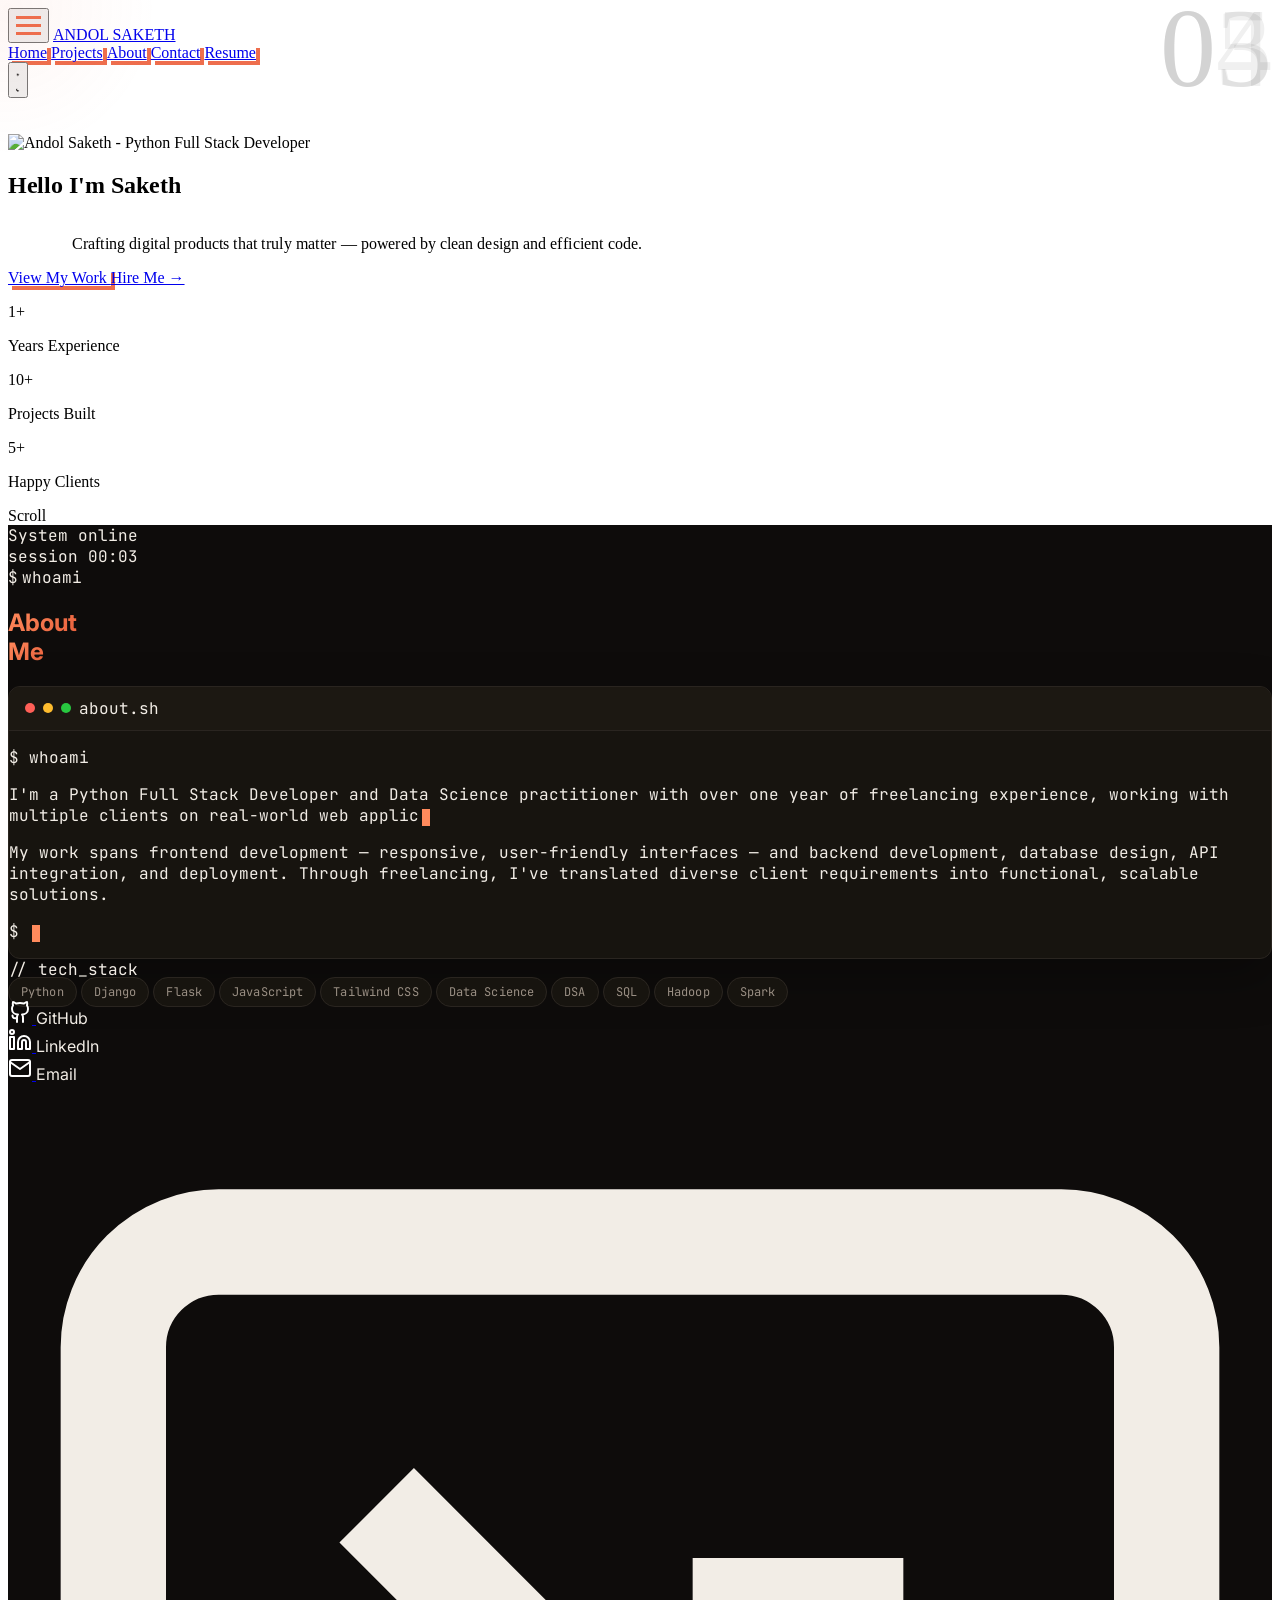
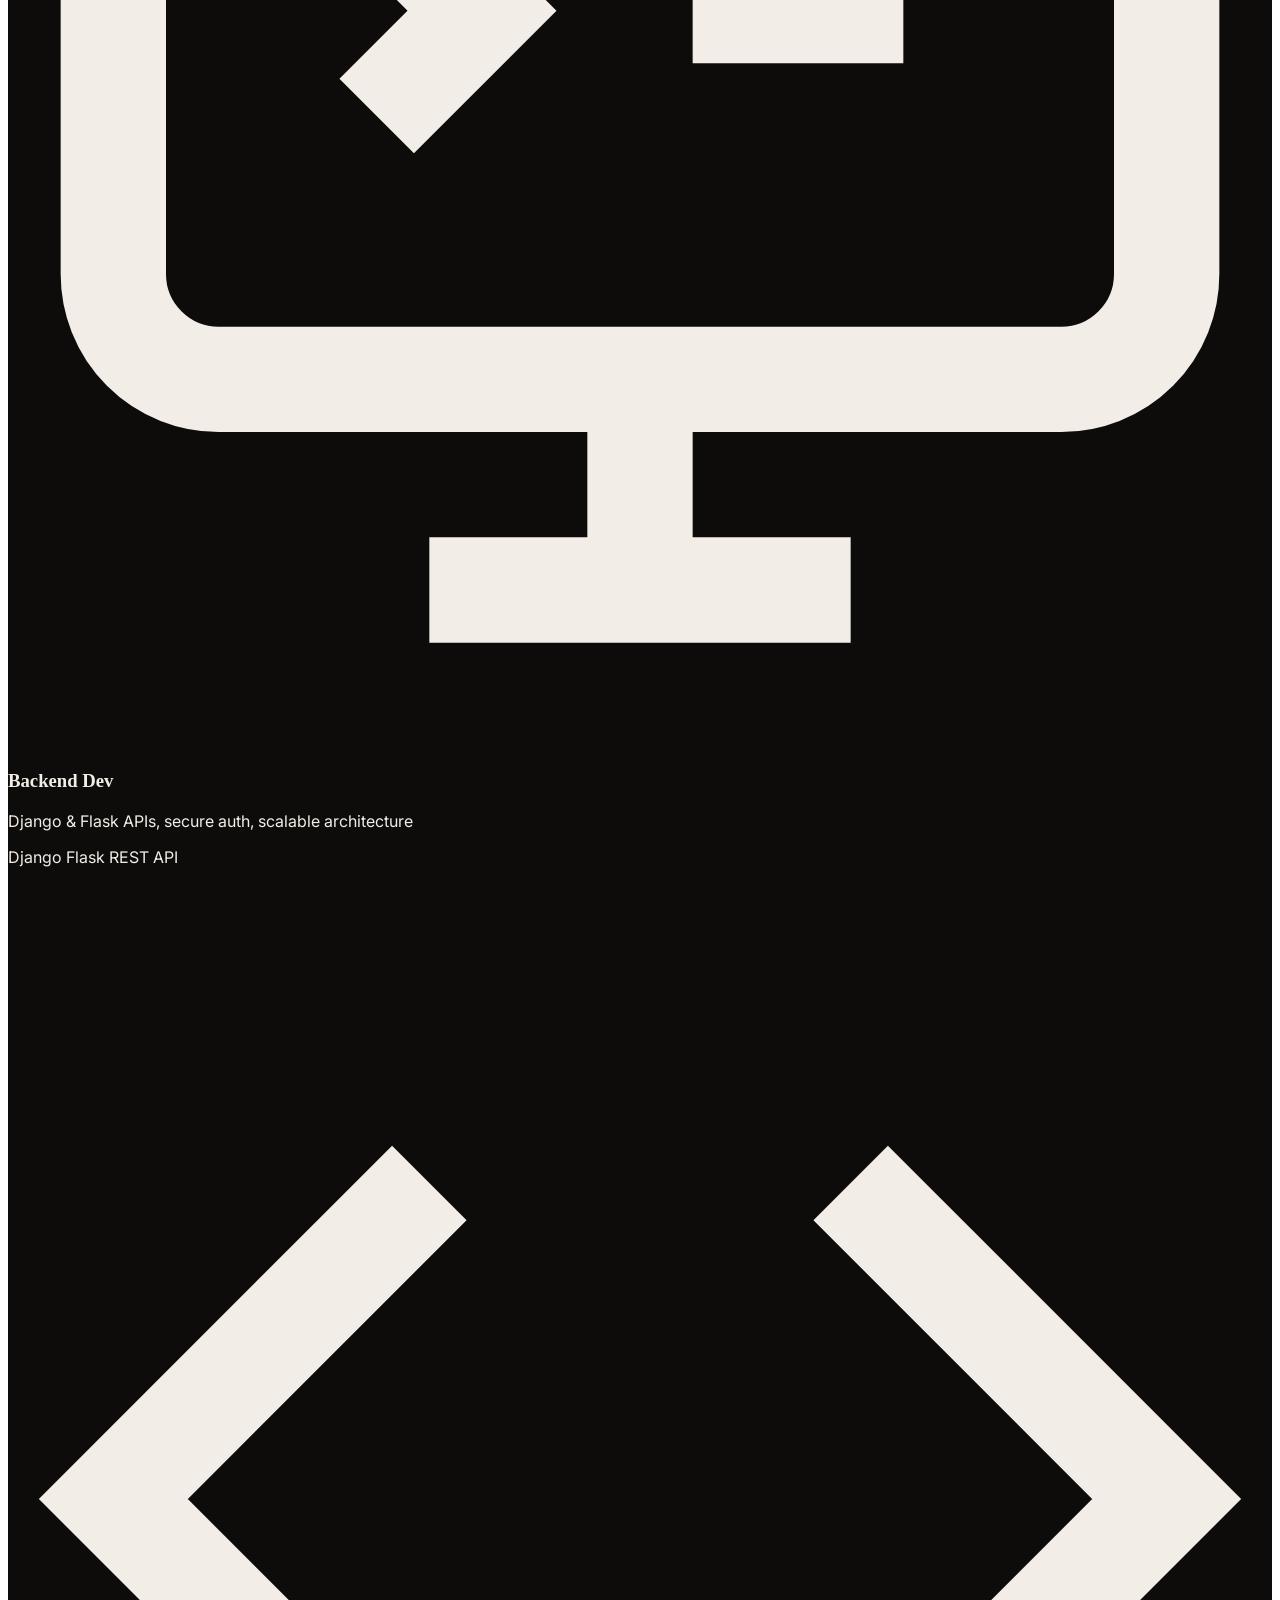
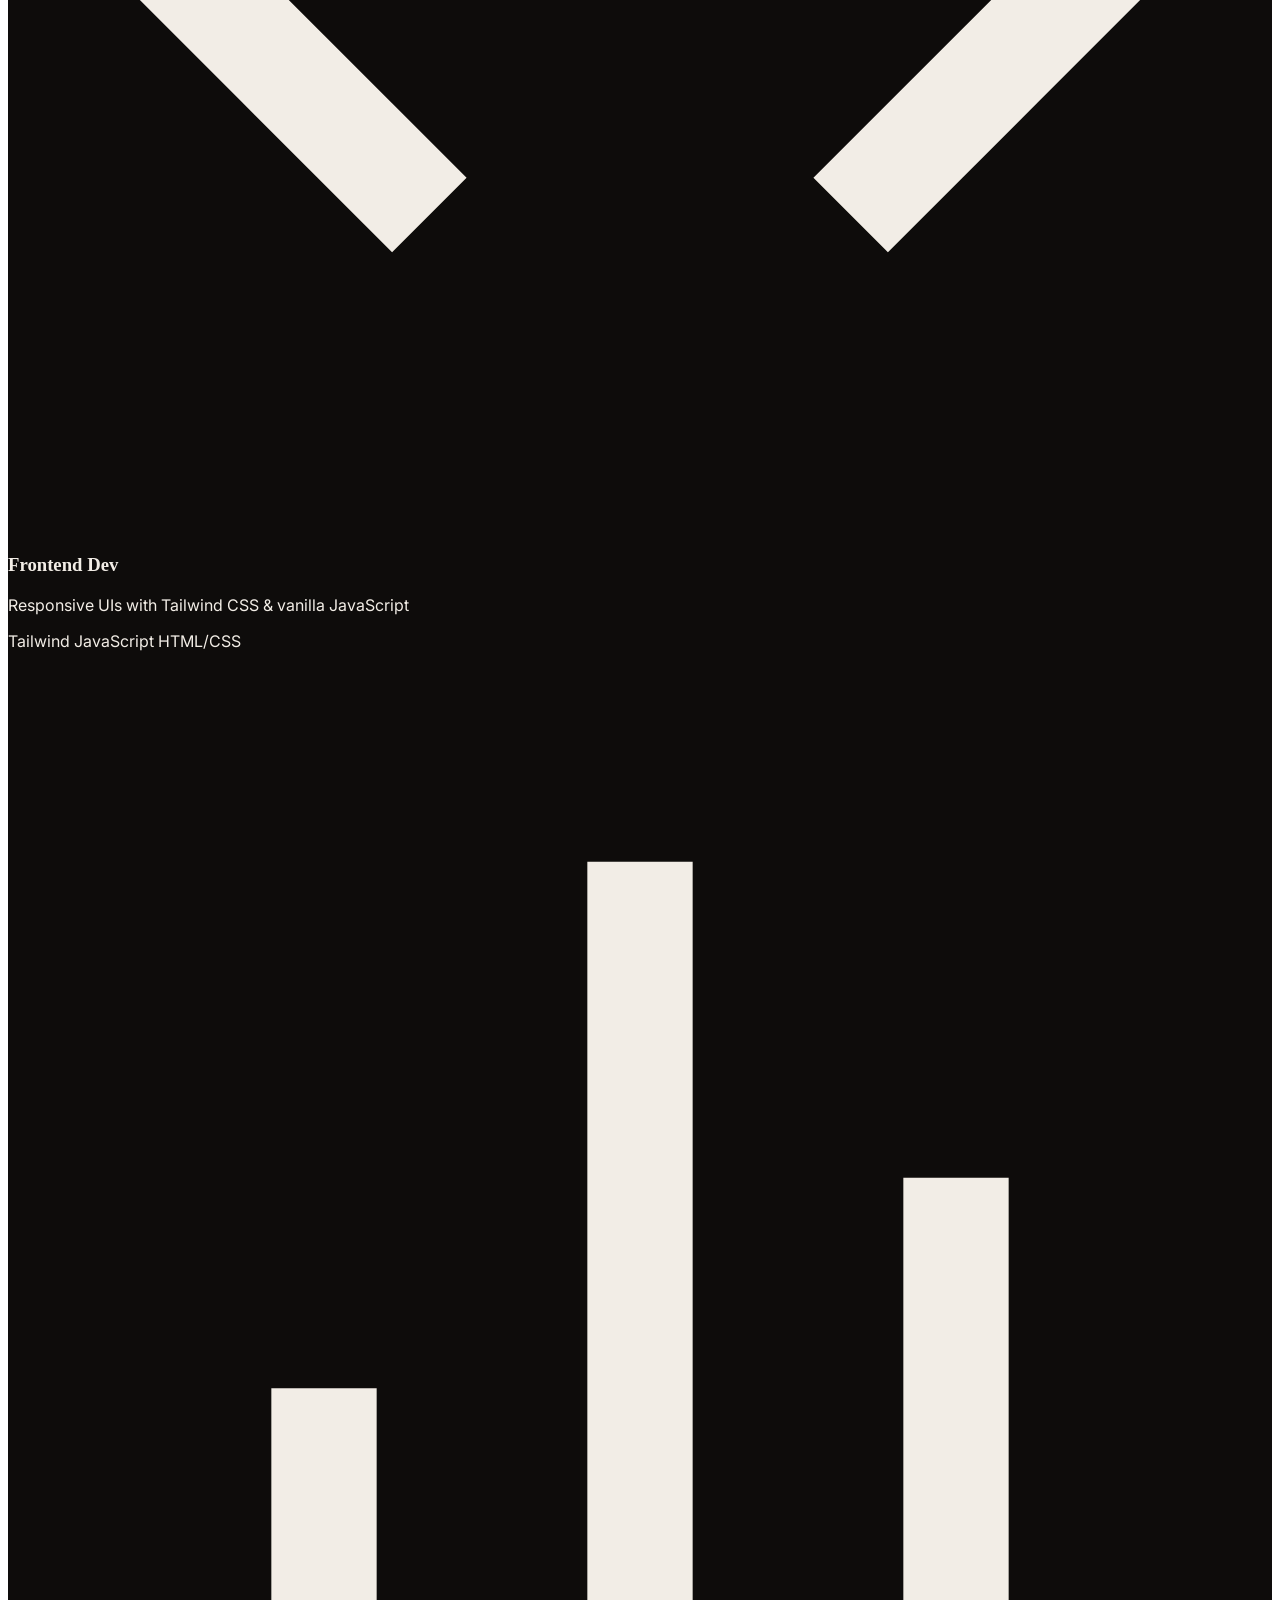
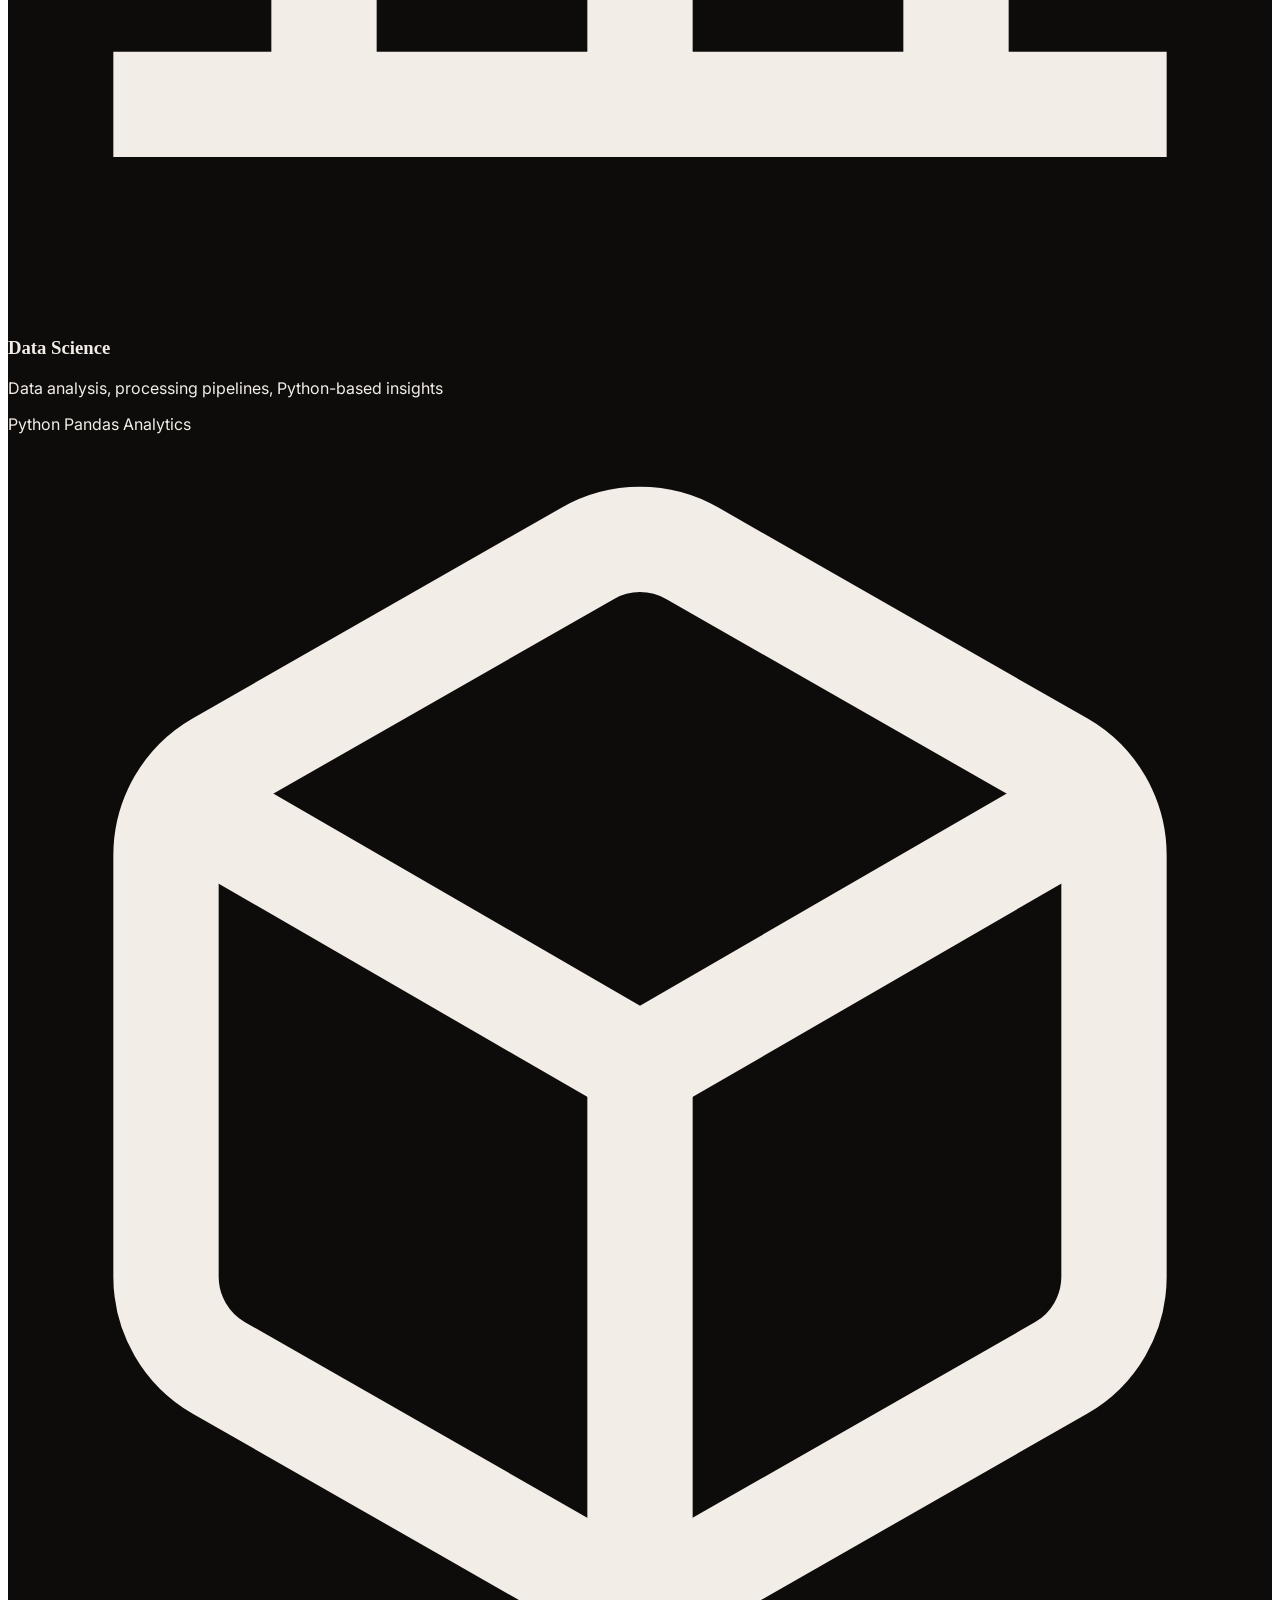
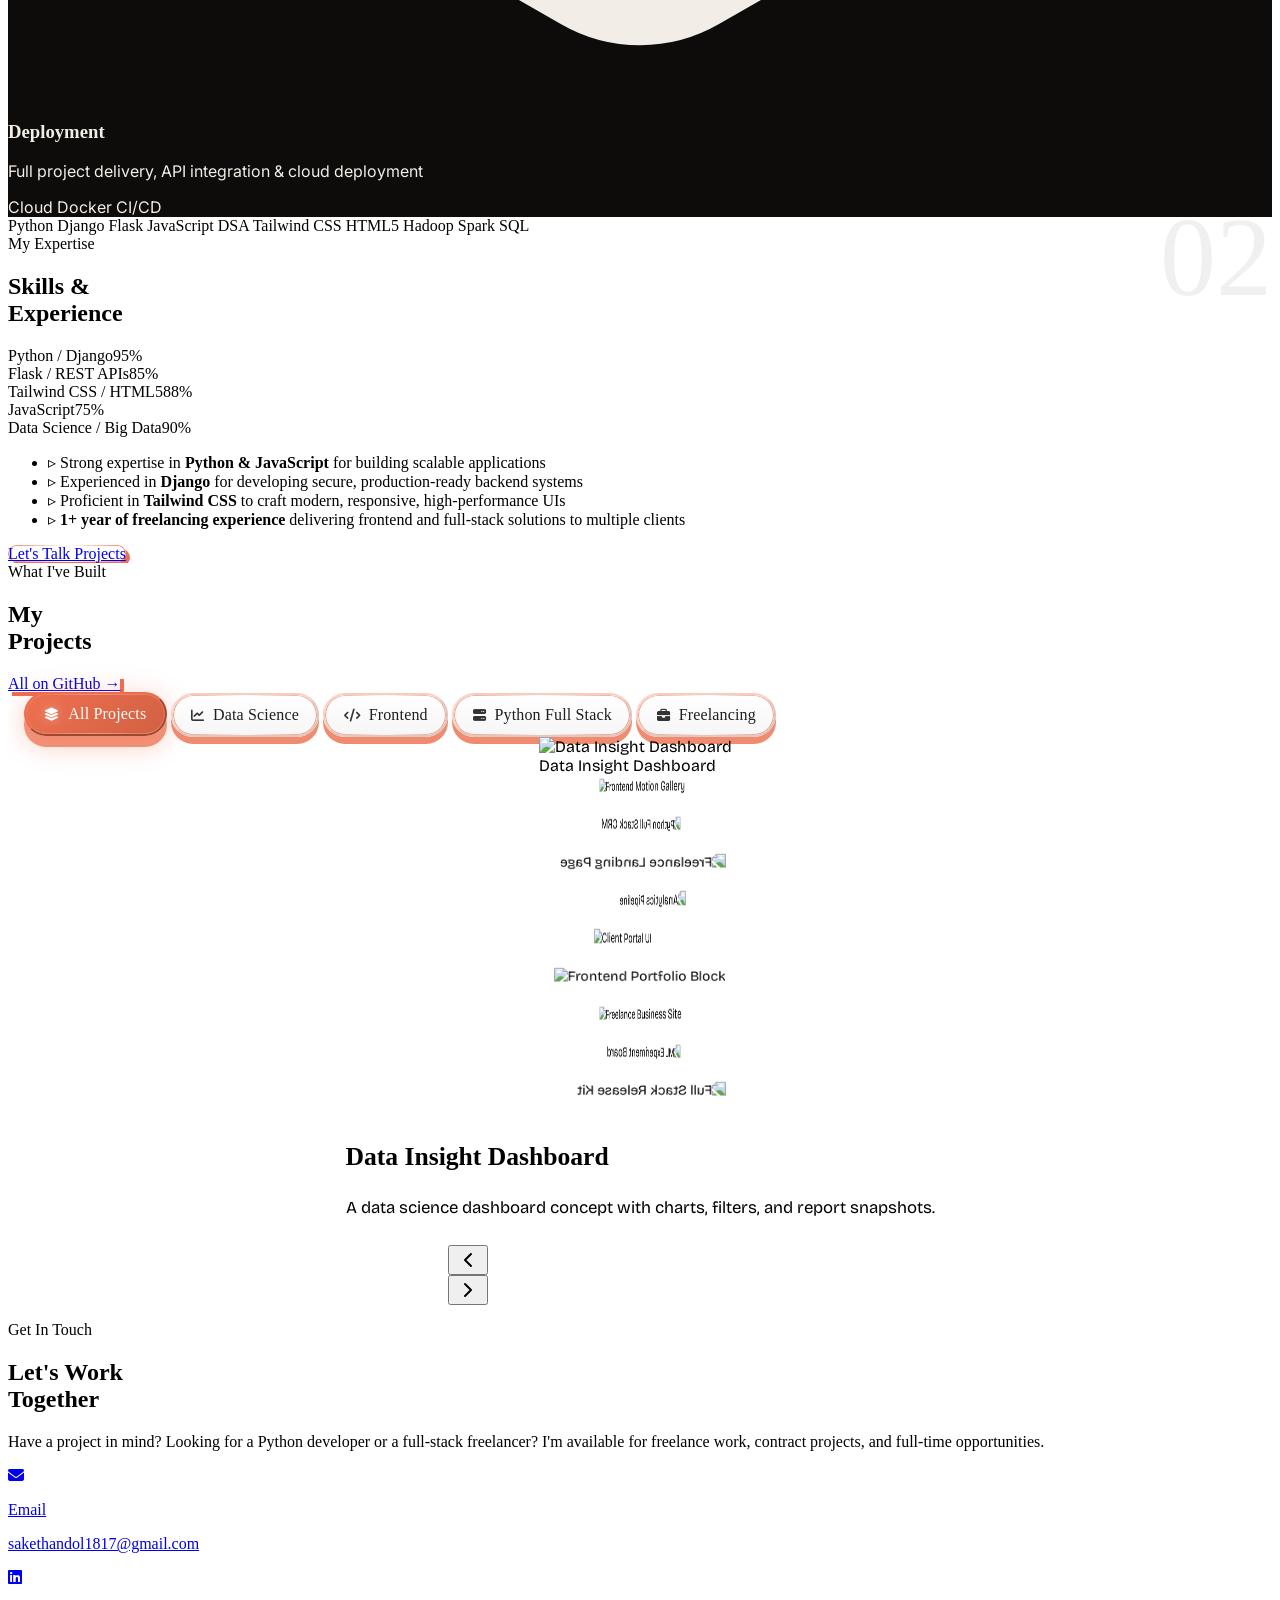
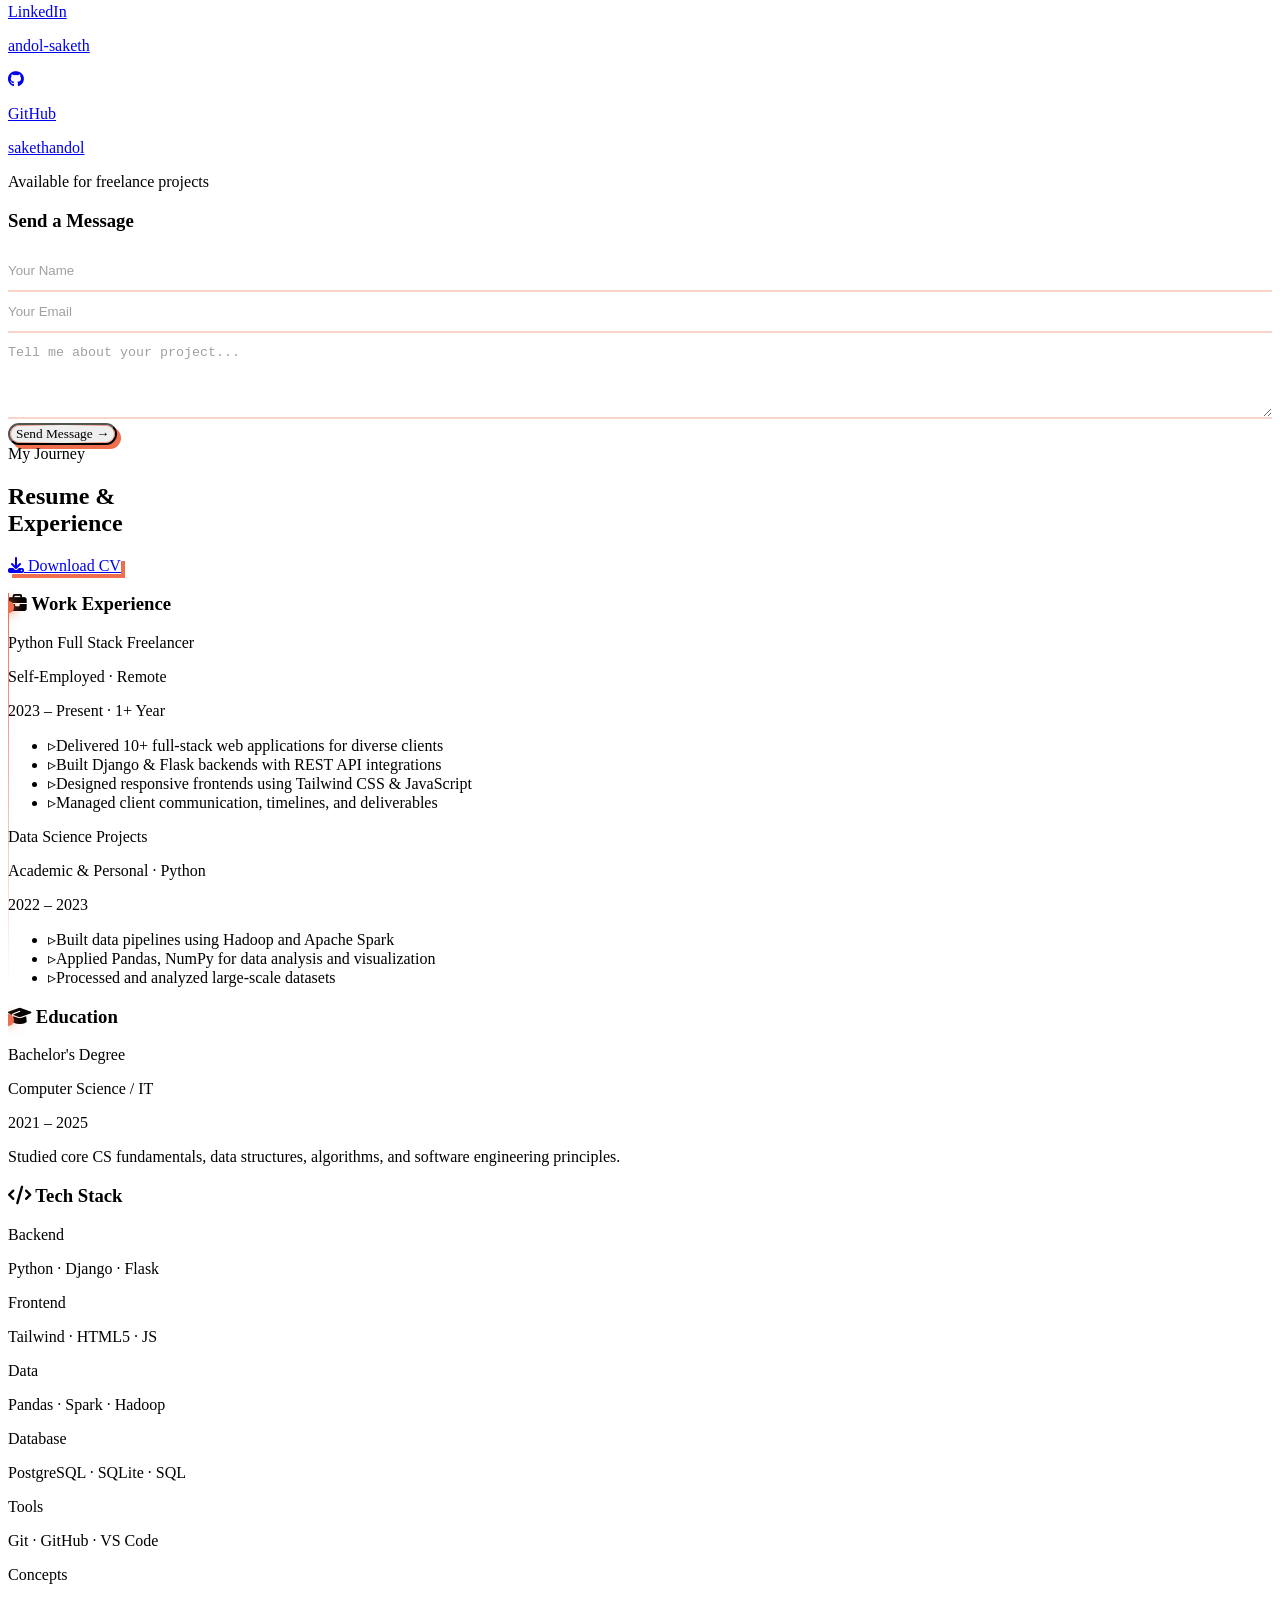
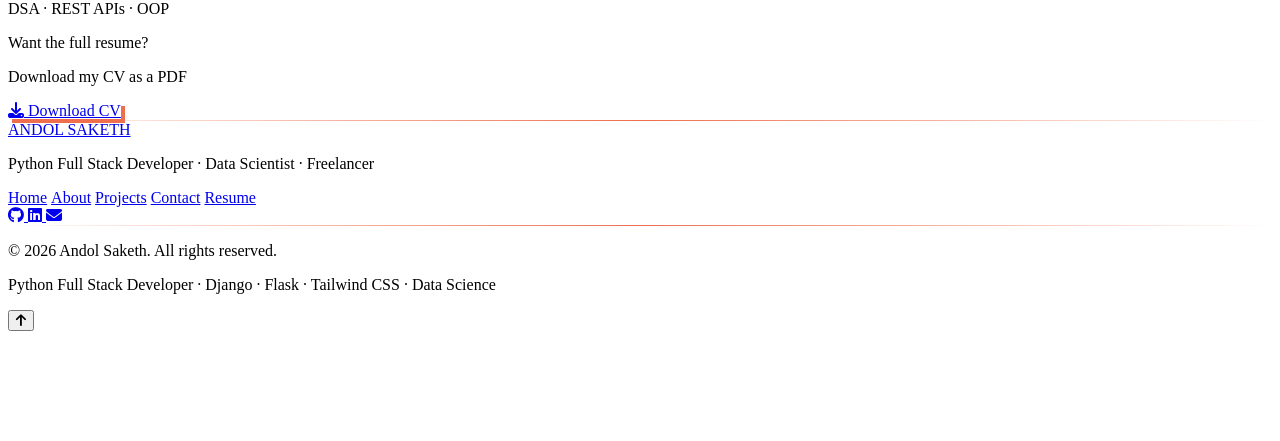
==== commit 3cf17f95: "change background color to black" ====
--- a/index.html
+++ b/index.html
@@ -277,7 +277,7 @@
                     fontFamily: { soria: ['Soria', 'serif'] },
                     colors: {
                         primary: { DEFAULT: '#EE6E4D', hover: '#d15d3f' },
-                        dark: { DEFAULT: '#20201F', bg: '#20201F', card: '#2a2a29', gray: '#A0A0A0' }
+                        dark: { DEFAULT: '#0d0d0c', bg: '#0d0d0c', card: '#2a2a29', gray: '#A0A0A0' }
                     }
                 }
             }
@@ -387,7 +387,9 @@
     <div class="container max-w-7xl mx-auto px-6">
         <section id="about" class="py-24 w-full relative overflow-hidden" aria-label="About Andol Saketh">
             <div class="absolute inset-0 pointer-events-none">
-                <div class="absolute inset-0 opacity-40" style="background-image: linear-gradient(rgba(29,25,20,0.8) 1px, transparent 1px), linear-gradient(90deg, rgba(29,25,20,0.8) 1px, transparent 1px); background-size: 44px 44px; mask-image: radial-gradient(ellipse 75% 55% at 50% 25%, black 20%, transparent 75%); -webkit-mask-image: radial-gradient(ellipse 75% 55% at 50% 25%, black 20%, transparent 75%);"></div>
+                <div class="absolute inset-0 opacity-40" style="background-image: linear-gradient(rgba(29,25,20,0.8) 1px, 
+                transparent 1px), linear-gradient(90deg, rgba(29,25,20,0.8) 1px, transparent 1px); background-size: 44px 44px; 
+                mask-image: radial-gradient(ellipse 75% 55% at 50% 25%, black 20%, transparent 75%); -webkit-mask-image: radial-gradient(ellipse 75% 55% at 50% 25%, black 20%, transparent 75%);"></div>
             </div>
             <div class="relative z-10 max-w-7xl mx-auto px-6 md:px-8">
                 <div class="flex justify-end mb-10">
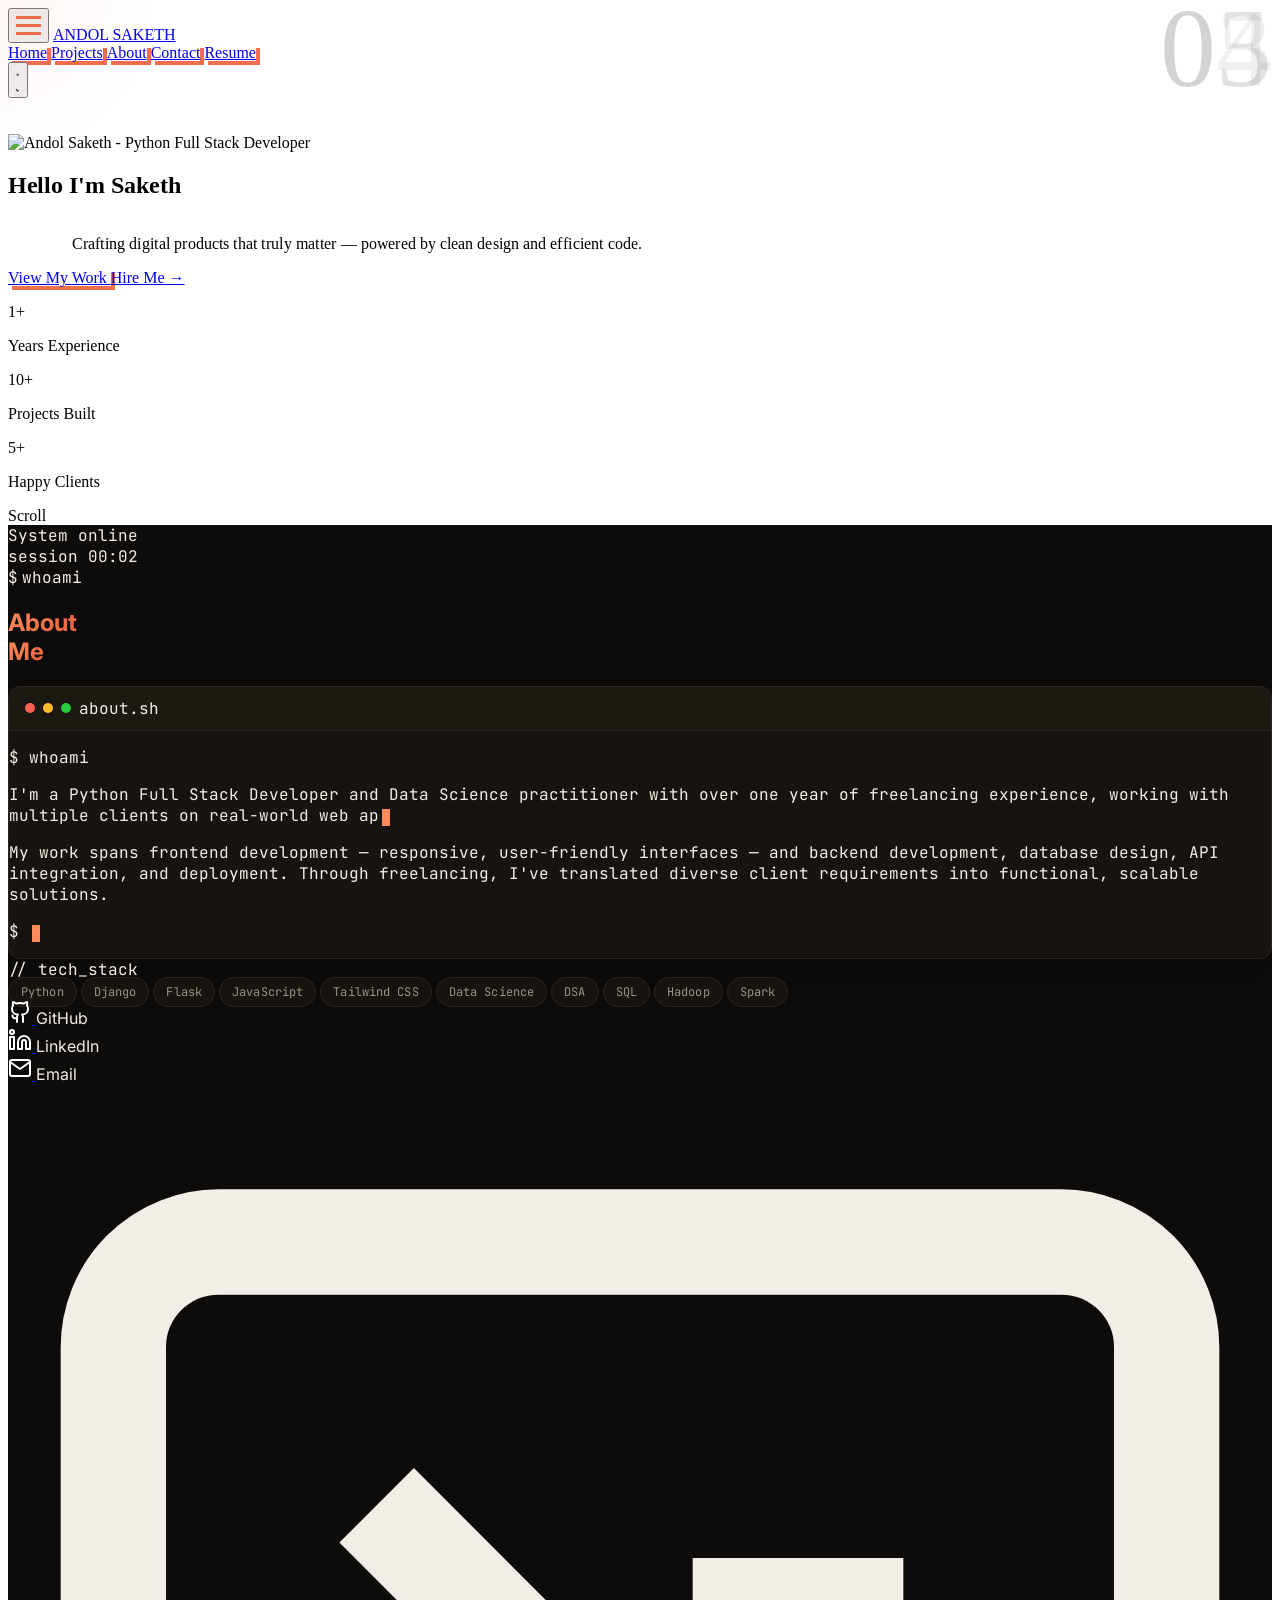
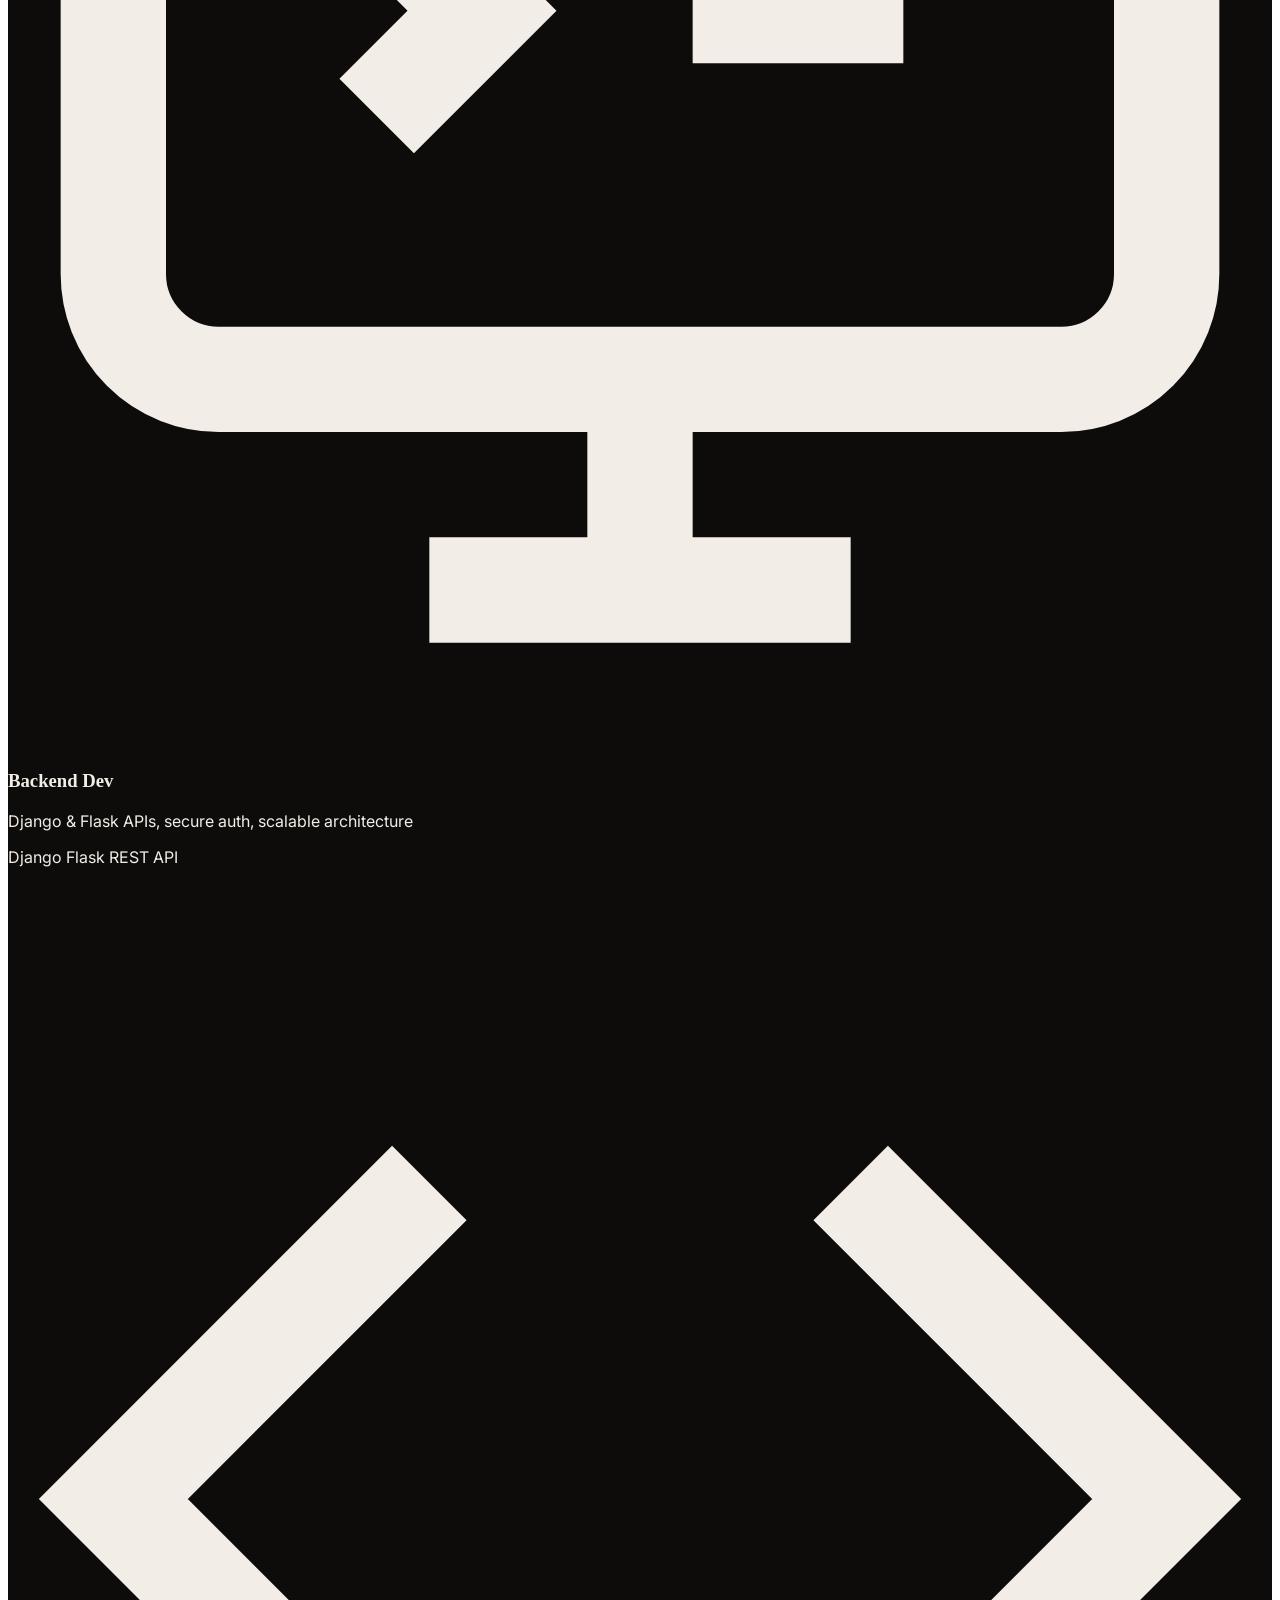
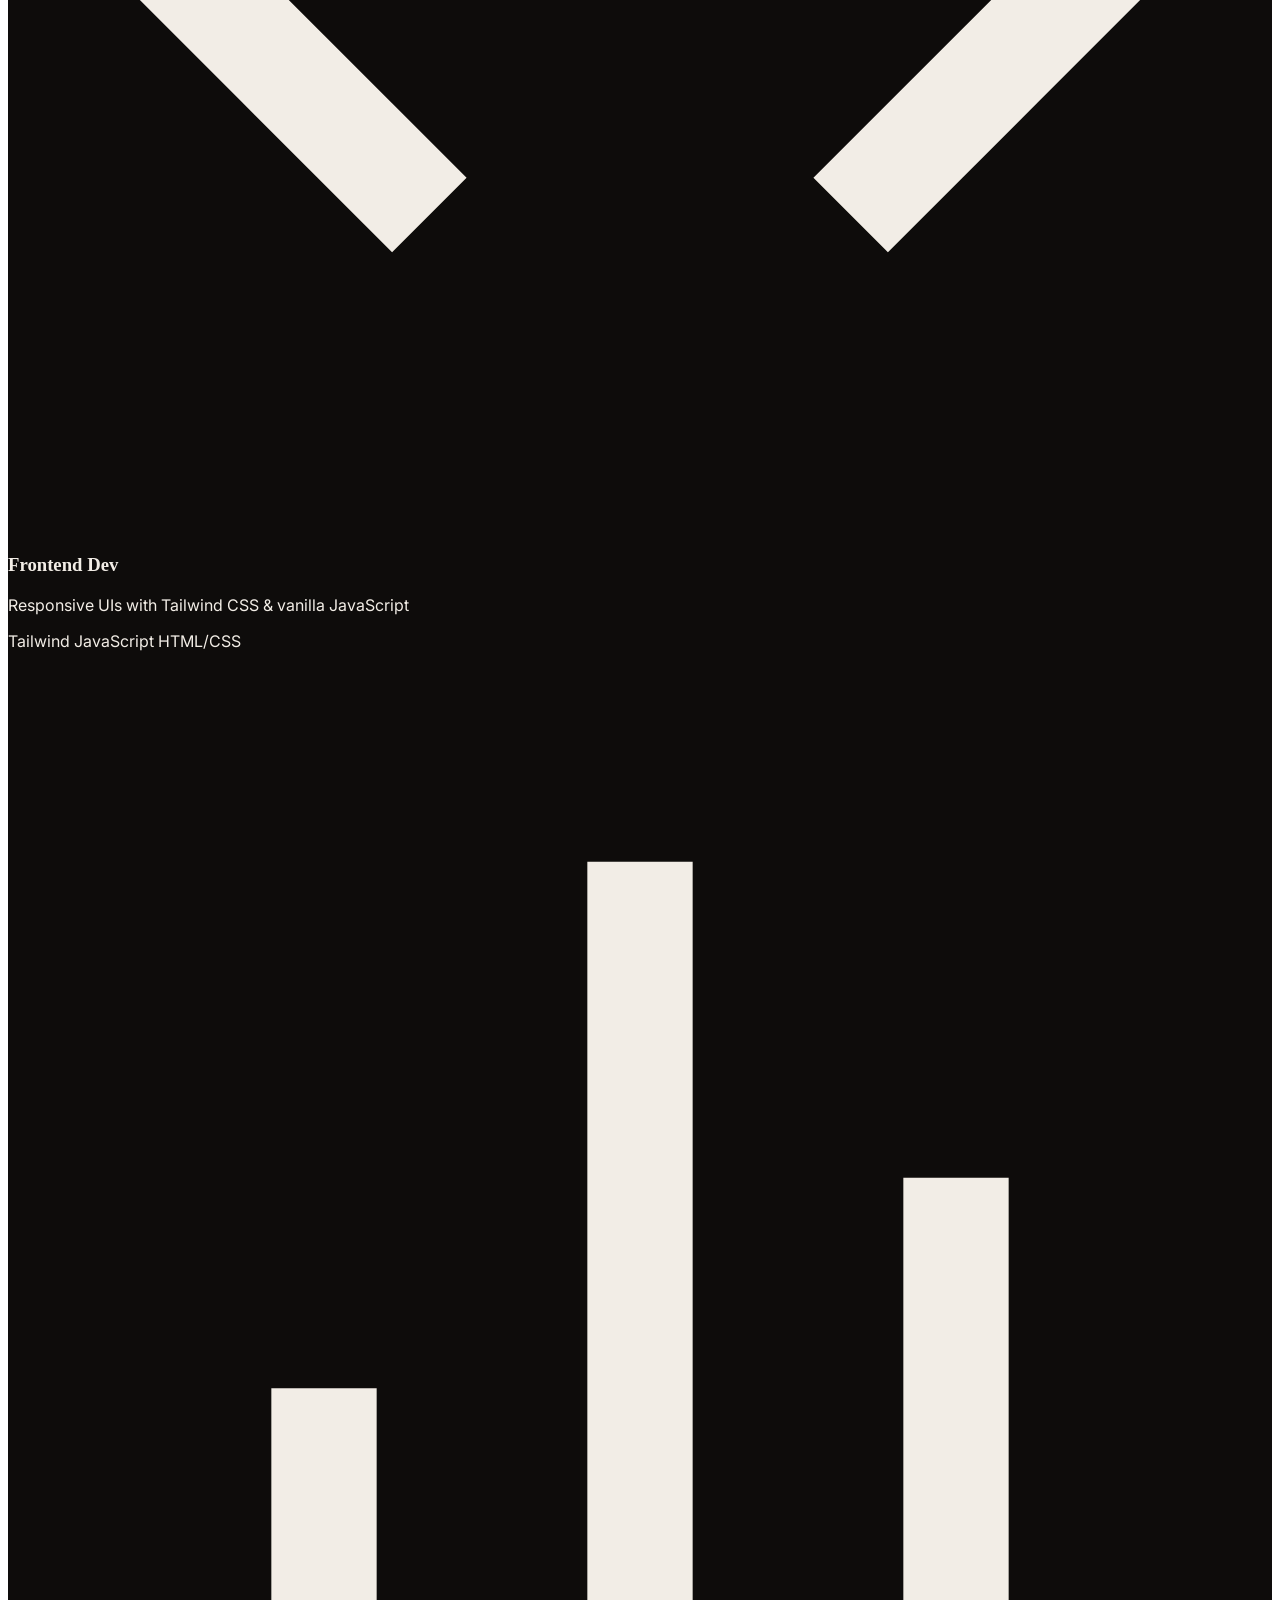
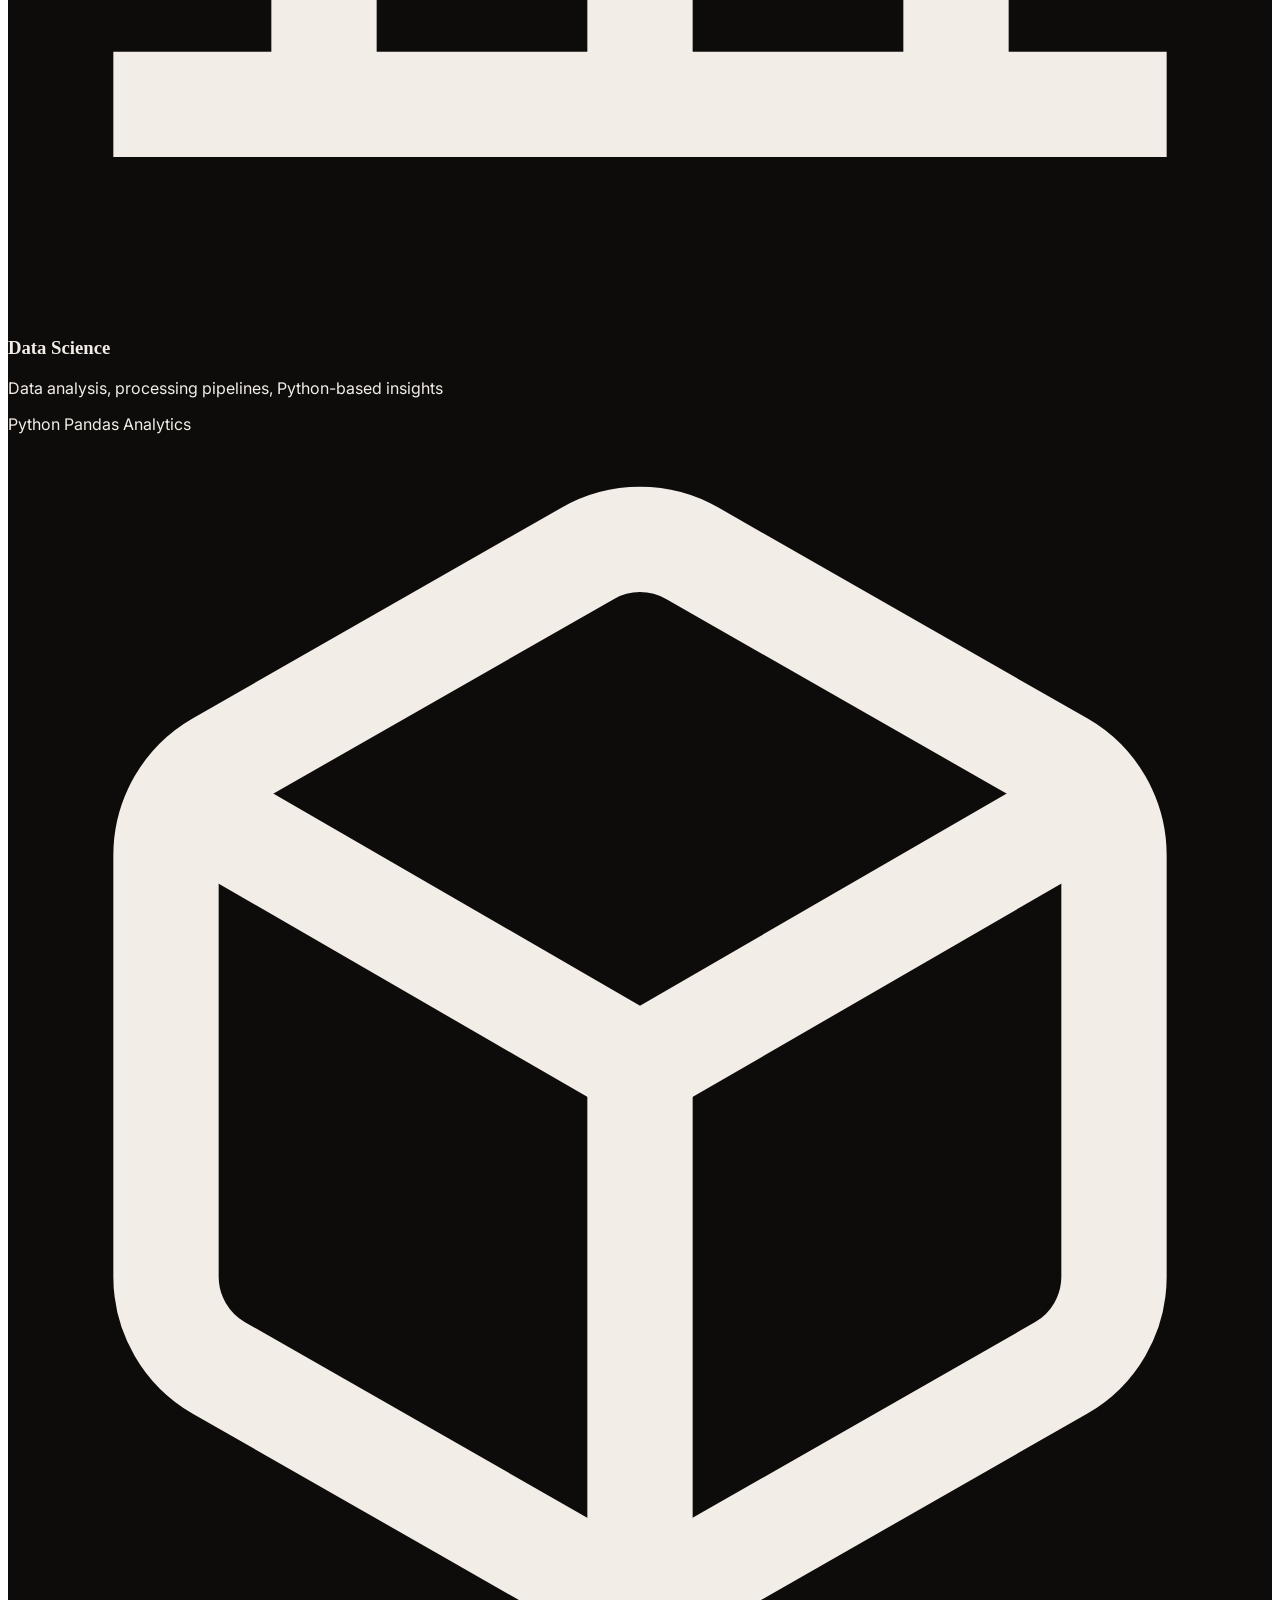
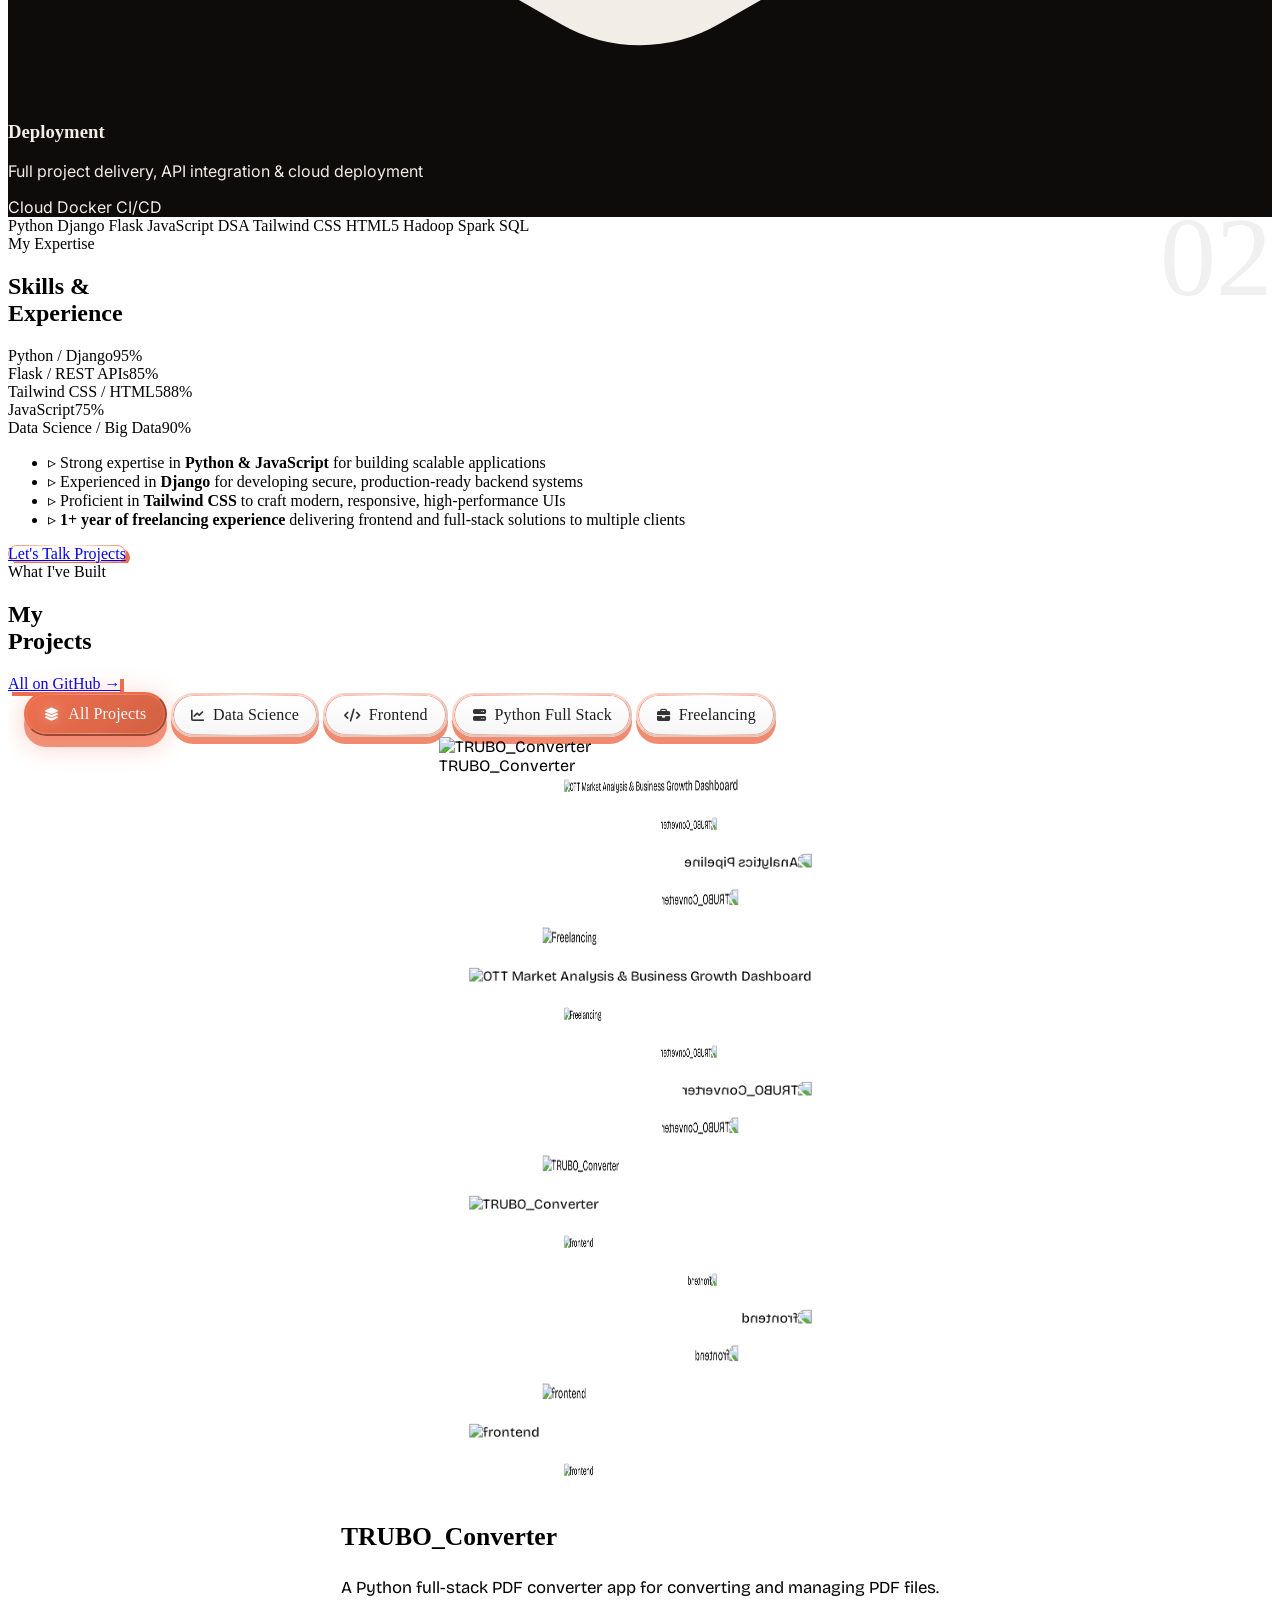
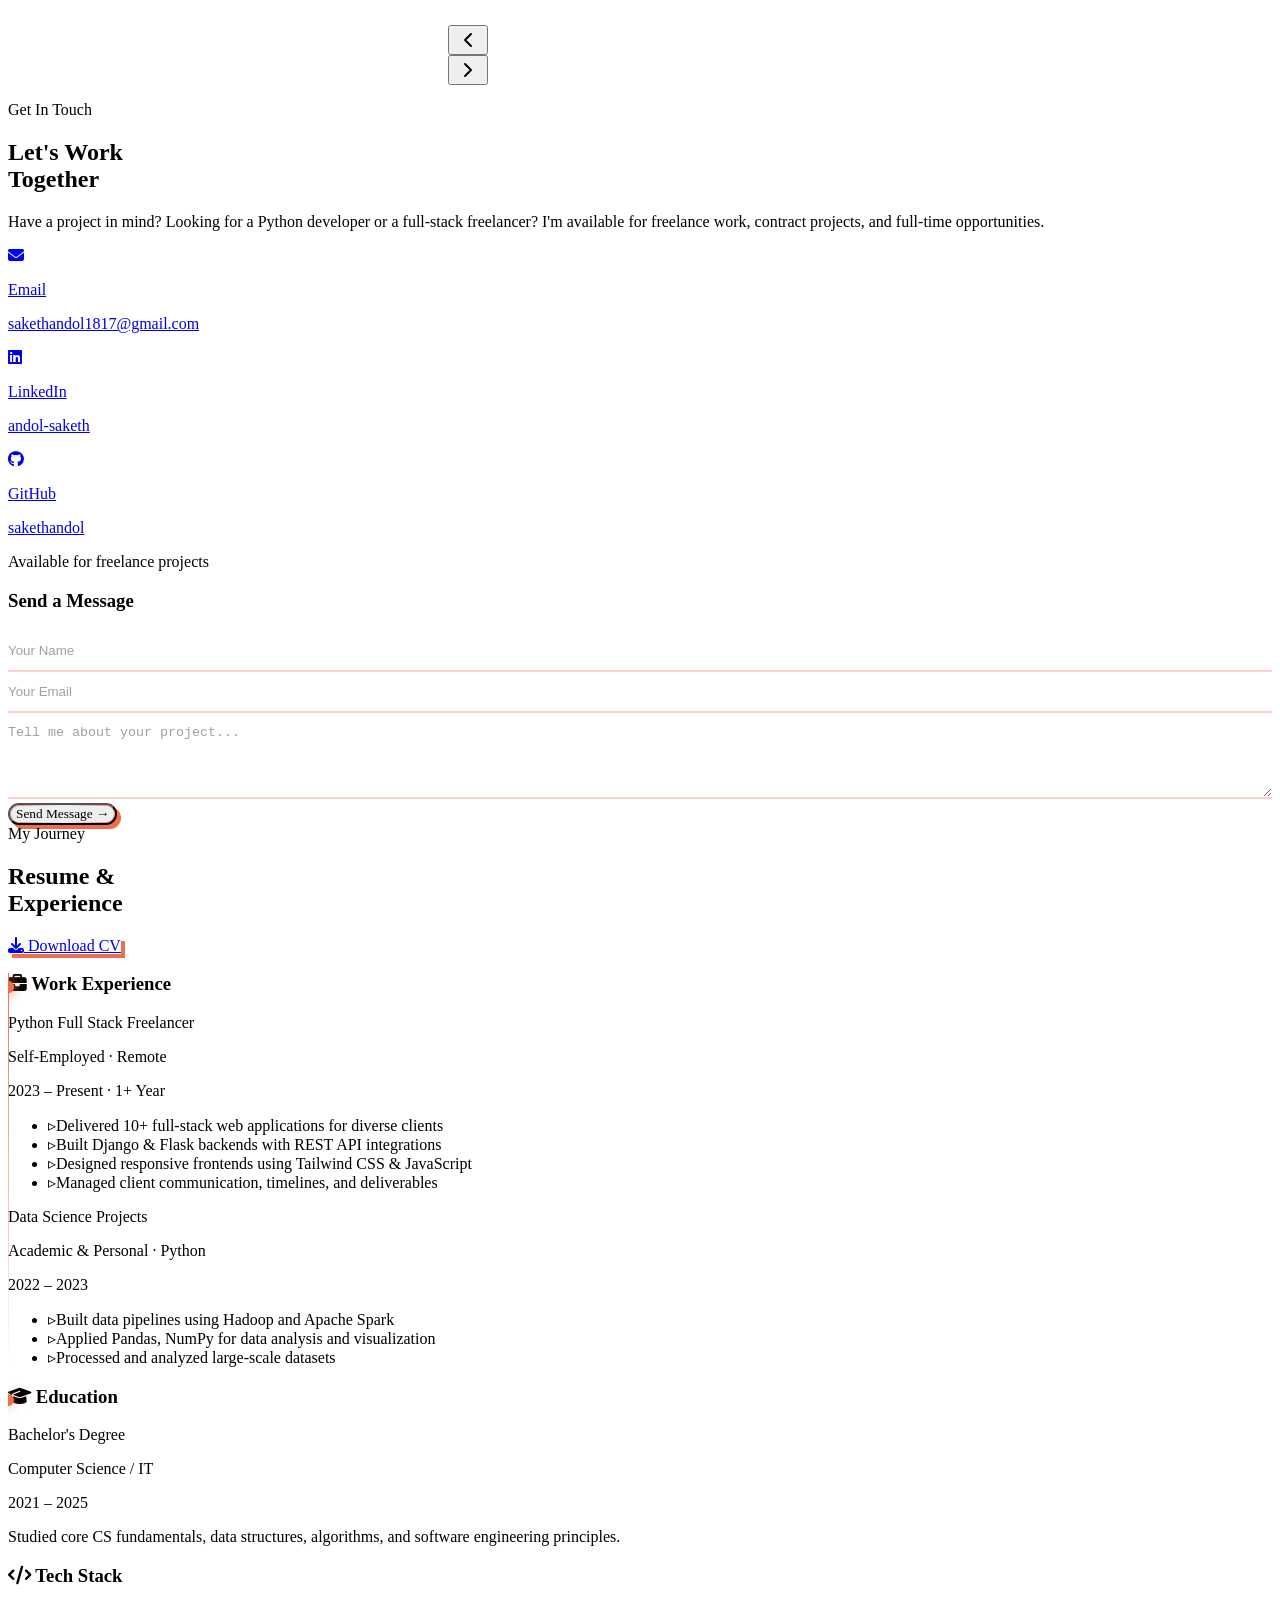
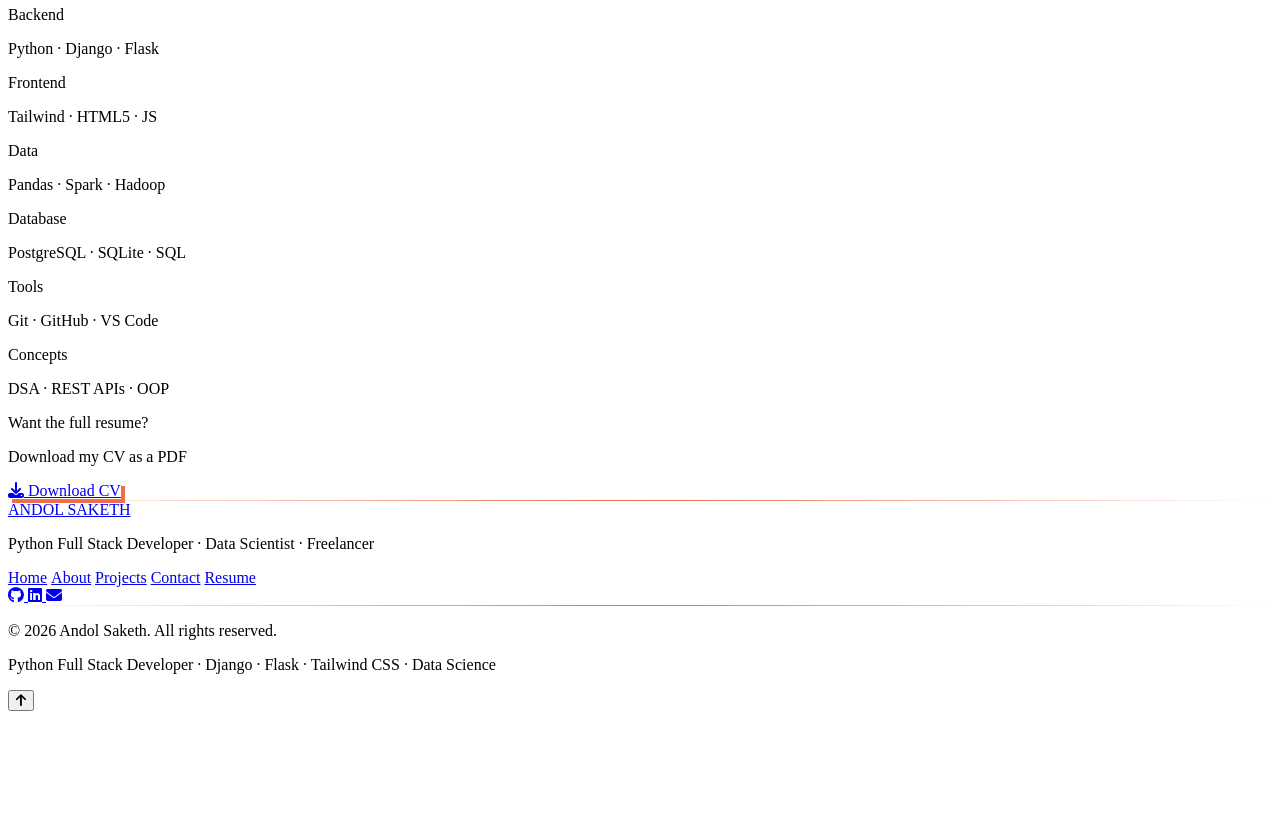
==== commit dfca8632: "project images added" ====
--- a/index.html
+++ b/index.html
@@ -73,7 +73,6 @@
         .font-soria { font-family: 'Soria', serif; }
         html { scroll-behavior: smooth; }
 
-        /* ---- Letter Reveal ---- */
         .letter {
             display: inline-block;
             opacity: 0;
@@ -85,8 +84,6 @@
         @keyframes letter-reveal {
             to { opacity: 1; transform: translateY(0); filter: blur(0); }
         }
-
-        /* ---- Float Animations ---- */
         @keyframes float-gentle {
             0%, 100% { transform: translateY(0) rotate(0deg); }
             50% { transform: translateY(-15px) rotate(2deg); }
@@ -331,9 +328,6 @@
     </div>
     <div id="mobile-menu-backdrop" class="hidden fixed inset-0 bg-black/50 z-30 md:hidden"></div>
 
-    <!-- ============================
-         HERO / HOME
-    ============================= -->
     <section id="home" class="relative flex flex-col items-center justify-center min-h-screen px-6 text-center overflow-hidden w-full" aria-label="Hero section">
         <div class="absolute inset-0 z-0 w-full">
             <div class="absolute inset-0 z-10" style="background: linear-gradient(to right, rgba(32,32,31,0.95) 0%, rgba(32,32,31,0.6) 52%, rgba(32,32,31,0.3) 100%);"></div>
@@ -877,7 +871,6 @@
                         </div>
                     </div>
 
-                    <!-- Download CTA -->
                     <div class="p-6 bg-primary/5 border border-primary/20 rounded-xl flex flex-col sm:flex-row items-start sm:items-center gap-4 justify-between">
                         <div>
                             <p class="font-soria text-lg text-black dark:text-white">Want the full resume?</p>
@@ -891,11 +884,7 @@
             </div>
         </section>
 
-    </div><!-- end container -->
-
-    <!-- ============================
-         FOOTER
-    ============================= -->
+    </div>
     <footer class="relative mt-8 pb-10" role="contentinfo" aria-label="Site footer">
         <div class="footer-line w-full mb-10"></div>
         <div class="container max-w-7xl mx-auto px-6">
@@ -934,15 +923,12 @@
             </div>
         </div>
 
-        <!-- Back to Top -->
         <button id="backToTop" onclick="window.scrollTo({top:0,behavior:'smooth'})"
             aria-label="Back to top"
             class="fixed bottom-6 right-6 w-11 h-11 bg-primary text-white rounded-full flex items-center justify-center shadow-lg hover:scale-110 transition-all z-40 opacity-0 pointer-events-none">
             <i class="fas fa-arrow-up text-sm"></i>
         </button>
     </button>
-
-    <!-- Toast Notification -->
     <div id="toast" class="fixed bottom-6 left-1/2 -translate-x-1/2 z-50 bg-dark dark:bg-white text-white dark:text-dark px-6 py-3 rounded-full font-soria text-sm shadow-xl flex items-center gap-2">
         <span class="w-2 h-2 bg-green-400 rounded-full"></span>
         <span id="toastMsg">Message sent!</span>
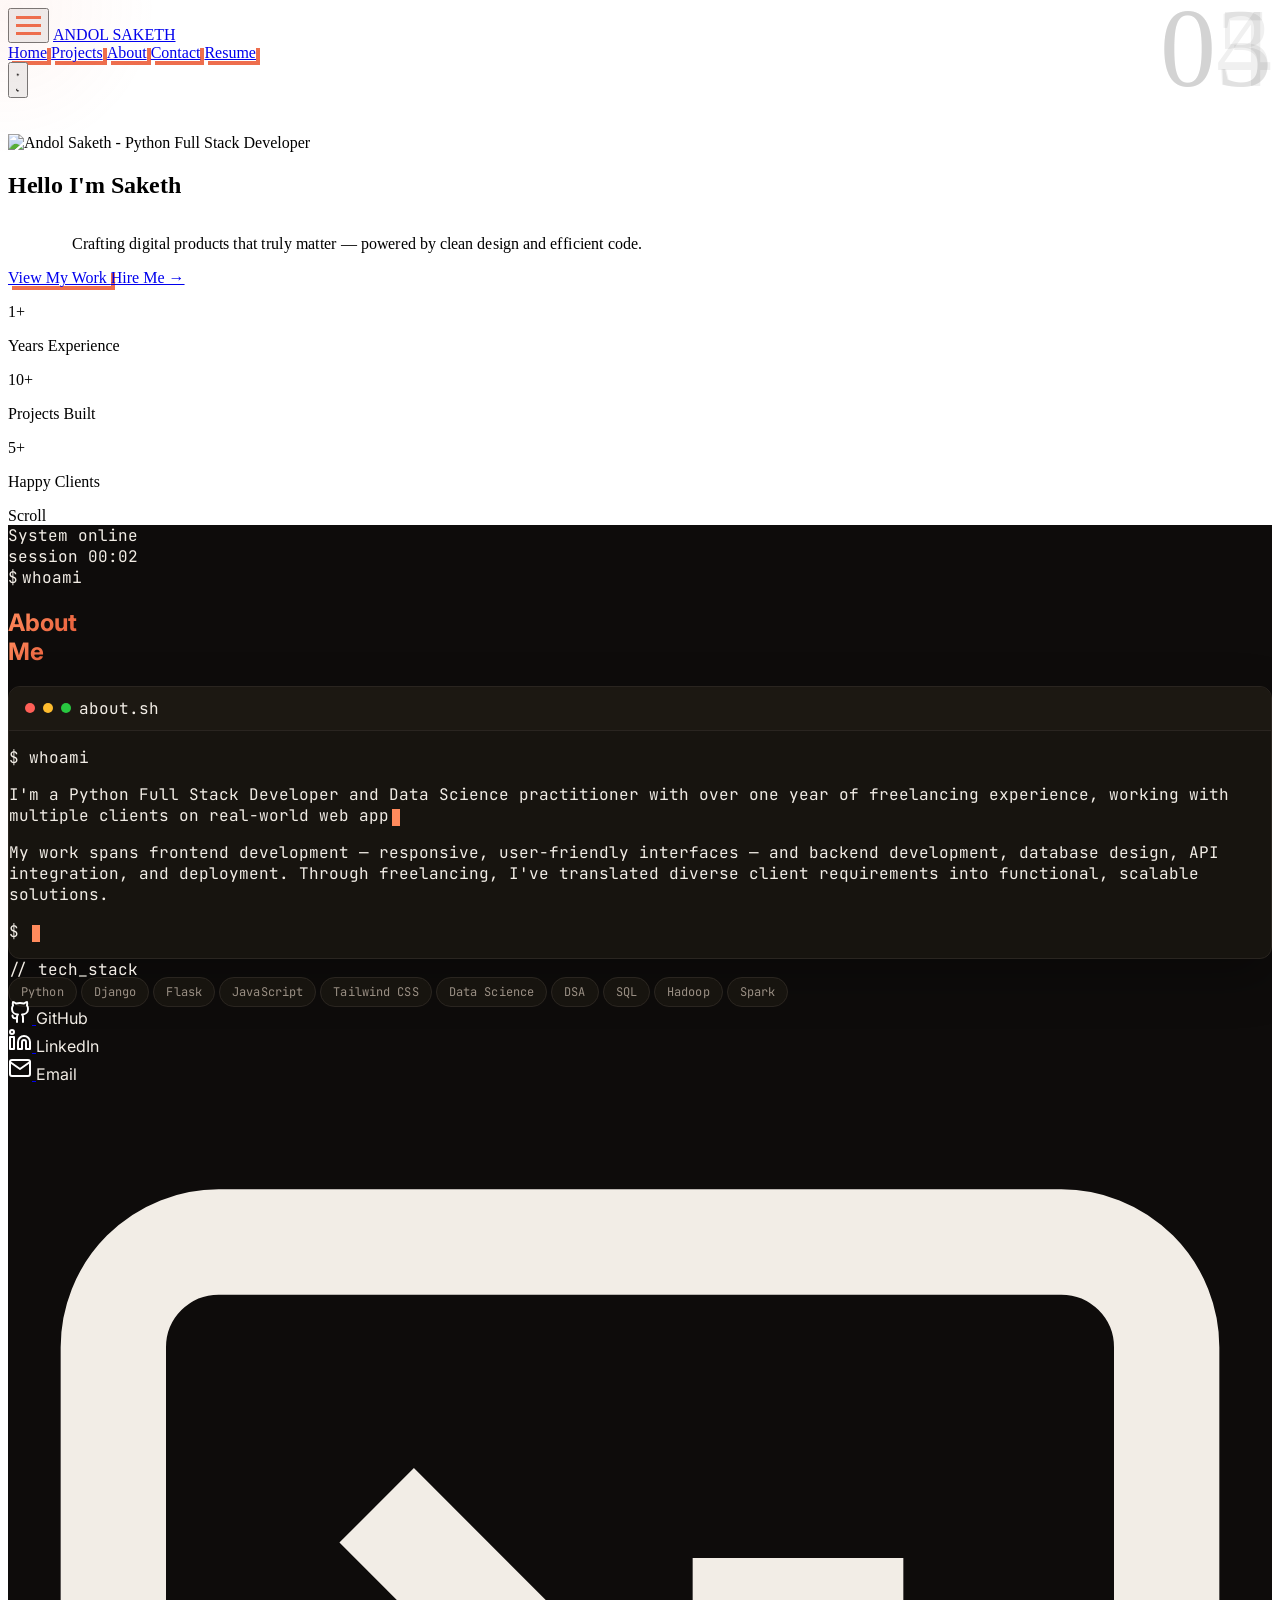
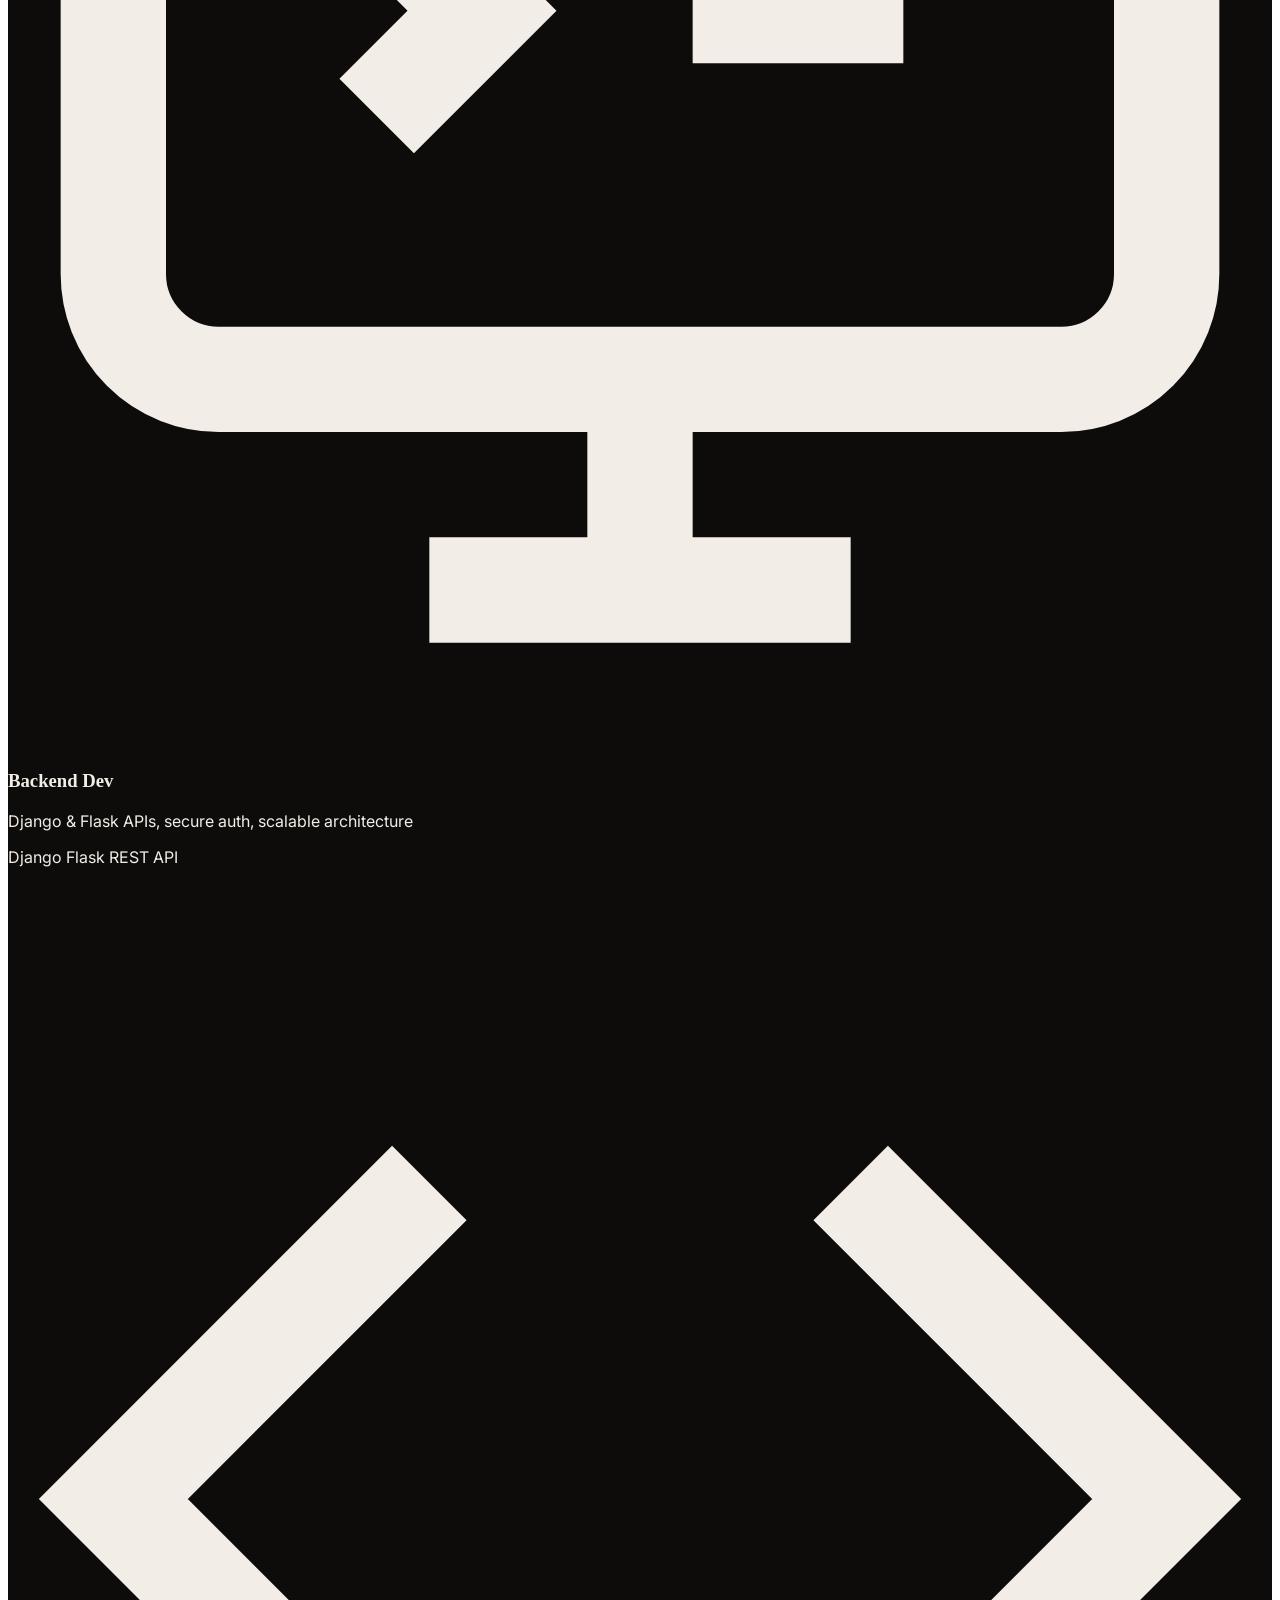
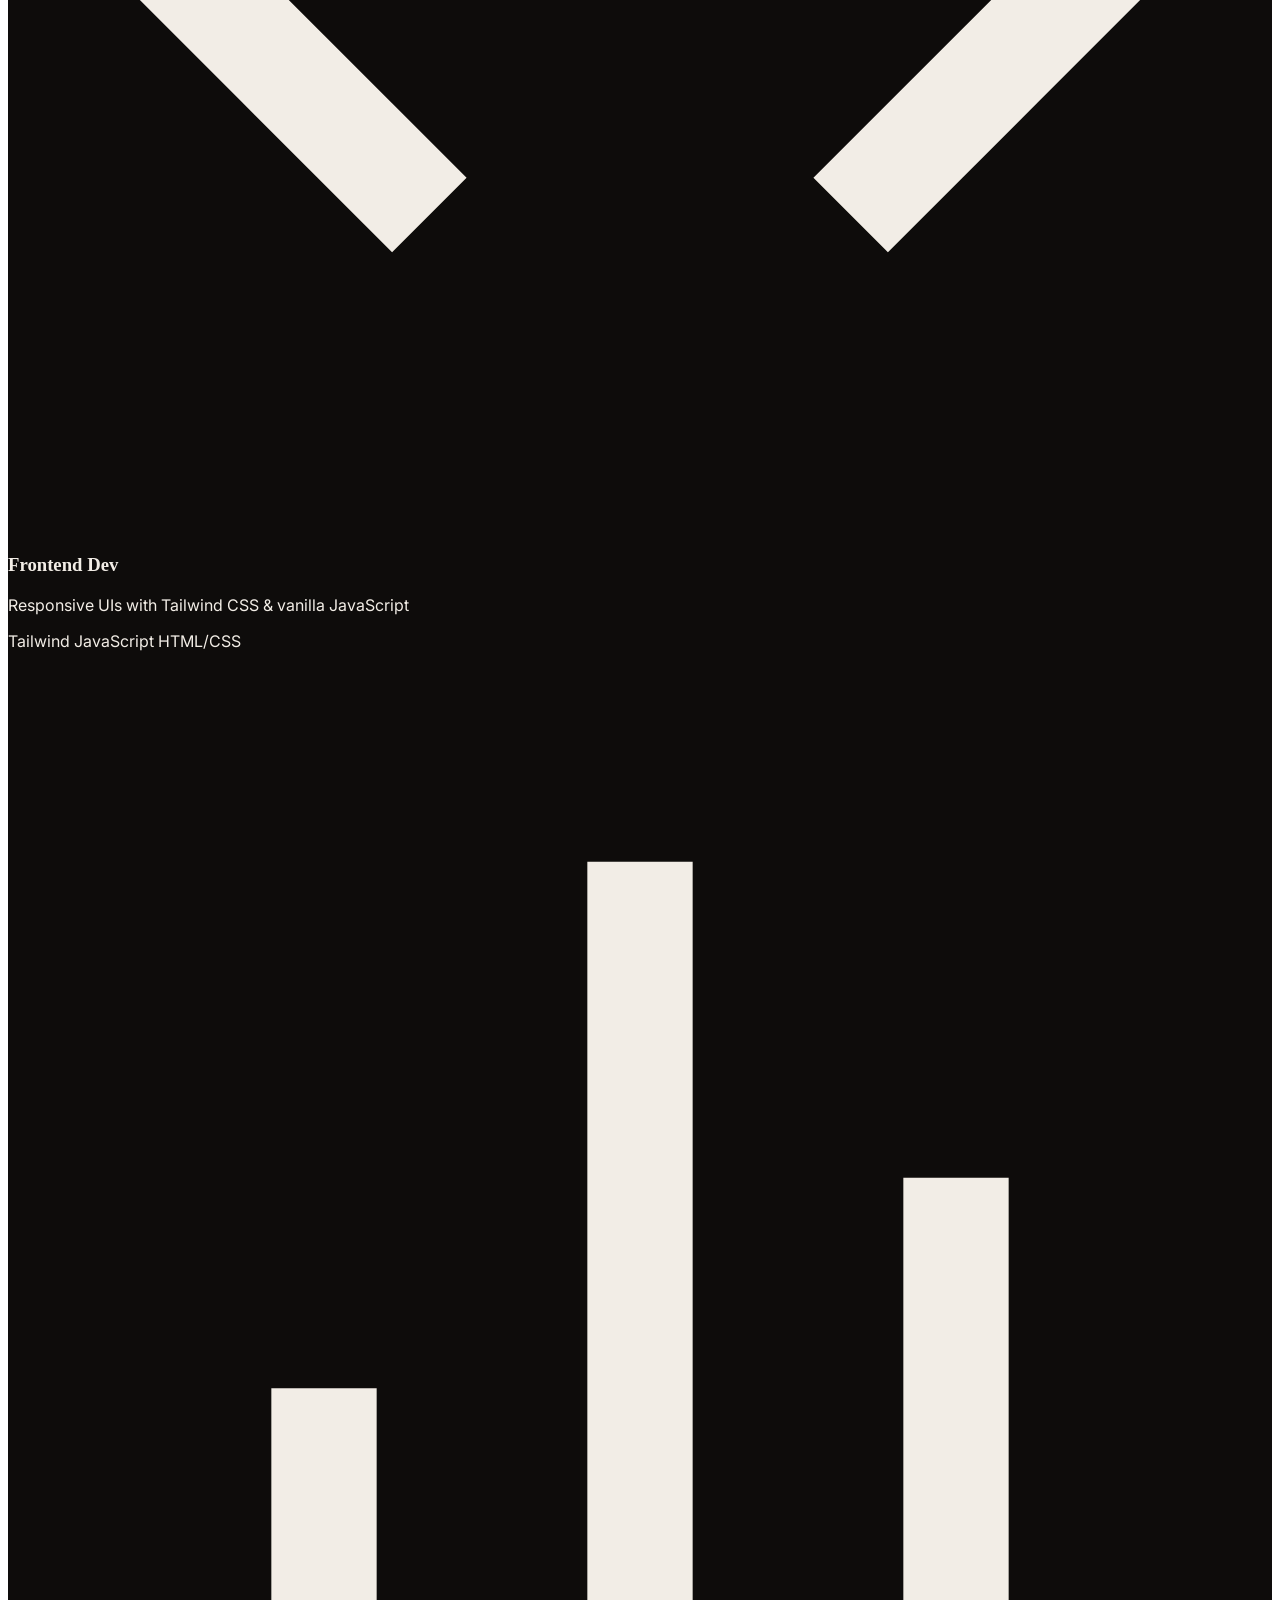
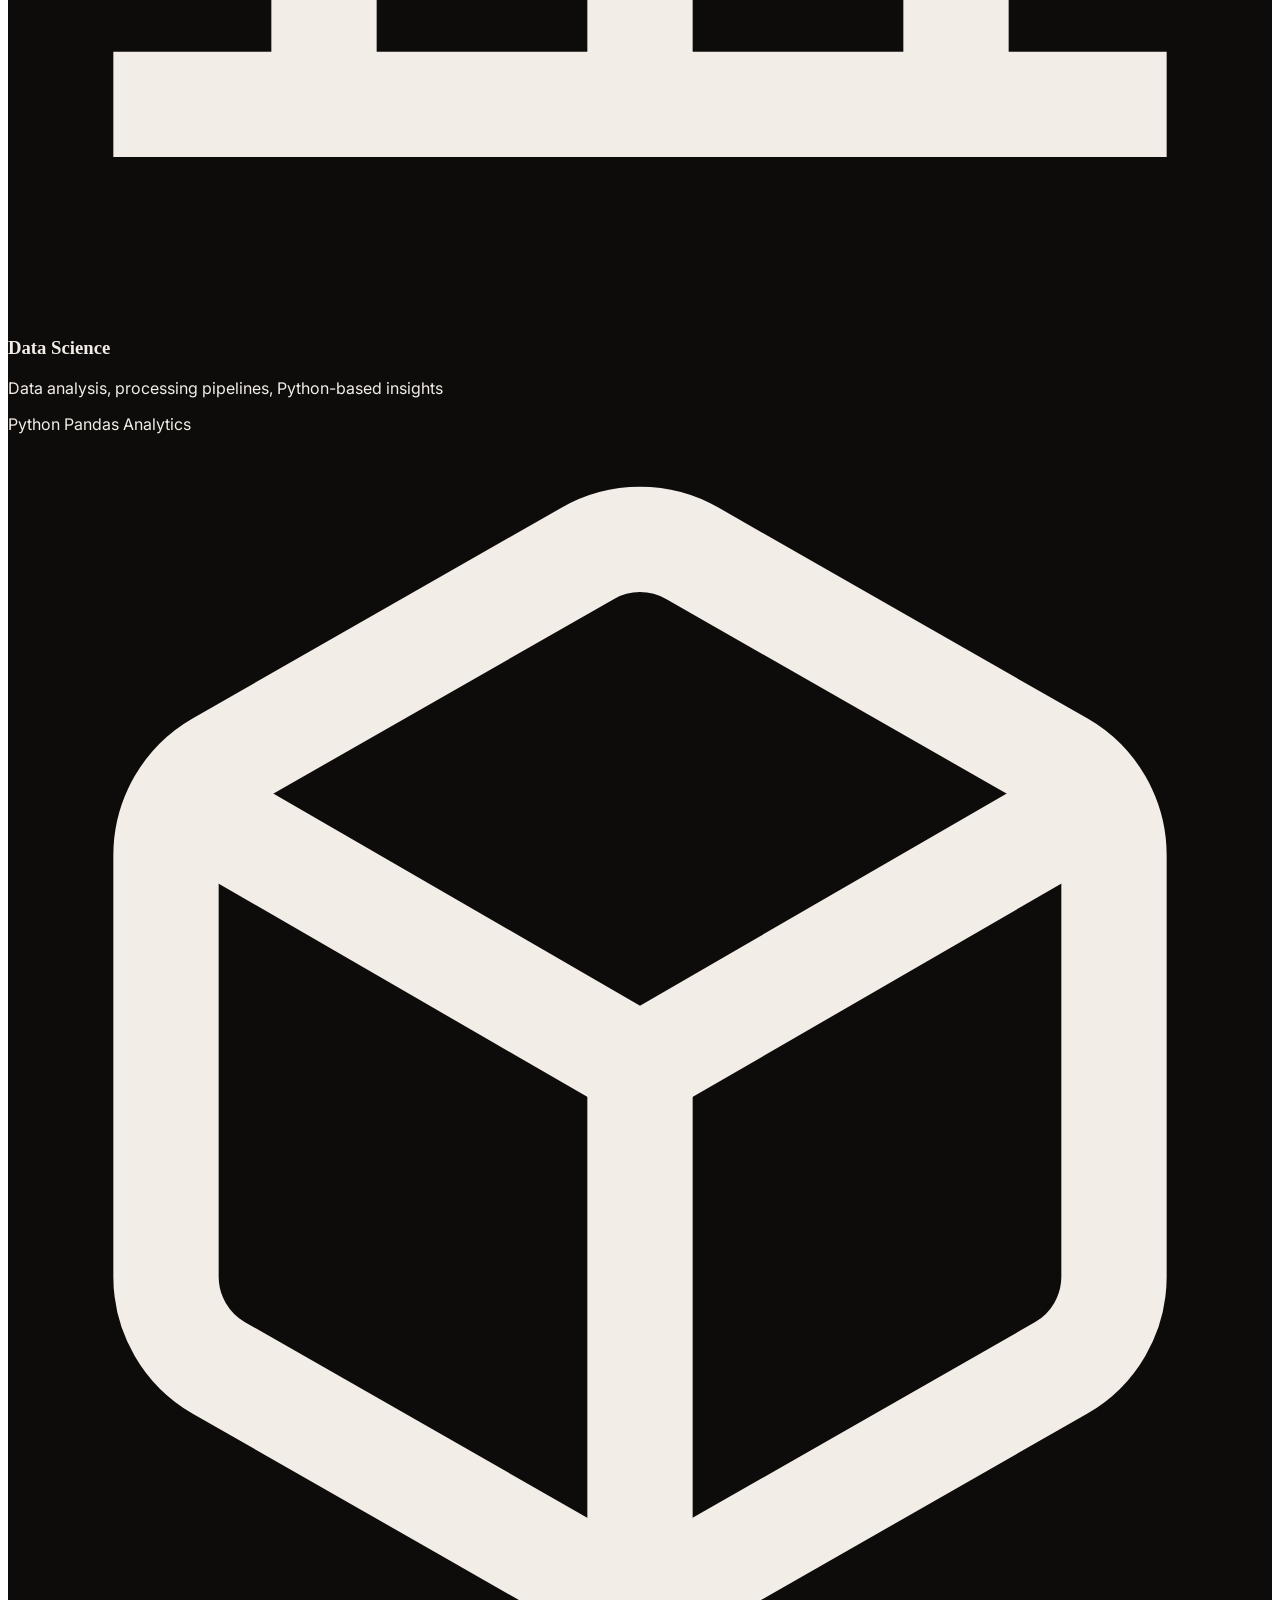
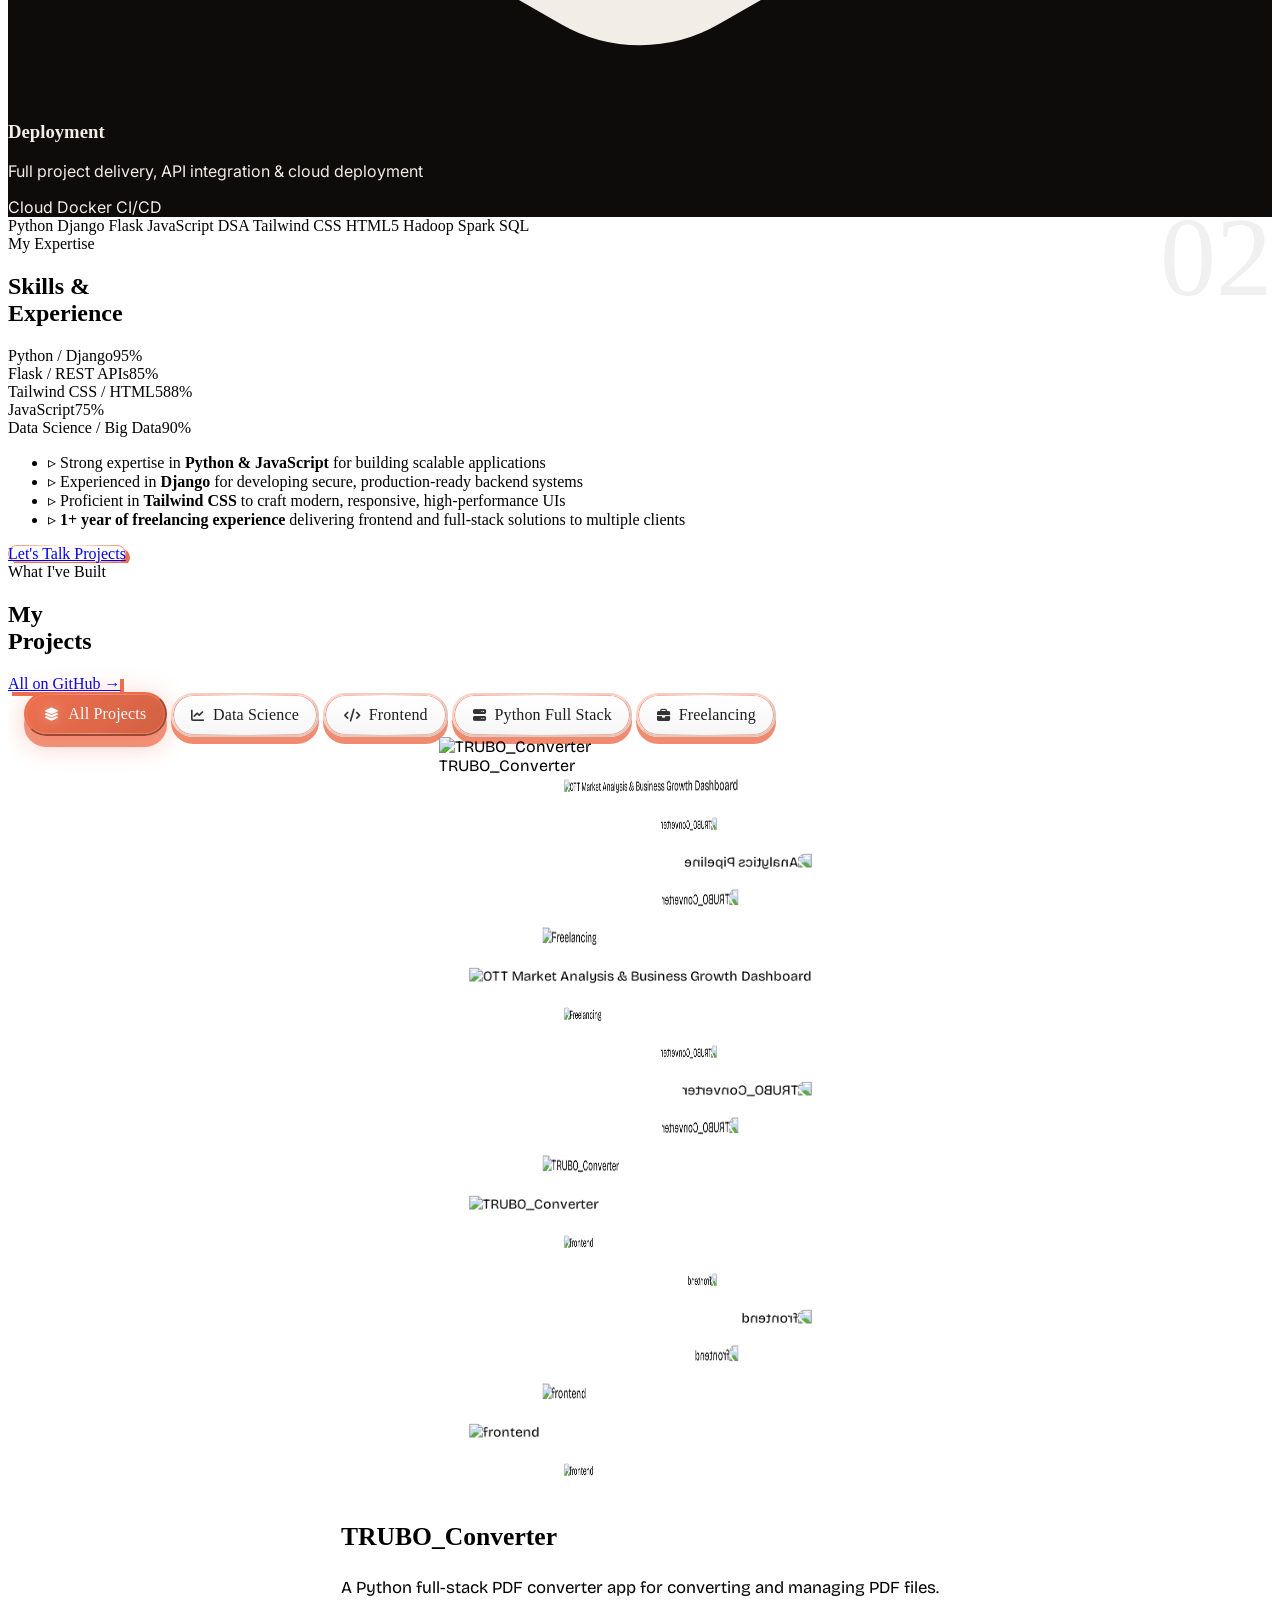
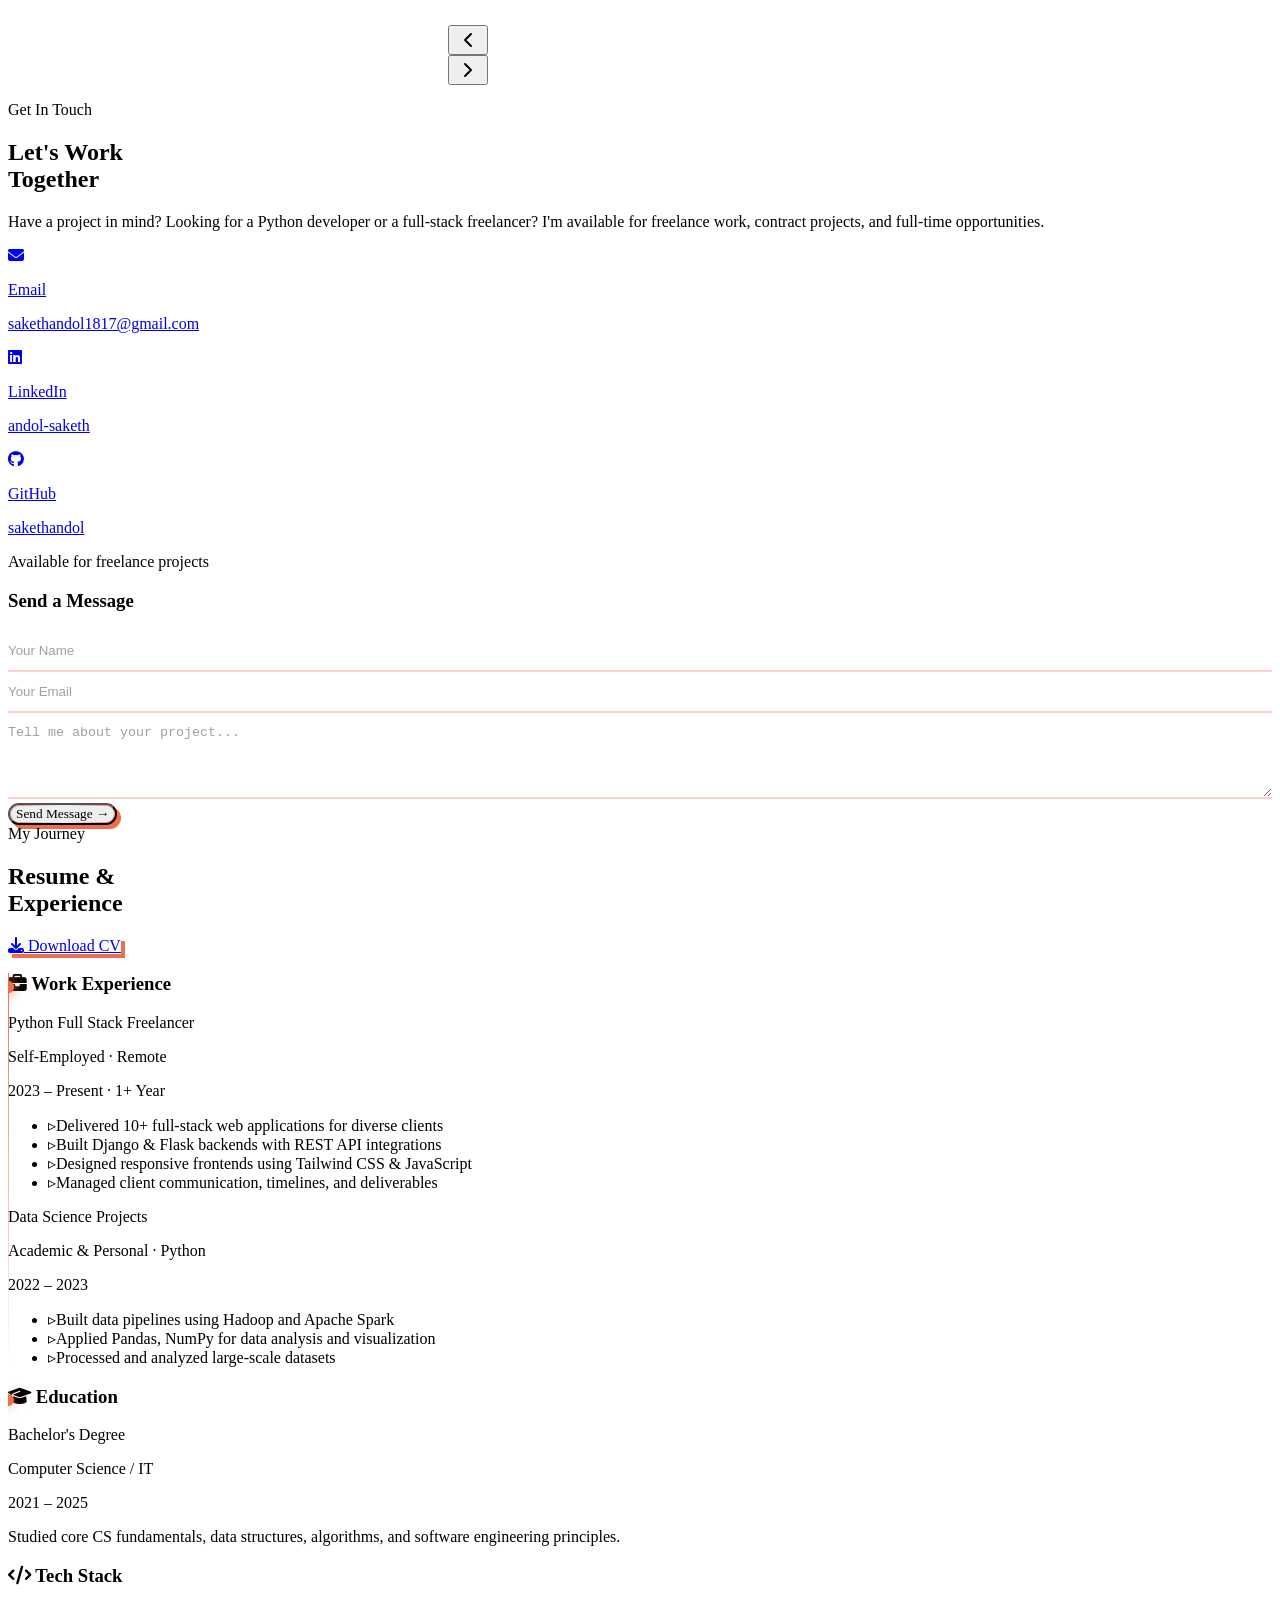
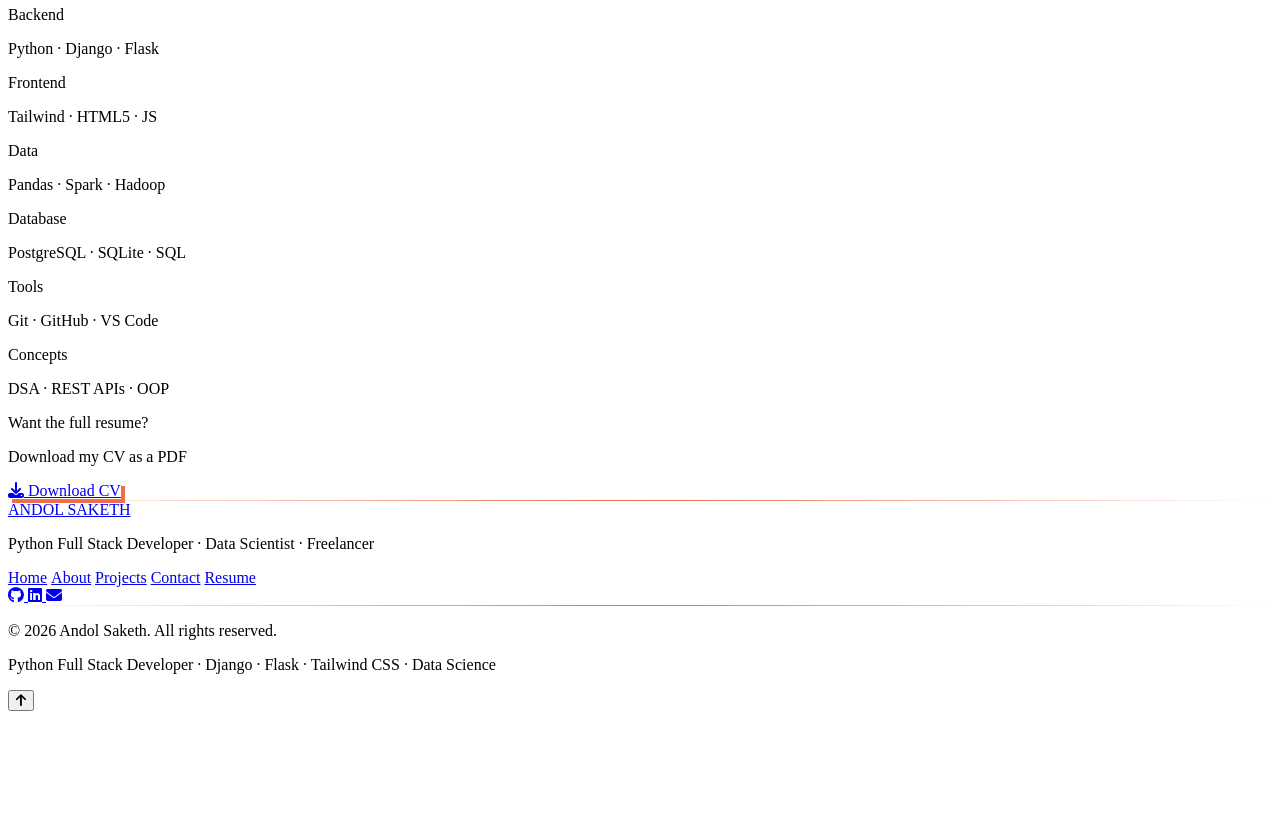
==== commit 7923aad5: "Edited some mistakes in Resume  page" ====
--- a/index.html
+++ b/index.html
@@ -751,7 +751,7 @@
             </div>
         </section>
 
-        <!-- ============================
+       <!-- ============================
              RESUME SECTION
         ============================= -->
         <section id="resume" class="py-24 w-full relative" aria-label="Resume and Experience">
@@ -783,10 +783,10 @@
                     </h3>
 
                     <div class="pl-6 border-l-2 border-primary/20 space-y-10 relative">
-                        <div class="timeline-item relative">
-                            <div class="timeline-dot"></div>
+                        <div class="timeline-item relative group">
+                            <div class="timeline-dot absolute -left-[29px] top-1.5 w-3 h-3 rounded-full bg-primary ring-4 ring-white dark:ring-dark animate-pulse"></div>
                             <div class="mb-1 flex flex-wrap items-center gap-2">
-                                <span class="font-soria text-lg text-black dark:text-white">Python Full Stack Freelancer</span>
+                                <span class="font-soria text-lg text-black dark:text-white group-hover:text-primary transition-colors duration-300">Python Full Stack Freelancer</span>
                             </div>
                             <p class="text-primary font-soria text-sm mb-1">Self-Employed · Remote</p>
                             <p class="text-xs text-gray-400 uppercase tracking-wider mb-3">2023 – Present · 1+ Year</p>
@@ -798,10 +798,10 @@
                             </ul>
                         </div>
 
-                        <div class="relative">
-                            <div class="timeline-dot"></div>
+                        <div class="relative group">
+                            <div class="timeline-dot absolute -left-[29px] top-1.5 w-3 h-3 rounded-full bg-primary ring-4 ring-white dark:ring-dark"></div>
                             <div class="mb-1">
-                                <span class="font-soria text-lg text-black dark:text-white">Data Science Projects</span>
+                                <span class="font-soria text-lg text-black dark:text-white group-hover:text-primary transition-colors duration-300">Data Science Projects</span>
                             </div>
                             <p class="text-primary font-soria text-sm mb-1">Academic & Personal · Python</p>
                             <p class="text-xs text-gray-400 uppercase tracking-wider mb-3">2022 – 2023</p>
@@ -825,9 +825,9 @@
                         </h3>
 
                         <div class="pl-6 border-l-2 border-primary/20 space-y-8 relative">
-                            <div class="relative">
-                                <div class="timeline-dot"></div>
-                                <span class="font-soria text-lg text-black dark:text-white">Bachelor's Degree</span>
+                            <div class="relative group">
+                                <div class="timeline-dot absolute -left-[29px] top-1.5 w-3 h-3 rounded-full bg-primary ring-4 ring-white dark:ring-dark"></div>
+                                <span class="font-soria text-lg text-black dark:text-white group-hover:text-primary transition-colors duration-300">Bachelor's Degree</span>
                                 <p class="text-primary font-soria text-sm mb-1">Computer Science / IT</p>
                                 <p class="text-xs text-gray-400 uppercase tracking-wider mb-2">2021 – 2025</p>
                                 <p class="text-sm text-gray-500 dark:text-gray-400">Studied core CS fundamentals, data structures, algorithms, and software engineering principles.</p>
@@ -844,27 +844,27 @@
                             Tech Stack
                         </h3>
                         <div class="grid grid-cols-2 gap-3">
-                            <div class="p-4 bg-gray-50 dark:bg-dark-card rounded-lg border border-gray-100 dark:border-primary/10 hover:border-primary/30 transition-colors">
+                            <div class="p-4 bg-gray-50 dark:bg-dark-card rounded-lg border border-gray-100 dark:border-primary/10 hover:border-primary/30 hover:-translate-y-1 transition-all duration-300">
                                 <p class="text-xs text-gray-400 uppercase tracking-wider mb-1">Backend</p>
                                 <p class="font-soria text-sm text-black dark:text-white">Python · Django · Flask</p>
                             </div>
-                            <div class="p-4 bg-gray-50 dark:bg-dark-card rounded-lg border border-gray-100 dark:border-primary/10 hover:border-primary/30 transition-colors">
+                            <div class="p-4 bg-gray-50 dark:bg-dark-card rounded-lg border border-gray-100 dark:border-primary/10 hover:border-primary/30 hover:-translate-y-1 transition-all duration-300">
                                 <p class="text-xs text-gray-400 uppercase tracking-wider mb-1">Frontend</p>
                                 <p class="font-soria text-sm text-black dark:text-white">Tailwind · HTML5 · JS</p>
                             </div>
-                            <div class="p-4 bg-gray-50 dark:bg-dark-card rounded-lg border border-gray-100 dark:border-primary/10 hover:border-primary/30 transition-colors">
+                            <div class="p-4 bg-gray-50 dark:bg-dark-card rounded-lg border border-gray-100 dark:border-primary/10 hover:border-primary/30 hover:-translate-y-1 transition-all duration-300">
                                 <p class="text-xs text-gray-400 uppercase tracking-wider mb-1">Data</p>
                                 <p class="font-soria text-sm text-black dark:text-white">Pandas · Spark · Hadoop</p>
                             </div>
-                            <div class="p-4 bg-gray-50 dark:bg-dark-card rounded-lg border border-gray-100 dark:border-primary/10 hover:border-primary/30 transition-colors">
+                            <div class="p-4 bg-gray-50 dark:bg-dark-card rounded-lg border border-gray-100 dark:border-primary/10 hover:border-primary/30 hover:-translate-y-1 transition-all duration-300">
                                 <p class="text-xs text-gray-400 uppercase tracking-wider mb-1">Database</p>
                                 <p class="font-soria text-sm text-black dark:text-white">PostgreSQL · SQLite · SQL</p>
                             </div>
-                            <div class="p-4 bg-gray-50 dark:bg-dark-card rounded-lg border border-gray-100 dark:border-primary/10 hover:border-primary/30 transition-colors">
+                            <div class="p-4 bg-gray-50 dark:bg-dark-card rounded-lg border border-gray-100 dark:border-primary/10 hover:border-primary/30 hover:-translate-y-1 transition-all duration-300">
                                 <p class="text-xs text-gray-400 uppercase tracking-wider mb-1">Tools</p>
                                 <p class="font-soria text-sm text-black dark:text-white">Git · GitHub · VS Code</p>
                             </div>
-                            <div class="p-4 bg-gray-50 dark:bg-dark-card rounded-lg border border-gray-100 dark:border-primary/10 hover:border-primary/30 transition-colors">
+                            <div class="p-4 bg-gray-50 dark:bg-dark-card rounded-lg border border-gray-100 dark:border-primary/10 hover:border-primary/30 hover:-translate-y-1 transition-all duration-300">
                                 <p class="text-xs text-gray-400 uppercase tracking-wider mb-1">Concepts</p>
                                 <p class="font-soria text-sm text-black dark:text-white">DSA · REST APIs · OOP</p>
                             </div>
